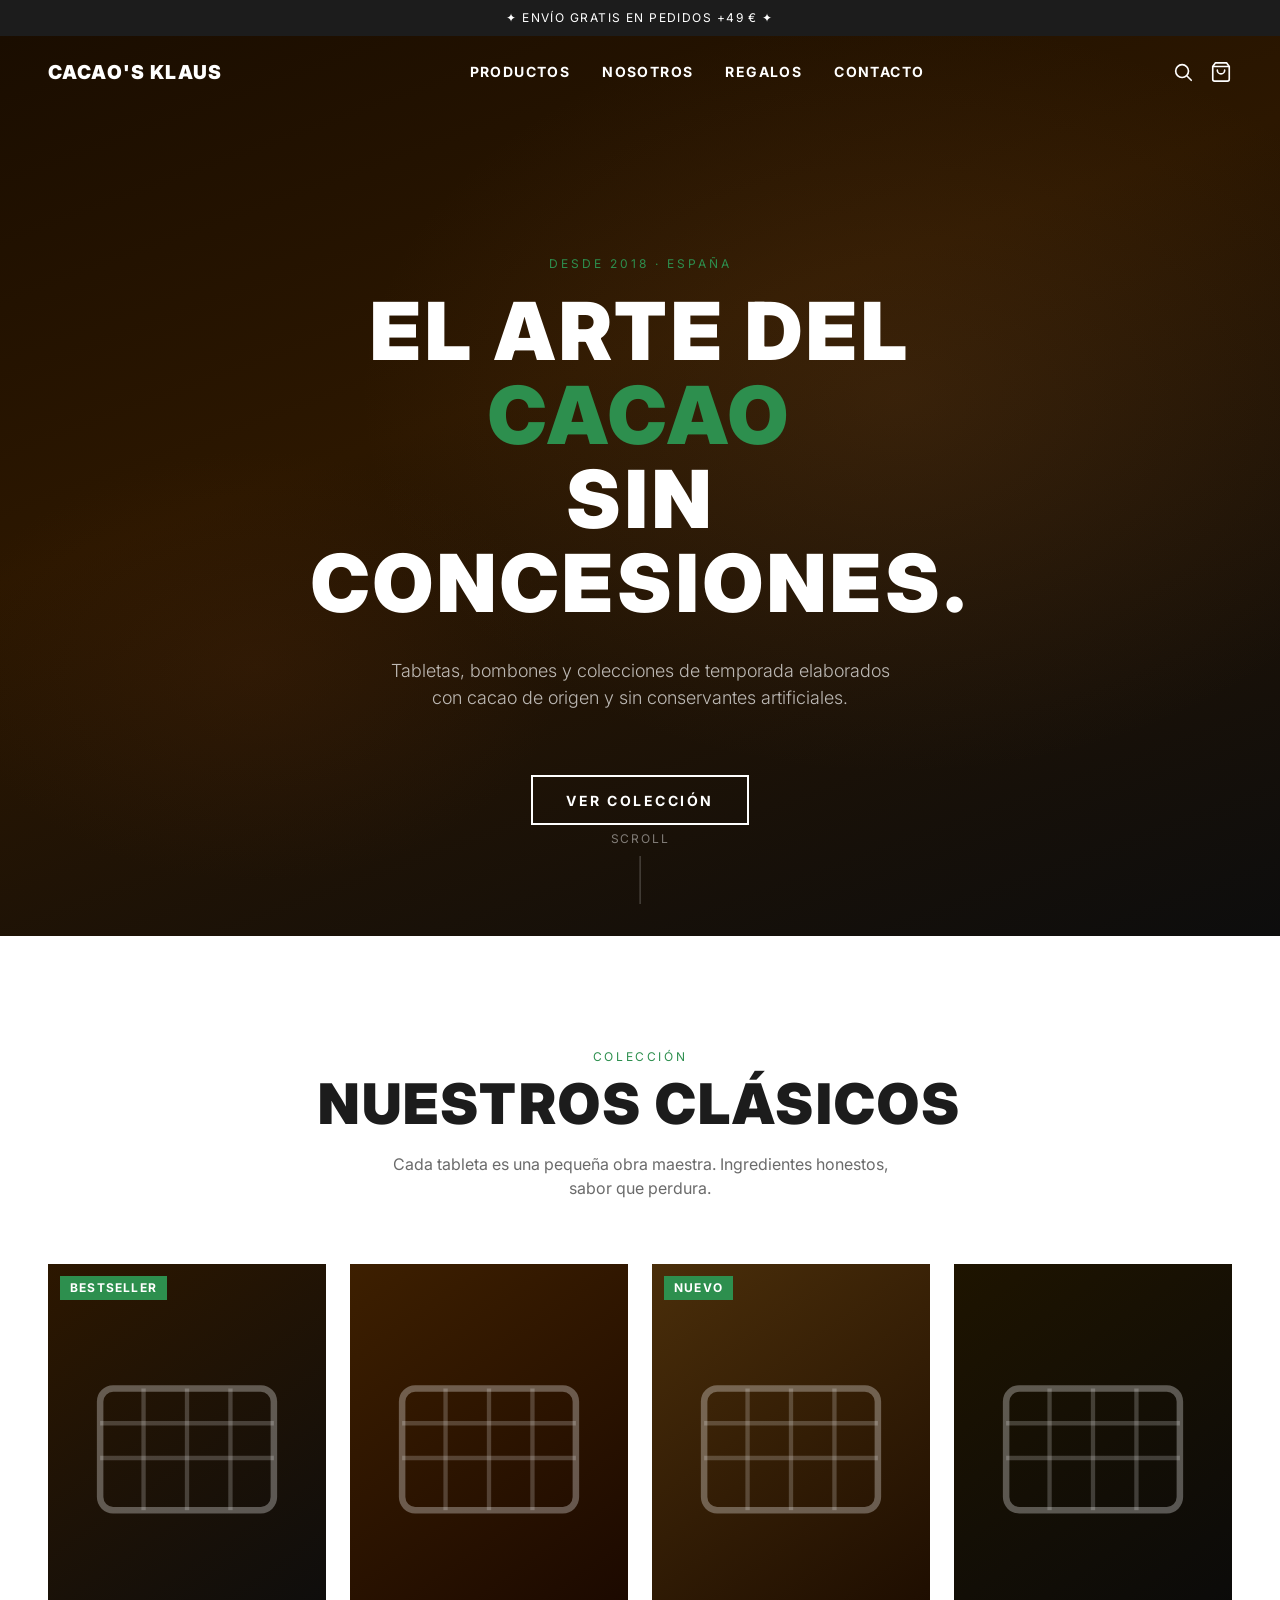
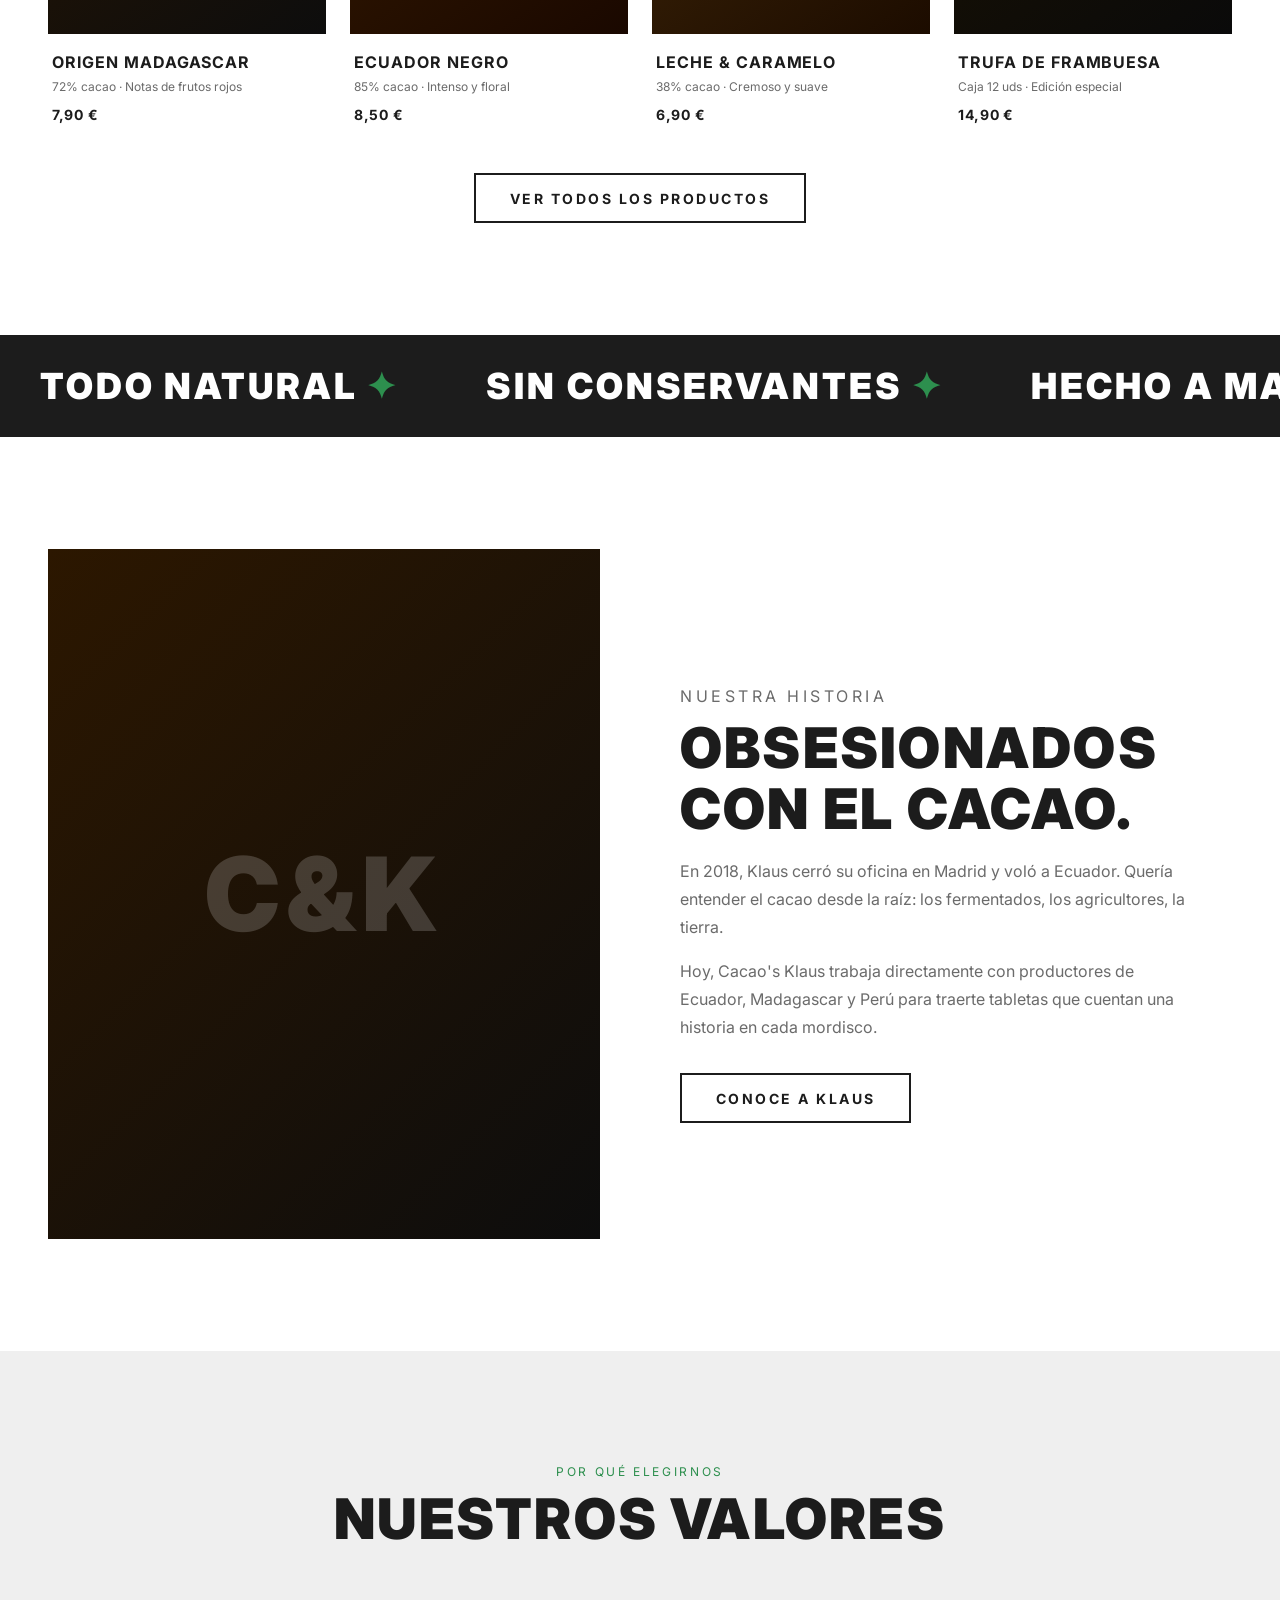
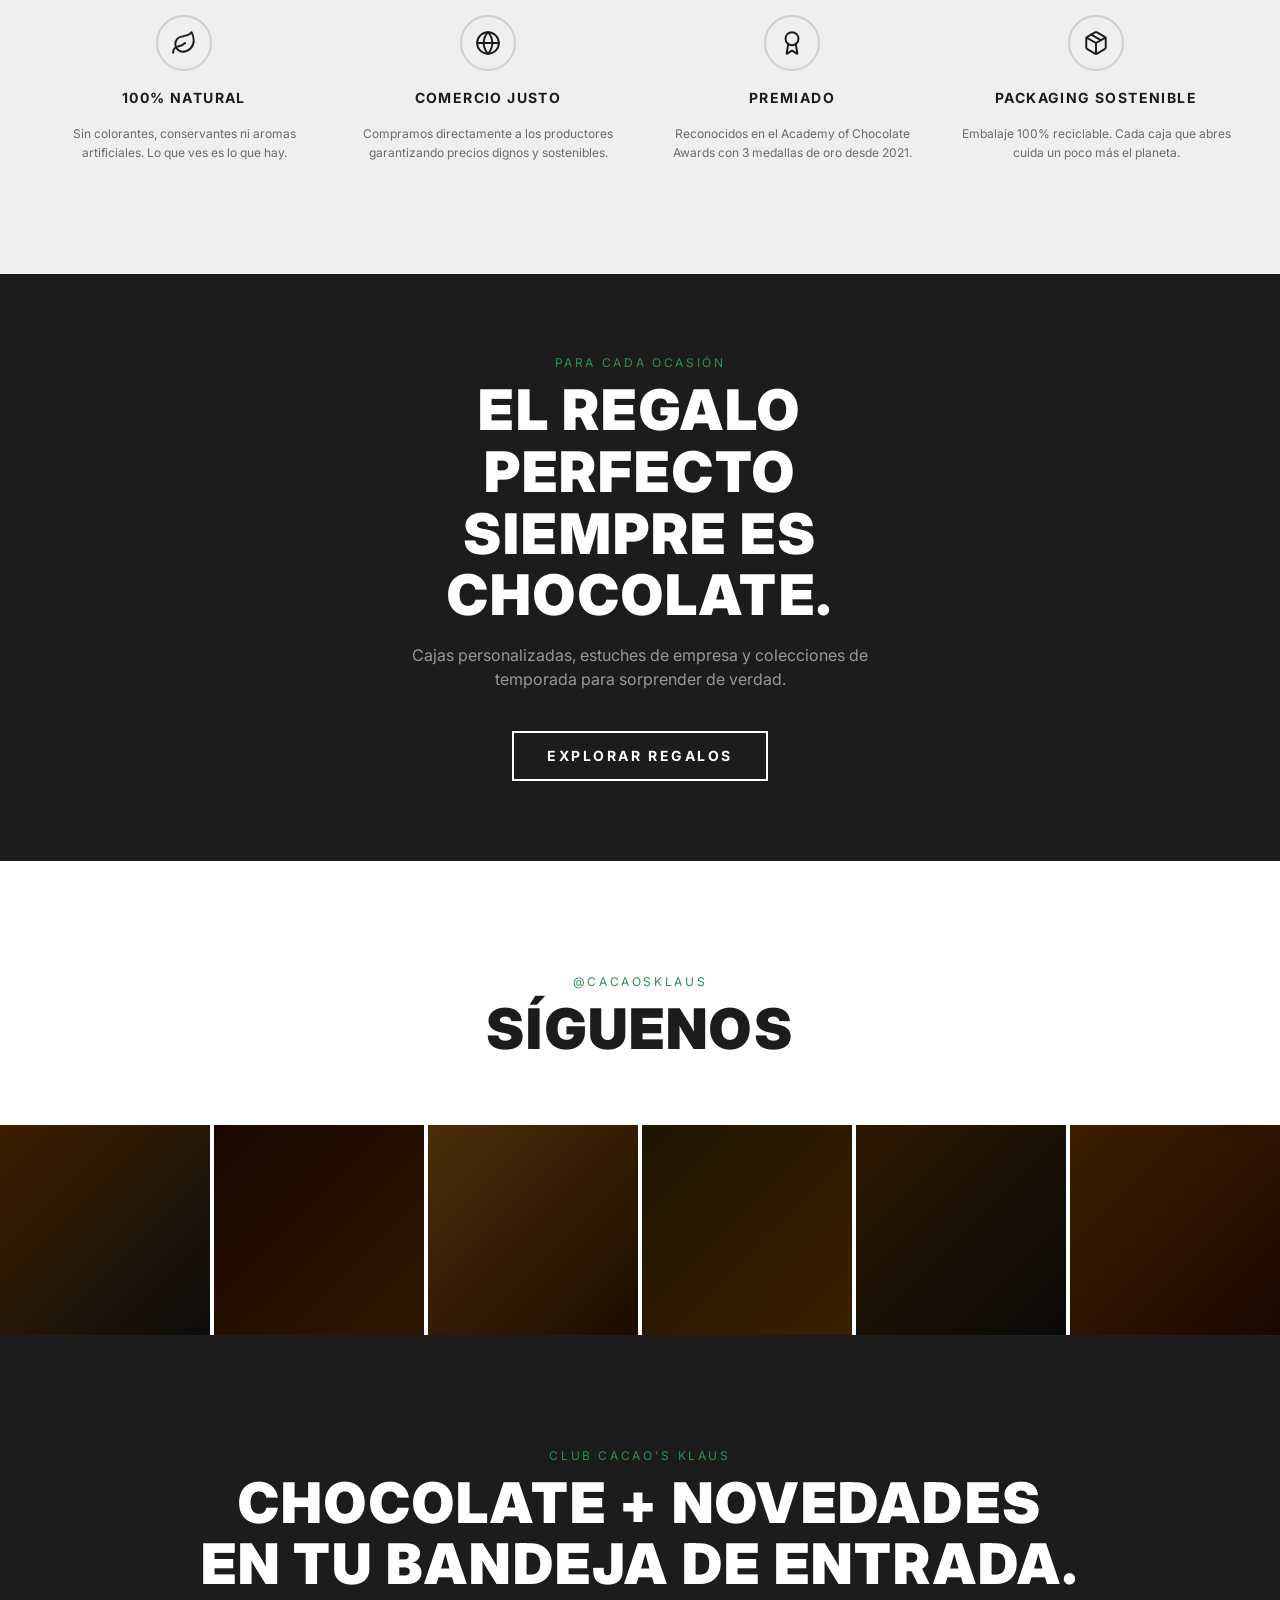
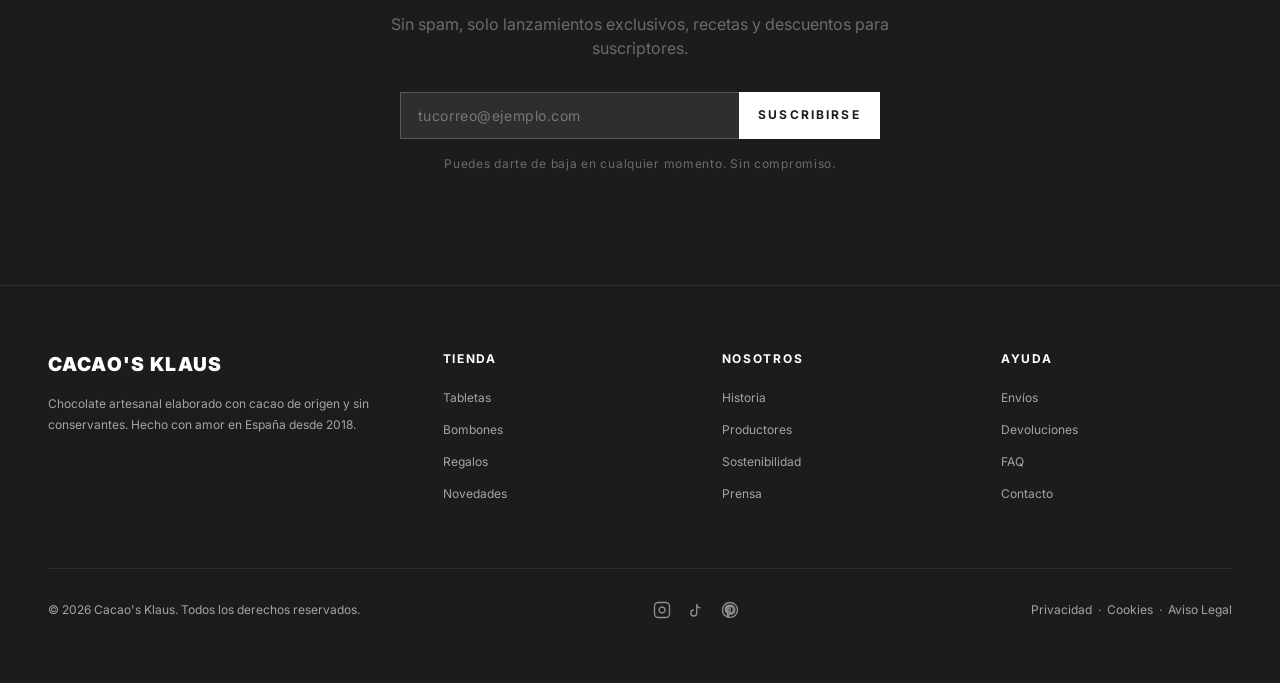
==== index.html @ acbaa9ec "feat: landing inicial Cacao's Klaus" ====
<!DOCTYPE html>
<html lang="es" dir="ltr">
<head>
  <meta charset="UTF-8" />
  <meta name="viewport" content="width=device-width, initial-scale=1.0" />
  <title>Cacao's Klaus — Chocolate Artesanal</title>
  <meta name="description" content="Chocolate de lujo elaborado con ingredientes naturales. Cacao's Klaus — hecho a mano en España desde 2018." />

  <!-- Fonts -->
  <link rel="preconnect" href="https://fonts.googleapis.com" />
  <link rel="preconnect" href="https://fonts.gstatic.com" crossorigin />
  <link href="https://fonts.googleapis.com/css2?family=Inter:wght@300;400;700;900&display=swap" rel="stylesheet" />

  <!-- Styles -->
  <link rel="stylesheet" href="assets/css/reset.css" />
  <link rel="stylesheet" href="assets/css/variables.css" />
  <link rel="stylesheet" href="assets/css/main.css" />
</head>
<body>

  <!-- ══════════════════════════════════════════════
       ANNOUNCEMENT BAR
  ══════════════════════════════════════════════ -->
  <div class="announcement-bar" role="region" aria-label="Anuncios">
    <span class="announcement-bar__item">✦ Envío gratis en pedidos +49 € ✦</span>
    <span class="announcement-bar__item">✦ Ingredientes 100% naturales ✦</span>
    <span class="announcement-bar__item">✦ Hecho a mano en España desde 2018 ✦</span>
    <span class="announcement-bar__item">✦ Devoluciones gratuitas 30 días ✦</span>
  </div>

  <!-- ══════════════════════════════════════════════
       HEADER
  ══════════════════════════════════════════════ -->
  <header class="site-header" role="banner">
    <div class="site-header__inner">
      <!-- Logo -->
      <a href="#" class="site-logo" aria-label="Cacao's Klaus — Inicio">
        Cacao's Klaus
      </a>

      <!-- Desktop nav -->
      <nav class="site-nav" aria-label="Navegación principal">
        <a href="#productos">Productos</a>
        <a href="#nosotros">Nosotros</a>
        <a href="#regalos">Regalos</a>
        <a href="#contacto">Contacto</a>
      </nav>

      <!-- Actions -->
      <div class="site-header__actions">
        <!-- Search icon -->
        <button aria-label="Buscar">
          <svg class="header-icon" viewBox="0 0 24 24"><circle cx="11" cy="11" r="7"/><path d="m21 21-4.35-4.35"/></svg>
        </button>
        <!-- Cart icon -->
        <button aria-label="Carrito de compra">
          <svg class="header-icon" viewBox="0 0 24 24"><path d="M6 2 3 6v14a2 2 0 0 0 2 2h14a2 2 0 0 0 2-2V6l-3-4z"/><line x1="3" y1="6" x2="21" y2="6"/><path d="M16 10a4 4 0 0 1-8 0"/></svg>
        </button>
        <!-- Hamburger (mobile) -->
        <button class="hamburger" aria-label="Menú" aria-expanded="false">
          <span></span><span></span><span></span>
        </button>
      </div>
    </div>
  </header>

  <!-- Mobile nav drawer -->
  <nav class="mobile-nav" aria-label="Menú móvil">
    <a href="#productos">Productos</a>
    <a href="#nosotros">Nosotros</a>
    <a href="#regalos">Regalos</a>
    <a href="#contacto">Contacto</a>
  </nav>

  <main>

    <!-- ══════════════════════════════════════════════
         HERO
    ══════════════════════════════════════════════ -->
    <section class="hero" aria-label="Hero principal">
      <div class="hero__bg"></div>
      <div class="hero__content">
        <p class="hero__eyebrow">Desde 2018 · España</p>
        <h1 class="hero__title">
          El arte del<br><span>cacao</span><br>sin concesiones.
        </h1>
        <p class="hero__sub">
          Tabletas, bombones y colecciones de temporada elaborados
          con cacao de origen y sin conservantes artificiales.
        </p>
        <a href="#productos" class="btn btn--white">Ver Colección</a>
      </div>
      <div class="hero__scroll-hint" aria-hidden="true">Scroll</div>
    </section>

    <!-- ══════════════════════════════════════════════
         PRODUCTOS DESTACADOS
    ══════════════════════════════════════════════ -->
    <section id="productos" class="section">
      <div class="container">
        <div class="section__header">
          <p class="section__eyebrow" data-animate>Colección</p>
          <h2 class="section__title" data-animate data-delay="1">Nuestros Clásicos</h2>
          <p class="section__sub" data-animate data-delay="2">
            Cada tableta es una pequeña obra maestra. Ingredientes honestos,
            sabor que perdura.
          </p>
        </div>

        <div class="product-grid">
          <!-- Card 1 -->
          <article class="product-card" data-animate>
            <div class="product-card__img-wrap">
              <div class="placeholder-img" style="background:linear-gradient(145deg,#2c1700,#0d0d0d);">
                <svg width="64" height="64" viewBox="0 0 64 64" fill="none" xmlns="http://www.w3.org/2000/svg" aria-hidden="true">
                  <rect x="12" y="18" width="40" height="28" rx="3" stroke="rgba(255,255,255,.3)" stroke-width="1.5"/>
                  <line x1="12" y1="26" x2="52" y2="26" stroke="rgba(255,255,255,.2)" stroke-width="1"/>
                  <line x1="12" y1="34" x2="52" y2="34" stroke="rgba(255,255,255,.2)" stroke-width="1"/>
                  <line x1="22" y1="18" x2="22" y2="46" stroke="rgba(255,255,255,.2)" stroke-width="1"/>
                  <line x1="32" y1="18" x2="32" y2="46" stroke="rgba(255,255,255,.2)" stroke-width="1"/>
                  <line x1="42" y1="18" x2="42" y2="46" stroke="rgba(255,255,255,.2)" stroke-width="1"/>
                </svg>
              </div>
              <span class="product-card__badge">Bestseller</span>
            </div>
            <div class="product-card__body">
              <h3 class="product-card__name">Origen Madagascar</h3>
              <p class="product-card__desc">72% cacao · Notas de frutos rojos</p>
              <p class="product-card__price">7,90 €</p>
            </div>
          </article>

          <!-- Card 2 -->
          <article class="product-card" data-animate data-delay="1">
            <div class="product-card__img-wrap">
              <div class="placeholder-img" style="background:linear-gradient(145deg,#3d1f00,#1a0800);">
                <svg width="64" height="64" viewBox="0 0 64 64" fill="none" xmlns="http://www.w3.org/2000/svg" aria-hidden="true">
                  <rect x="12" y="18" width="40" height="28" rx="3" stroke="rgba(255,255,255,.3)" stroke-width="1.5"/>
                  <line x1="12" y1="26" x2="52" y2="26" stroke="rgba(255,255,255,.2)" stroke-width="1"/>
                  <line x1="12" y1="34" x2="52" y2="34" stroke="rgba(255,255,255,.2)" stroke-width="1"/>
                  <line x1="22" y1="18" x2="22" y2="46" stroke="rgba(255,255,255,.2)" stroke-width="1"/>
                  <line x1="32" y1="18" x2="32" y2="46" stroke="rgba(255,255,255,.2)" stroke-width="1"/>
                  <line x1="42" y1="18" x2="42" y2="46" stroke="rgba(255,255,255,.2)" stroke-width="1"/>
                </svg>
              </div>
            </div>
            <div class="product-card__body">
              <h3 class="product-card__name">Ecuador Negro</h3>
              <p class="product-card__desc">85% cacao · Intenso y floral</p>
              <p class="product-card__price">8,50 €</p>
            </div>
          </article>

          <!-- Card 3 -->
          <article class="product-card" data-animate data-delay="2">
            <div class="product-card__img-wrap">
              <div class="placeholder-img" style="background:linear-gradient(145deg,#4a2e0a,#1c0c00);">
                <svg width="64" height="64" viewBox="0 0 64 64" fill="none" xmlns="http://www.w3.org/2000/svg" aria-hidden="true">
                  <rect x="12" y="18" width="40" height="28" rx="3" stroke="rgba(255,255,255,.3)" stroke-width="1.5"/>
                  <line x1="12" y1="26" x2="52" y2="26" stroke="rgba(255,255,255,.2)" stroke-width="1"/>
                  <line x1="12" y1="34" x2="52" y2="34" stroke="rgba(255,255,255,.2)" stroke-width="1"/>
                  <line x1="22" y1="18" x2="22" y2="46" stroke="rgba(255,255,255,.2)" stroke-width="1"/>
                  <line x1="32" y1="18" x2="32" y2="46" stroke="rgba(255,255,255,.2)" stroke-width="1"/>
                  <line x1="42" y1="18" x2="42" y2="46" stroke="rgba(255,255,255,.2)" stroke-width="1"/>
                </svg>
              </div>
              <span class="product-card__badge">Nuevo</span>
            </div>
            <div class="product-card__body">
              <h3 class="product-card__name">Leche & Caramelo</h3>
              <p class="product-card__desc">38% cacao · Cremoso y suave</p>
              <p class="product-card__price">6,90 €</p>
            </div>
          </article>

          <!-- Card 4 -->
          <article class="product-card" data-animate data-delay="3">
            <div class="product-card__img-wrap">
              <div class="placeholder-img" style="background:linear-gradient(145deg,#1e1400,#0a0a0a);">
                <svg width="64" height="64" viewBox="0 0 64 64" fill="none" xmlns="http://www.w3.org/2000/svg" aria-hidden="true">
                  <rect x="12" y="18" width="40" height="28" rx="3" stroke="rgba(255,255,255,.3)" stroke-width="1.5"/>
                  <line x1="12" y1="26" x2="52" y2="26" stroke="rgba(255,255,255,.2)" stroke-width="1"/>
                  <line x1="12" y1="34" x2="52" y2="34" stroke="rgba(255,255,255,.2)" stroke-width="1"/>
                  <line x1="22" y1="18" x2="22" y2="46" stroke="rgba(255,255,255,.2)" stroke-width="1"/>
                  <line x1="32" y1="18" x2="32" y2="46" stroke="rgba(255,255,255,.2)" stroke-width="1"/>
                  <line x1="42" y1="18" x2="42" y2="46" stroke="rgba(255,255,255,.2)" stroke-width="1"/>
                </svg>
              </div>
            </div>
            <div class="product-card__body">
              <h3 class="product-card__name">Trufa de Frambuesa</h3>
              <p class="product-card__desc">Caja 12 uds · Edición especial</p>
              <p class="product-card__price">14,90 €</p>
            </div>
          </article>
        </div>

        <div style="text-align:center; margin-top:3rem;" data-animate>
          <a href="#" class="btn btn--dark">Ver todos los productos</a>
        </div>
      </div>
    </section>

    <!-- ══════════════════════════════════════════════
         MARQUEE
    ══════════════════════════════════════════════ -->
    <div class="marquee-section" aria-hidden="true">
      <div class="marquee-track">
        <!-- duplicated for seamless loop -->
        <span class="marquee-item">Todo Natural<span class="dot">✦</span></span>
        <span class="marquee-item">Sin Conservantes<span class="dot">✦</span></span>
        <span class="marquee-item">Hecho a Mano<span class="dot">✦</span></span>
        <span class="marquee-item">Cacao de Origen<span class="dot">✦</span></span>
        <span class="marquee-item">Envío Sostenible<span class="dot">✦</span></span>
        <span class="marquee-item">Desde España<span class="dot">✦</span></span>
        <span class="marquee-item">Todo Natural<span class="dot">✦</span></span>
        <span class="marquee-item">Sin Conservantes<span class="dot">✦</span></span>
        <span class="marquee-item">Hecho a Mano<span class="dot">✦</span></span>
        <span class="marquee-item">Cacao de Origen<span class="dot">✦</span></span>
        <span class="marquee-item">Envío Sostenible<span class="dot">✦</span></span>
        <span class="marquee-item">Desde España<span class="dot">✦</span></span>
      </div>
    </div>

    <!-- ══════════════════════════════════════════════
         HISTORIA DE MARCA
    ══════════════════════════════════════════════ -->
    <section id="nosotros" class="section">
      <div class="container">
        <div class="story-grid">
          <!-- Imagen placeholder -->
          <div class="story-img-wrap" data-animate>
            <div class="story-img-label">C&amp;K</div>
          </div>
          <!-- Contenido -->
          <div class="story-content">
            <p class="section__eyebrow" data-animate>Nuestra historia</p>
            <h2 class="section__title" data-animate data-delay="1">
              Obsesionados<br>con el cacao.
            </h2>
            <p data-animate data-delay="2">
              En 2018, Klaus cerró su oficina en Madrid y voló a Ecuador.
              Quería entender el cacao desde la raíz: los fermentados,
              los agricultores, la tierra.
            </p>
            <p data-animate data-delay="2" style="margin-top:1rem;">
              Hoy, Cacao's Klaus trabaja directamente con productores
              de Ecuador, Madagascar y Perú para traerte tabletas que
              cuentan una historia en cada mordisco.
            </p>
            <div data-animate data-delay="3">
              <a href="#" class="btn btn--dark" style="margin-top:2rem;">Conoce a Klaus</a>
            </div>
          </div>
        </div>
      </div>
    </section>

    <!-- ══════════════════════════════════════════════
         USPs — POR QUÉ ELEGIRNOS
    ══════════════════════════════════════════════ -->
    <section class="section section--grey">
      <div class="container">
        <div class="section__header">
          <p class="section__eyebrow" data-animate>Por qué elegirnos</p>
          <h2 class="section__title" data-animate data-delay="1">Nuestros valores</h2>
        </div>
        <div class="usp-grid">
          <div class="usp-card" data-animate>
            <div class="usp-icon">
              <!-- Leaf icon -->
              <svg viewBox="0 0 24 24"><path d="M11 20A7 7 0 0 1 9.8 6.1C15.5 5 17 4.48 19 2c1 2 2 4.18 2 8 0 5.5-4.78 10-10 10z"/><path d="M2 21c0-3 1.85-5.36 5.08-6C9.5 14.52 12 13 13 12"/></svg>
            </div>
            <h3 class="usp-title">100% Natural</h3>
            <p class="usp-desc">Sin colorantes, conservantes ni aromas artificiales. Lo que ves es lo que hay.</p>
          </div>
          <div class="usp-card" data-animate data-delay="1">
            <div class="usp-icon">
              <!-- Globe icon -->
              <svg viewBox="0 0 24 24"><circle cx="12" cy="12" r="10"/><line x1="2" y1="12" x2="22" y2="12"/><path d="M12 2a15.3 15.3 0 0 1 4 10 15.3 15.3 0 0 1-4 10 15.3 15.3 0 0 1-4-10 15.3 15.3 0 0 1 4-10z"/></svg>
            </div>
            <h3 class="usp-title">Comercio Justo</h3>
            <p class="usp-desc">Compramos directamente a los productores garantizando precios dignos y sostenibles.</p>
          </div>
          <div class="usp-card" data-animate data-delay="2">
            <div class="usp-icon">
              <!-- Award icon -->
              <svg viewBox="0 0 24 24"><circle cx="12" cy="8" r="6"/><path d="M15.477 12.89 17 22l-5-3-5 3 1.523-9.11"/></svg>
            </div>
            <h3 class="usp-title">Premiado</h3>
            <p class="usp-desc">Reconocidos en el Academy of Chocolate Awards con 3 medallas de oro desde 2021.</p>
          </div>
          <div class="usp-card" data-animate data-delay="3">
            <div class="usp-icon">
              <!-- Package icon -->
              <svg viewBox="0 0 24 24"><path d="M16.5 9.4 7.55 4.24"/><path d="M21 16V8a2 2 0 0 0-1-1.73l-7-4a2 2 0 0 0-2 0l-7 4A2 2 0 0 0 3 8v8a2 2 0 0 0 1 1.73l7 4a2 2 0 0 0 2 0l7-4A2 2 0 0 0 21 16z"/><polyline points="3.29 7 12 12 20.71 7"/><line x1="12" y1="22" x2="12" y2="12"/></svg>
            </div>
            <h3 class="usp-title">Packaging Sostenible</h3>
            <p class="usp-desc">Embalaje 100% reciclable. Cada caja que abres cuida un poco más el planeta.</p>
          </div>
        </div>
      </div>
    </section>

    <!-- ══════════════════════════════════════════════
         REGALOS — CTA SECTION
    ══════════════════════════════════════════════ -->
    <section id="regalos" class="section section--dark" style="padding-block: 5rem;">
      <div class="container" style="text-align:center;">
        <p class="section__eyebrow" data-animate>Para cada ocasión</p>
        <h2 class="section__title" data-animate data-delay="1" style="max-width:640px; margin-inline:auto;">
          El regalo perfecto<br>siempre es chocolate.
        </h2>
        <p class="section__sub" data-animate data-delay="2">
          Cajas personalizadas, estuches de empresa y colecciones de temporada
          para sorprender de verdad.
        </p>
        <div data-animate data-delay="3" style="margin-top:2.5rem;">
          <a href="#" class="btn btn--white">Explorar regalos</a>
        </div>
      </div>
    </section>

    <!-- ══════════════════════════════════════════════
         INSTAGRAM GRID (placeholder)
    ══════════════════════════════════════════════ -->
    <section class="section" style="padding-block: 0;">
      <div class="section__header" style="padding-top: var(--space-xl);">
        <p class="section__eyebrow" data-animate>@cacaosklaus</p>
        <h2 class="section__title" data-animate data-delay="1">Síguenos</h2>
      </div>
      <div class="insta-grid" data-animate data-delay="2">
        <!-- 6 placeholder cells with distinct warm dark gradients -->
        <div class="insta-item">
          <div class="insta-placeholder" style="background:linear-gradient(135deg,#3d1f00,#0d0d0d);"></div>
          <div class="insta-item__icon">
            <svg viewBox="0 0 24 24"><rect x="2" y="2" width="20" height="20" rx="5" ry="5"/><path d="M16 11.37A4 4 0 1 1 12.63 8 4 4 0 0 1 16 11.37z"/><line x1="17.5" y1="6.5" x2="17.51" y2="6.5"/></svg>
          </div>
        </div>
        <div class="insta-item">
          <div class="insta-placeholder" style="background:linear-gradient(135deg,#1a0800,#2c1700);"></div>
          <div class="insta-item__icon">
            <svg viewBox="0 0 24 24"><rect x="2" y="2" width="20" height="20" rx="5" ry="5"/><path d="M16 11.37A4 4 0 1 1 12.63 8 4 4 0 0 1 16 11.37z"/><line x1="17.5" y1="6.5" x2="17.51" y2="6.5"/></svg>
          </div>
        </div>
        <div class="insta-item">
          <div class="insta-placeholder" style="background:linear-gradient(135deg,#4a2e0a,#1c0c00);"></div>
          <div class="insta-item__icon">
            <svg viewBox="0 0 24 24"><rect x="2" y="2" width="20" height="20" rx="5" ry="5"/><path d="M16 11.37A4 4 0 1 1 12.63 8 4 4 0 0 1 16 11.37z"/><line x1="17.5" y1="6.5" x2="17.51" y2="6.5"/></svg>
          </div>
        </div>
        <div class="insta-item">
          <div class="insta-placeholder" style="background:linear-gradient(135deg,#1e1400,#3a2000);"></div>
          <div class="insta-item__icon">
            <svg viewBox="0 0 24 24"><rect x="2" y="2" width="20" height="20" rx="5" ry="5"/><path d="M16 11.37A4 4 0 1 1 12.63 8 4 4 0 0 1 16 11.37z"/><line x1="17.5" y1="6.5" x2="17.51" y2="6.5"/></svg>
          </div>
        </div>
        <div class="insta-item">
          <div class="insta-placeholder" style="background:linear-gradient(135deg,#2c1700,#0a0a0a);"></div>
          <div class="insta-item__icon">
            <svg viewBox="0 0 24 24"><rect x="2" y="2" width="20" height="20" rx="5" ry="5"/><path d="M16 11.37A4 4 0 1 1 12.63 8 4 4 0 0 1 16 11.37z"/><line x1="17.5" y1="6.5" x2="17.51" y2="6.5"/></svg>
          </div>
        </div>
        <div class="insta-item">
          <div class="insta-placeholder" style="background:linear-gradient(135deg,#3d1f00,#1a0800);"></div>
          <div class="insta-item__icon">
            <svg viewBox="0 0 24 24"><rect x="2" y="2" width="20" height="20" rx="5" ry="5"/><path d="M16 11.37A4 4 0 1 1 12.63 8 4 4 0 0 1 16 11.37z"/><line x1="17.5" y1="6.5" x2="17.51" y2="6.5"/></svg>
          </div>
        </div>
      </div>
    </section>

    <!-- ══════════════════════════════════════════════
         NEWSLETTER
    ══════════════════════════════════════════════ -->
    <section class="newsletter" id="contacto">
      <div class="container">
        <p class="section__eyebrow" data-animate>Club Cacao's Klaus</p>
        <h2 class="section__title" data-animate data-delay="1">
          Chocolate + novedades<br>en tu bandeja de entrada.
        </h2>
        <p class="section__sub" data-animate data-delay="2">
          Sin spam, solo lanzamientos exclusivos, recetas y descuentos para suscriptores.
        </p>
        <form class="newsletter__form" data-animate data-delay="3" action="#" method="post" novalidate>
          <input
            class="newsletter__input"
            type="email"
            name="email"
            placeholder="tucorreo@ejemplo.com"
            autocomplete="email"
            required
            aria-label="Tu correo electrónico"
          />
          <button type="submit" class="newsletter__btn">Suscribirse</button>
        </form>
        <p class="newsletter__note" data-animate data-delay="4">
          Puedes darte de baja en cualquier momento. Sin compromiso.
        </p>
      </div>
    </section>

  </main>

  <!-- ══════════════════════════════════════════════
       FOOTER
  ══════════════════════════════════════════════ -->
  <footer class="site-footer" role="contentinfo">
    <div class="container">
      <div class="footer-inner">
        <!-- Brand -->
        <div class="footer-brand">
          <span class="site-logo">Cacao's Klaus</span>
          <p>
            Chocolate artesanal elaborado con cacao de origen y
            sin conservantes. Hecho con amor en España desde 2018.
          </p>
        </div>

        <!-- Col 1 -->
        <div class="footer-col">
          <h4>Tienda</h4>
          <ul>
            <li><a href="#">Tabletas</a></li>
            <li><a href="#">Bombones</a></li>
            <li><a href="#">Regalos</a></li>
            <li><a href="#">Novedades</a></li>
          </ul>
        </div>

        <!-- Col 2 -->
        <div class="footer-col">
          <h4>Nosotros</h4>
          <ul>
            <li><a href="#">Historia</a></li>
            <li><a href="#">Productores</a></li>
            <li><a href="#">Sostenibilidad</a></li>
            <li><a href="#">Prensa</a></li>
          </ul>
        </div>

        <!-- Col 3 -->
        <div class="footer-col">
          <h4>Ayuda</h4>
          <ul>
            <li><a href="#">Envíos</a></li>
            <li><a href="#">Devoluciones</a></li>
            <li><a href="#">FAQ</a></li>
            <li><a href="#">Contacto</a></li>
          </ul>
        </div>
      </div>

      <div class="footer-bottom">
        <span>© 2026 Cacao's Klaus. Todos los derechos reservados.</span>
        <div class="footer-social" aria-label="Redes sociales">
          <!-- Instagram -->
          <a href="#" aria-label="Instagram">
            <svg viewBox="0 0 24 24"><rect x="2" y="2" width="20" height="20" rx="5" ry="5"/><path d="M16 11.37A4 4 0 1 1 12.63 8 4 4 0 0 1 16 11.37z"/><line x1="17.5" y1="6.5" x2="17.51" y2="6.5"/></svg>
          </a>
          <!-- TikTok (simplified) -->
          <a href="#" aria-label="TikTok">
            <svg viewBox="0 0 24 24"><path d="M9 12a4 4 0 1 0 4 4V4a5 5 0 0 0 5 5"/></svg>
          </a>
          <!-- Pinterest -->
          <a href="#" aria-label="Pinterest">
            <svg viewBox="0 0 24 24"><path d="M12 2C6.48 2 2 6.48 2 12c0 4.24 2.65 7.86 6.39 9.29-.09-.78-.17-1.98.04-2.83.18-.77 1.23-5.22 1.23-5.22s-.31-.63-.31-1.56c0-1.46.85-2.55 1.9-2.55.9 0 1.33.67 1.33 1.48 0 .9-.58 2.25-.87 3.5-.25 1.05.52 1.9 1.54 1.9 1.85 0 3.27-1.95 3.27-4.76 0-2.49-1.79-4.23-4.34-4.23-2.96 0-4.69 2.22-4.69 4.51 0 .89.34 1.85.77 2.37.08.1.09.19.07.29-.08.32-.25 1.05-.28 1.2-.04.19-.14.23-.33.14-1.25-.58-2.03-2.42-2.03-3.89 0-3.15 2.29-6.05 6.61-6.05 3.47 0 6.16 2.47 6.16 5.77 0 3.44-2.17 6.21-5.18 6.21-1.01 0-1.96-.53-2.29-1.15l-.62 2.33c-.22.86-.83 1.94-1.24 2.6.93.29 1.93.45 2.95.45 5.52 0 10-4.48 10-10S17.52 2 12 2z"/></svg>
          </a>
        </div>
        <span>
          <a href="#" style="color:inherit;">Privacidad</a> &nbsp;·&nbsp;
          <a href="#" style="color:inherit;">Cookies</a> &nbsp;·&nbsp;
          <a href="#" style="color:inherit;">Aviso Legal</a>
        </span>
      </div>
    </div>
  </footer>

  <!-- Scripts -->
  <script src="assets/js/header.js" defer></script>
  <script src="assets/js/scroll.js" defer></script>

</body>
</html>
---- assets/css/variables.css ----
:root {
  /* Palette */
  --clr-black:   #1c1c1c;
  --clr-white:   #ffffff;
  --clr-grey:    #efefef;
  --clr-grey-md: #cfcfcf;
  --clr-accent:  #2D8F4E;
  --clr-text:    #1c1c1c;
  --clr-muted:   #6b6b6b;

  /* Typography */
  --ff-head: 'Inter', Helvetica, Arial, sans-serif;
  --ff-body: 'Inter', Helvetica, Arial, sans-serif;
  --fw-light:   300;
  --fw-regular: 400;
  --fw-bold:    700;
  --fw-black:   900;

  /* Font sizes (fluid) */
  --fs-xs:   0.75rem;
  --fs-sm:   0.875rem;
  --fs-base: 1rem;
  --fs-lg:   1.125rem;
  --fs-xl:   clamp(1.5rem,  3vw, 2.25rem);
  --fs-2xl:  clamp(2rem,    5vw, 3.5rem);
  --fs-3xl:  clamp(2.5rem,  7vw, 5rem);

  /* Spacing */
  --space-xs:  0.5rem;
  --space-sm:  1rem;
  --space-md:  2rem;
  --space-lg:  4rem;
  --space-xl:  7rem;

  /* Layout */
  --max-w: 1360px;
  --gutter: clamp(1.25rem, 4vw, 3rem);
  --header-h: 72px;
  --bar-h: 36px;

  /* Transitions */
  --ease: cubic-bezier(0.4, 0, 0.2, 1);
  --dur: 0.35s;

  /* Borders */
  --radius-sm: 4px;
  --radius-md: 8px;
}

@media (max-width: 749px) {
  :root { --header-h: 56px; --bar-h: 32px; }
}
---- assets/css/main.css ----
/* ============================================================
   main.css — Cacao's Klaus
   ============================================================ */

/* ── Base ── */
body {
  font-family: var(--ff-body);
  font-weight: var(--fw-regular);
  color: var(--clr-text);
  background: var(--clr-white);
  overflow-x: hidden;
}

.container {
  width: 100%;
  max-width: var(--max-w);
  margin-inline: auto;
  padding-inline: var(--gutter);
}

/* ── Scroll Animations ── */
[data-animate] {
  opacity: 0;
  transform: translateY(32px);
  transition: opacity 0.65s var(--ease), transform 0.65s var(--ease);
}
[data-animate].is-visible {
  opacity: 1;
  transform: translateY(0);
}
[data-animate][data-delay="1"] { transition-delay: 0.1s; }
[data-animate][data-delay="2"] { transition-delay: 0.2s; }
[data-animate][data-delay="3"] { transition-delay: 0.3s; }
[data-animate][data-delay="4"] { transition-delay: 0.4s; }

/* ── Announcement Bar ── */
.announcement-bar {
  height: var(--bar-h);
  background: var(--clr-black);
  color: var(--clr-white);
  display: flex;
  align-items: center;
  justify-content: center;
  font-size: var(--fs-xs);
  letter-spacing: 0.12em;
  text-transform: uppercase;
  overflow: hidden;
  position: relative;
  z-index: 200;
}

.announcement-bar__track {
  display: flex;
  gap: 4rem;
  white-space: nowrap;
}

.announcement-bar__item {
  opacity: 0;
  position: absolute;
  left: 50%;
  transform: translateX(-50%);
  transition: opacity 0.5s var(--ease);
}
.announcement-bar__item.active { opacity: 1; }

/* ── Header ── */
.site-header {
  position: fixed;
  top: var(--bar-h);
  left: 0;
  right: 0;
  z-index: 100;
  height: var(--header-h);
  display: flex;
  align-items: center;
  transition: background var(--dur) var(--ease), box-shadow var(--dur) var(--ease);
}

.site-header.scrolled {
  background: var(--clr-white);
  box-shadow: 0 2px 12px rgb(0 0 0 / .08);
}

.site-header__inner {
  width: 100%;
  max-width: var(--max-w);
  margin-inline: auto;
  padding-inline: var(--gutter);
  display: flex;
  align-items: center;
  justify-content: space-between;
  gap: var(--space-md);
}

/* Logo */
.site-logo {
  font-family: var(--ff-head);
  font-weight: var(--fw-black);
  font-size: 1.2rem;
  letter-spacing: 0.06em;
  text-transform: uppercase;
  color: var(--clr-white);
  transition: color var(--dur) var(--ease);
  flex-shrink: 0;
}
.site-header.scrolled .site-logo { color: var(--clr-black); }

/* Nav */
.site-nav { display: flex; gap: 2rem; }
.site-nav a {
  font-size: var(--fs-sm);
  letter-spacing: 0.1em;
  text-transform: uppercase;
  font-weight: var(--fw-bold);
  color: var(--clr-white);
  transition: opacity var(--dur);
}
.site-header.scrolled .site-nav a { color: var(--clr-black); }
.site-nav a:hover { opacity: 0.6; }

/* Header actions */
.site-header__actions { display: flex; gap: var(--space-sm); align-items: center; }
.header-icon {
  width: 22px; height: 22px;
  stroke: var(--clr-white);
  fill: none;
  stroke-width: 1.8;
  stroke-linecap: round;
  stroke-linejoin: round;
  transition: stroke var(--dur) var(--ease);
}
.site-header.scrolled .header-icon { stroke: var(--clr-black); }

/* Mobile hamburger */
.hamburger {
  display: none;
  flex-direction: column;
  gap: 5px;
  padding: 4px;
}
.hamburger span {
  display: block;
  width: 24px; height: 2px;
  background: var(--clr-white);
  transition: background var(--dur) var(--ease), transform 0.3s var(--ease), opacity 0.3s;
}
.site-header.scrolled .hamburger span { background: var(--clr-black); }
.hamburger.open span:nth-child(1) { transform: translateY(7px) rotate(45deg); }
.hamburger.open span:nth-child(2) { opacity: 0; }
.hamburger.open span:nth-child(3) { transform: translateY(-7px) rotate(-45deg); }

/* Mobile nav drawer */
.mobile-nav {
  display: none;
  position: fixed;
  inset: 0;
  top: calc(var(--bar-h) + var(--header-h));
  background: var(--clr-white);
  z-index: 99;
  flex-direction: column;
  align-items: center;
  justify-content: center;
  gap: 2.5rem;
}
.mobile-nav.open { display: flex; }
.mobile-nav a {
  font-size: 1.5rem;
  font-weight: var(--fw-black);
  text-transform: uppercase;
  letter-spacing: 0.1em;
}

/* ── Hero ── */
.hero {
  position: relative;
  height: 100svh;
  min-height: 560px;
  display: flex;
  align-items: center;
  justify-content: center;
  text-align: center;
  overflow: hidden;
  margin-top: 0;
  padding-top: calc(var(--bar-h) + var(--header-h));
}

.hero__bg {
  position: absolute;
  inset: 0;
  background:
    linear-gradient(160deg, #1a0d00 0%, #2c1700 40%, #0d0d0d 100%);
  z-index: 0;
}

/* Decorative cocoa texture overlay */
.hero__bg::after {
  content: '';
  position: absolute;
  inset: 0;
  background-image:
    radial-gradient(ellipse 60% 60% at 70% 40%, rgba(139,90,43,.18) 0%, transparent 70%),
    radial-gradient(ellipse 40% 40% at 20% 70%, rgba(80,40,10,.25) 0%, transparent 60%);
}

.hero__content {
  position: relative;
  z-index: 1;
  color: var(--clr-white);
  padding-inline: var(--gutter);
  max-width: 860px;
}

.hero__eyebrow {
  font-size: var(--fs-xs);
  letter-spacing: 0.25em;
  text-transform: uppercase;
  color: var(--clr-accent);
  margin-bottom: var(--space-sm);
}

.hero__title {
  font-size: var(--fs-3xl);
  font-weight: var(--fw-black);
  text-transform: uppercase;
  letter-spacing: 0.05em;
  line-height: 1.05;
  margin-bottom: var(--space-md);
}

.hero__title span { color: var(--clr-accent); }

.hero__sub {
  font-size: var(--fs-lg);
  font-weight: var(--fw-light);
  color: rgba(255,255,255,.7);
  margin-bottom: var(--space-lg);
  max-width: 520px;
  margin-inline: auto;
}

.btn {
  display: inline-block;
  padding: 0.9em 2.4em;
  font-size: var(--fs-sm);
  font-weight: var(--fw-bold);
  letter-spacing: 0.18em;
  text-transform: uppercase;
  border: 2px solid currentColor;
  transition: background var(--dur) var(--ease), color var(--dur) var(--ease);
}
.btn--white {
  color: var(--clr-white);
  border-color: var(--clr-white);
}
.btn--white:hover {
  background: var(--clr-white);
  color: var(--clr-black);
}
.btn--dark {
  color: var(--clr-black);
  border-color: var(--clr-black);
  background: transparent;
}
.btn--dark:hover {
  background: var(--clr-black);
  color: var(--clr-white);
}
.btn--filled {
  background: var(--clr-black);
  color: var(--clr-white);
  border-color: var(--clr-black);
}
.btn--filled:hover {
  background: transparent;
  color: var(--clr-black);
}

.hero__scroll-hint {
  position: absolute;
  bottom: 2rem;
  left: 50%;
  transform: translateX(-50%);
  display: flex;
  flex-direction: column;
  align-items: center;
  gap: 8px;
  color: rgba(255,255,255,.45);
  font-size: var(--fs-xs);
  letter-spacing: 0.15em;
  text-transform: uppercase;
}
.hero__scroll-hint::after {
  content: '';
  display: block;
  width: 1px;
  height: 48px;
  background: rgba(255,255,255,.3);
  animation: scrollLine 1.8s ease-in-out infinite;
}
@keyframes scrollLine {
  0%   { transform: scaleY(0); transform-origin: top; opacity: 1; }
  50%  { transform: scaleY(1); transform-origin: top; opacity: 1; }
  100% { transform: scaleY(1); transform-origin: bottom; opacity: 0; }
}

/* ── Section Base ── */
.section {
  padding-block: var(--space-xl);
}
.section--grey { background: var(--clr-grey); }
.section--dark  { background: var(--clr-black); color: var(--clr-white); }

.section__header {
  text-align: center;
  margin-bottom: var(--space-lg);
}
.section__eyebrow {
  font-size: var(--fs-xs);
  letter-spacing: 0.22em;
  text-transform: uppercase;
  color: var(--clr-accent);
  margin-bottom: var(--space-xs);
}
.section__title {
  font-size: var(--fs-2xl);
  font-weight: var(--fw-black);
  text-transform: uppercase;
  letter-spacing: 0.04em;
  line-height: 1.1;
}
.section__sub {
  margin-top: var(--space-sm);
  font-size: var(--fs-base);
  color: var(--clr-muted);
  max-width: 540px;
  margin-inline: auto;
}
.section--dark .section__sub { color: rgba(255,255,255,.55); }

/* ── Product Grid ── */
.product-grid {
  display: grid;
  grid-template-columns: repeat(4, 1fr);
  gap: 1.5rem;
}

.product-card {
  display: flex;
  flex-direction: column;
  gap: var(--space-sm);
}

.product-card__img-wrap {
  position: relative;
  aspect-ratio: 3 / 4;
  overflow: hidden;
  background: var(--clr-grey);
}

/* SVG placeholder fills the card */
.product-card__img-wrap svg {
  width: 100%;
  height: 100%;
}

.product-card__img-wrap::after {
  content: '';
  position: absolute;
  inset: 0;
  background: var(--clr-black);
  opacity: 0;
  transition: opacity var(--dur) var(--ease);
}
.product-card:hover .product-card__img-wrap::after { opacity: 0.08; }
.product-card__img-wrap img,
.product-card__img-wrap .placeholder-img {
  width: 100%;
  height: 100%;
  object-fit: cover;
  transition: transform 0.6s var(--ease);
}
.product-card:hover .placeholder-img { transform: scale(1.04); }

.product-card__badge {
  position: absolute;
  top: 12px;
  left: 12px;
  background: var(--clr-accent);
  color: var(--clr-white);
  font-size: var(--fs-xs);
  font-weight: var(--fw-bold);
  letter-spacing: 0.1em;
  text-transform: uppercase;
  padding: 3px 10px;
  z-index: 1;
}

.product-card__body { padding: 0 4px; }

.product-card__name {
  font-size: var(--fs-base);
  font-weight: var(--fw-bold);
  text-transform: uppercase;
  letter-spacing: 0.06em;
  margin-bottom: 4px;
}
.product-card__desc {
  font-size: var(--fs-xs);
  color: var(--clr-muted);
  margin-bottom: var(--space-xs);
}
.product-card__price {
  font-size: var(--fs-sm);
  font-weight: var(--fw-bold);
  letter-spacing: 0.05em;
}

/* Placeholder colored box (no real image needed) */
.placeholder-img {
  display: flex;
  align-items: center;
  justify-content: center;
  font-size: var(--fs-xs);
  letter-spacing: 0.12em;
  text-transform: uppercase;
  color: rgba(255,255,255,.6);
  font-weight: var(--fw-bold);
  width: 100%;
  height: 100%;
  position: absolute;
  inset: 0;
  transition: transform 0.6s var(--ease);
}

/* ── Marquee ── */
.marquee-section {
  padding-block: 1.5rem;
  background: var(--clr-black);
  overflow: hidden;
}
.marquee-track {
  display: flex;
  width: max-content;
  animation: marquee 22s linear infinite;
}
.marquee-track:hover { animation-play-state: paused; }
.marquee-item {
  white-space: nowrap;
  font-size: var(--fs-xl);
  font-weight: var(--fw-black);
  text-transform: uppercase;
  letter-spacing: 0.08em;
  color: var(--clr-white);
  padding-inline: 2.5rem;
}
.marquee-item .dot {
  color: var(--clr-accent);
  margin-inline: 0.5rem;
}
@keyframes marquee {
  from { transform: translateX(0); }
  to   { transform: translateX(-50%); }
}

/* ── Story Section ── */
.story-grid {
  display: grid;
  grid-template-columns: 1fr 1fr;
  gap: 5rem;
  align-items: center;
}
.story-img-wrap {
  aspect-ratio: 4 / 5;
  background: #1a0d00;
  position: relative;
  overflow: hidden;
  display: flex;
  align-items: center;
  justify-content: center;
}
.story-img-wrap::before {
  content: '';
  position: absolute;
  inset: 0;
  background: linear-gradient(135deg, #2c1700 0%, #0d0d0d 100%);
}
.story-img-label {
  position: relative;
  z-index: 1;
  color: rgba(255,255,255,.18);
  font-size: clamp(3rem, 8vw, 7rem);
  font-weight: var(--fw-black);
  text-transform: uppercase;
  letter-spacing: 0.06em;
  text-align: center;
  line-height: 1;
  user-select: none;
}
.story-content { max-width: 520px; }
.story-content .section__eyebrow { text-align: left; }
.story-content .section__title { text-align: left; }
.story-content p {
  margin-top: var(--space-sm);
  font-size: var(--fs-base);
  color: var(--clr-muted);
  line-height: 1.75;
}
.story-content .btn { margin-top: var(--space-md); }

/* ── USP Section ── */
.usp-grid {
  display: grid;
  grid-template-columns: repeat(4, 1fr);
  gap: 2rem;
  text-align: center;
}
.usp-card { display: flex; flex-direction: column; align-items: center; gap: var(--space-sm); }
.usp-icon {
  width: 56px; height: 56px;
  border: 2px solid var(--clr-grey-md);
  border-radius: 50%;
  display: flex;
  align-items: center;
  justify-content: center;
  flex-shrink: 0;
}
.usp-icon svg { width: 26px; height: 26px; stroke: var(--clr-black); fill: none; stroke-width: 1.8; stroke-linecap: round; stroke-linejoin: round; }
.usp-title {
  font-size: var(--fs-sm);
  font-weight: var(--fw-bold);
  text-transform: uppercase;
  letter-spacing: 0.1em;
}
.usp-desc { font-size: var(--fs-xs); color: var(--clr-muted); line-height: 1.6; }

/* ── Instagram Grid ── */
.insta-grid {
  display: grid;
  grid-template-columns: repeat(6, 1fr);
  gap: 4px;
}
.insta-item {
  aspect-ratio: 1;
  position: relative;
  overflow: hidden;
  cursor: pointer;
}
.insta-placeholder {
  width: 100%;
  height: 100%;
  display: flex;
  align-items: center;
  justify-content: center;
}
.insta-item::after {
  content: '';
  position: absolute;
  inset: 0;
  background: var(--clr-black);
  opacity: 0;
  transition: opacity var(--dur) var(--ease);
}
.insta-item:hover::after { opacity: 0.35; }
.insta-item__icon {
  position: absolute;
  inset: 0;
  display: flex;
  align-items: center;
  justify-content: center;
  z-index: 1;
  opacity: 0;
  transition: opacity var(--dur) var(--ease);
}
.insta-item:hover .insta-item__icon { opacity: 1; }
.insta-item__icon svg { width: 28px; height: 28px; stroke: white; fill: none; stroke-width: 1.8; }

/* ── Newsletter ── */
.newsletter {
  padding-block: var(--space-xl);
  background: var(--clr-black);
  color: var(--clr-white);
  text-align: center;
}
.newsletter__form {
  margin-top: var(--space-md);
  display: flex;
  max-width: 480px;
  margin-inline: auto;
}
.newsletter__input {
  flex: 1;
  padding: 0.85em 1.2em;
  background: rgba(255,255,255,.08);
  border: 1px solid rgba(255,255,255,.2);
  border-right: none;
  color: var(--clr-white);
  font-size: var(--fs-sm);
  letter-spacing: 0.04em;
  outline: none;
  transition: border-color var(--dur);
}
.newsletter__input::placeholder { color: rgba(255,255,255,.35); }
.newsletter__input:focus { border-color: rgba(255,255,255,.5); }
.newsletter__btn {
  padding: 0.85em 1.6em;
  background: var(--clr-white);
  color: var(--clr-black);
  font-size: var(--fs-xs);
  font-weight: var(--fw-bold);
  letter-spacing: 0.18em;
  text-transform: uppercase;
  flex-shrink: 0;
  transition: background var(--dur), color var(--dur);
}
.newsletter__btn:hover { background: var(--clr-accent); color: var(--clr-white); }
.newsletter__note {
  margin-top: var(--space-sm);
  font-size: var(--fs-xs);
  color: rgba(255,255,255,.35);
  letter-spacing: 0.06em;
}

/* ── Footer ── */
.site-footer {
  background: var(--clr-black);
  color: rgba(255,255,255,.6);
  padding-block: var(--space-lg);
  border-top: 1px solid rgba(255,255,255,.08);
}
.footer-inner {
  display: grid;
  grid-template-columns: 1.5fr 1fr 1fr 1fr;
  gap: 3rem;
  margin-bottom: var(--space-lg);
}
.footer-brand .site-logo { color: var(--clr-white); display: block; margin-bottom: var(--space-sm); }
.footer-brand p { font-size: var(--fs-xs); line-height: 1.7; }
.footer-col h4 {
  font-size: var(--fs-xs);
  font-weight: var(--fw-bold);
  letter-spacing: 0.14em;
  text-transform: uppercase;
  color: var(--clr-white);
  margin-bottom: var(--space-sm);
}
.footer-col ul { display: flex; flex-direction: column; gap: 0.5rem; }
.footer-col a { font-size: var(--fs-xs); transition: color var(--dur); }
.footer-col a:hover { color: var(--clr-white); }
.footer-bottom {
  padding-top: var(--space-md);
  border-top: 1px solid rgba(255,255,255,.08);
  display: flex;
  justify-content: space-between;
  align-items: center;
  gap: var(--space-sm);
  font-size: var(--fs-xs);
}
.footer-social { display: flex; gap: var(--space-sm); }
.footer-social a svg { width: 18px; height: 18px; stroke: rgba(255,255,255,.5); fill: none; stroke-width: 1.8; transition: stroke var(--dur); }
.footer-social a:hover svg { stroke: var(--clr-white); }

/* ── Responsive ── */
@media (max-width: 1024px) {
  .product-grid { grid-template-columns: repeat(2, 1fr); }
  .usp-grid { grid-template-columns: repeat(2, 1fr); }
  .footer-inner { grid-template-columns: 1fr 1fr; }
  .insta-grid { grid-template-columns: repeat(3, 1fr); }
}

@media (max-width: 768px) {
  .story-grid { grid-template-columns: 1fr; gap: 2.5rem; }
  .story-img-wrap { aspect-ratio: 16 / 9; }
  .site-nav { display: none; }
  .hamburger { display: flex; }
  .footer-inner { grid-template-columns: 1fr; gap: 2rem; }
  .footer-bottom { flex-direction: column; text-align: center; }
  .insta-grid { grid-template-columns: repeat(3, 1fr); }
}

@media (max-width: 480px) {
  .product-grid { grid-template-columns: repeat(2, 1fr); gap: 0.75rem; }
  .usp-grid { grid-template-columns: 1fr 1fr; gap: 1.5rem; }
  .newsletter__form { flex-direction: column; }
  .newsletter__input { border-right: 1px solid rgba(255,255,255,.2); border-bottom: none; }
  .newsletter__btn { border-top: none; }
  .insta-grid { grid-template-columns: repeat(2, 1fr); }
}
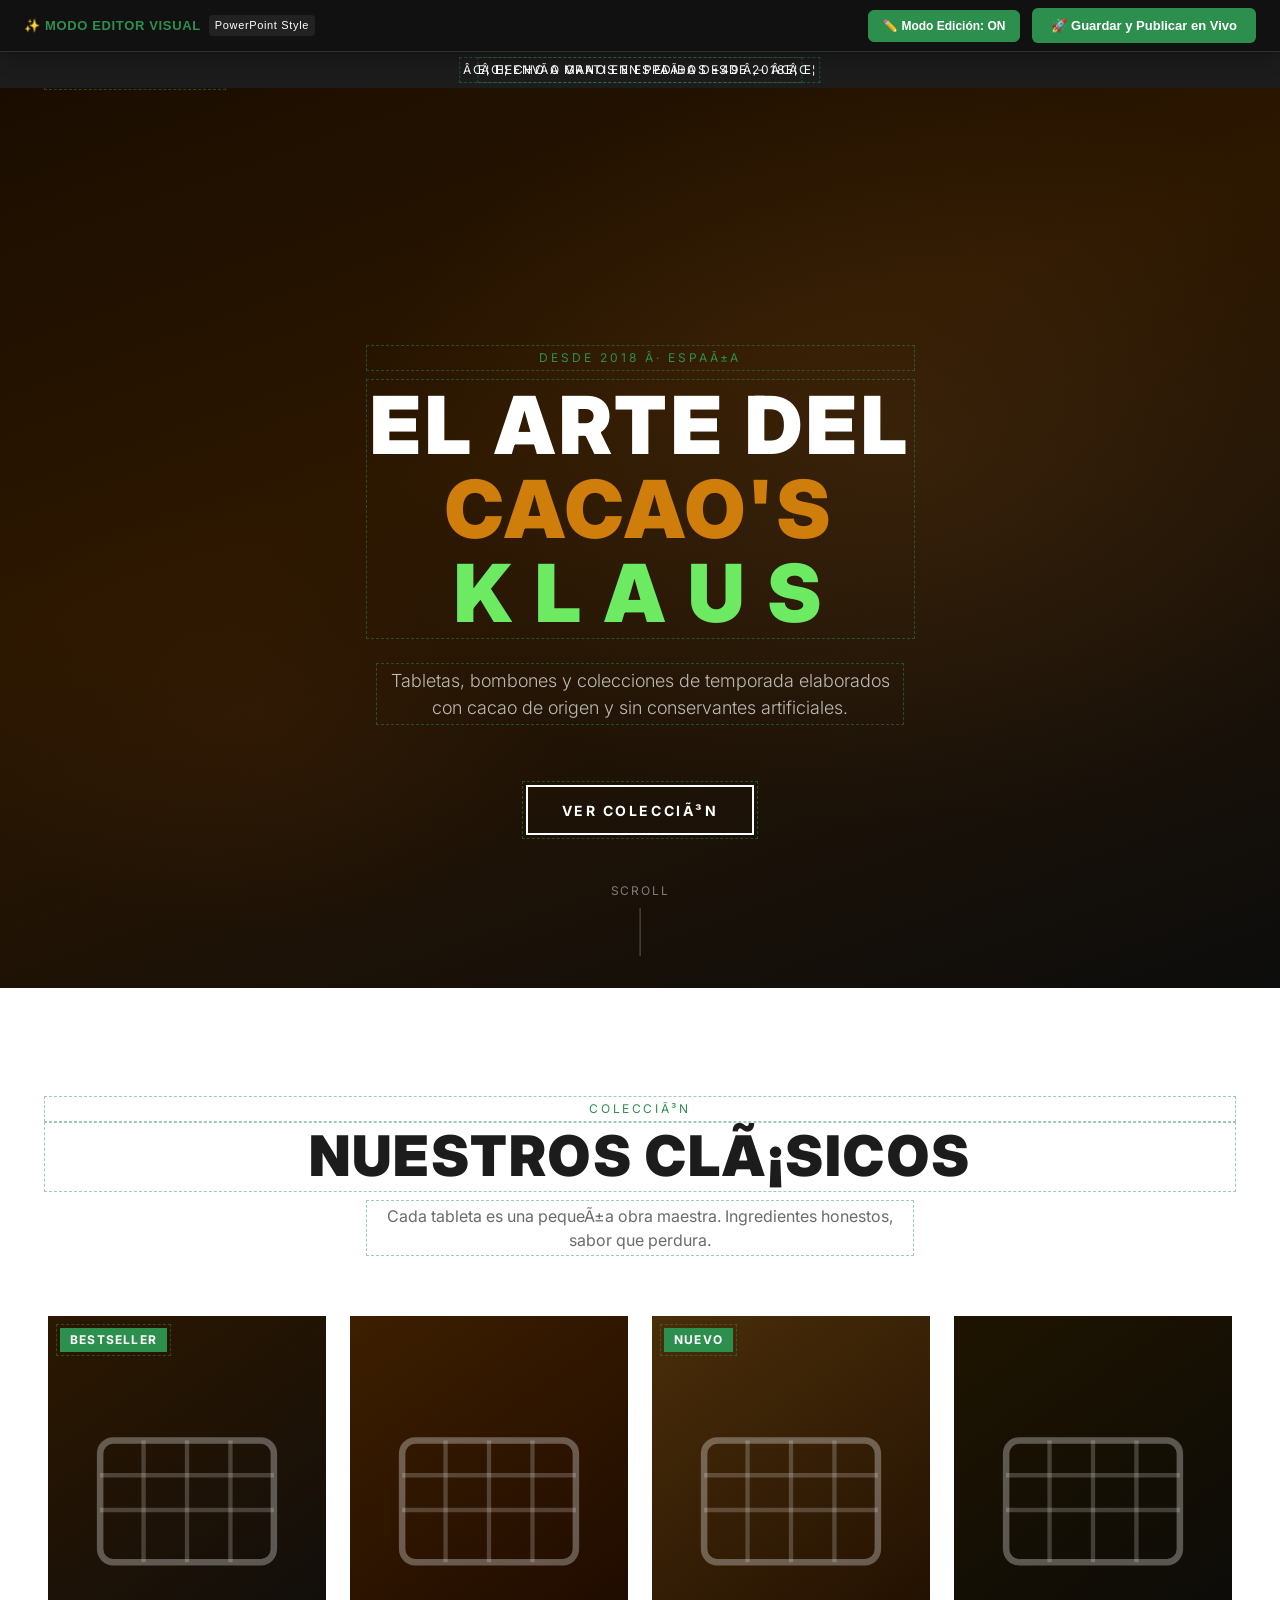
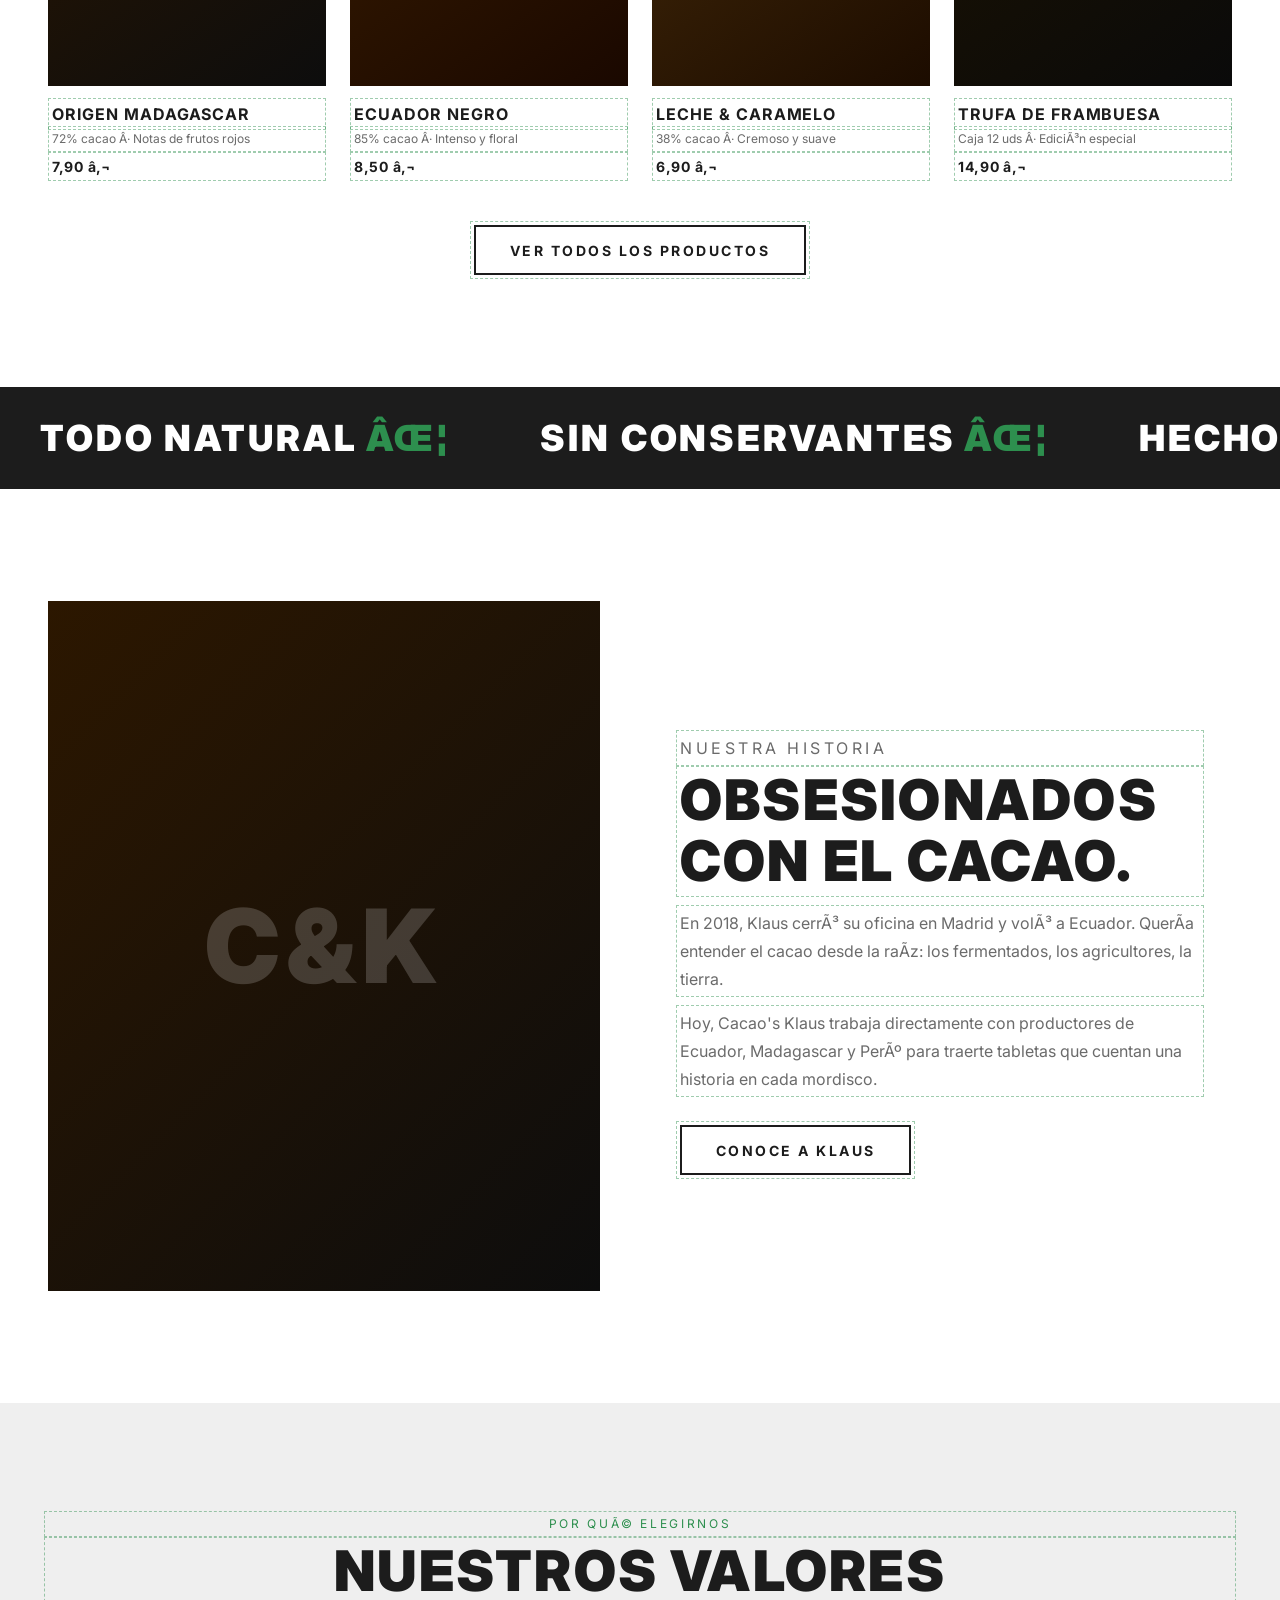
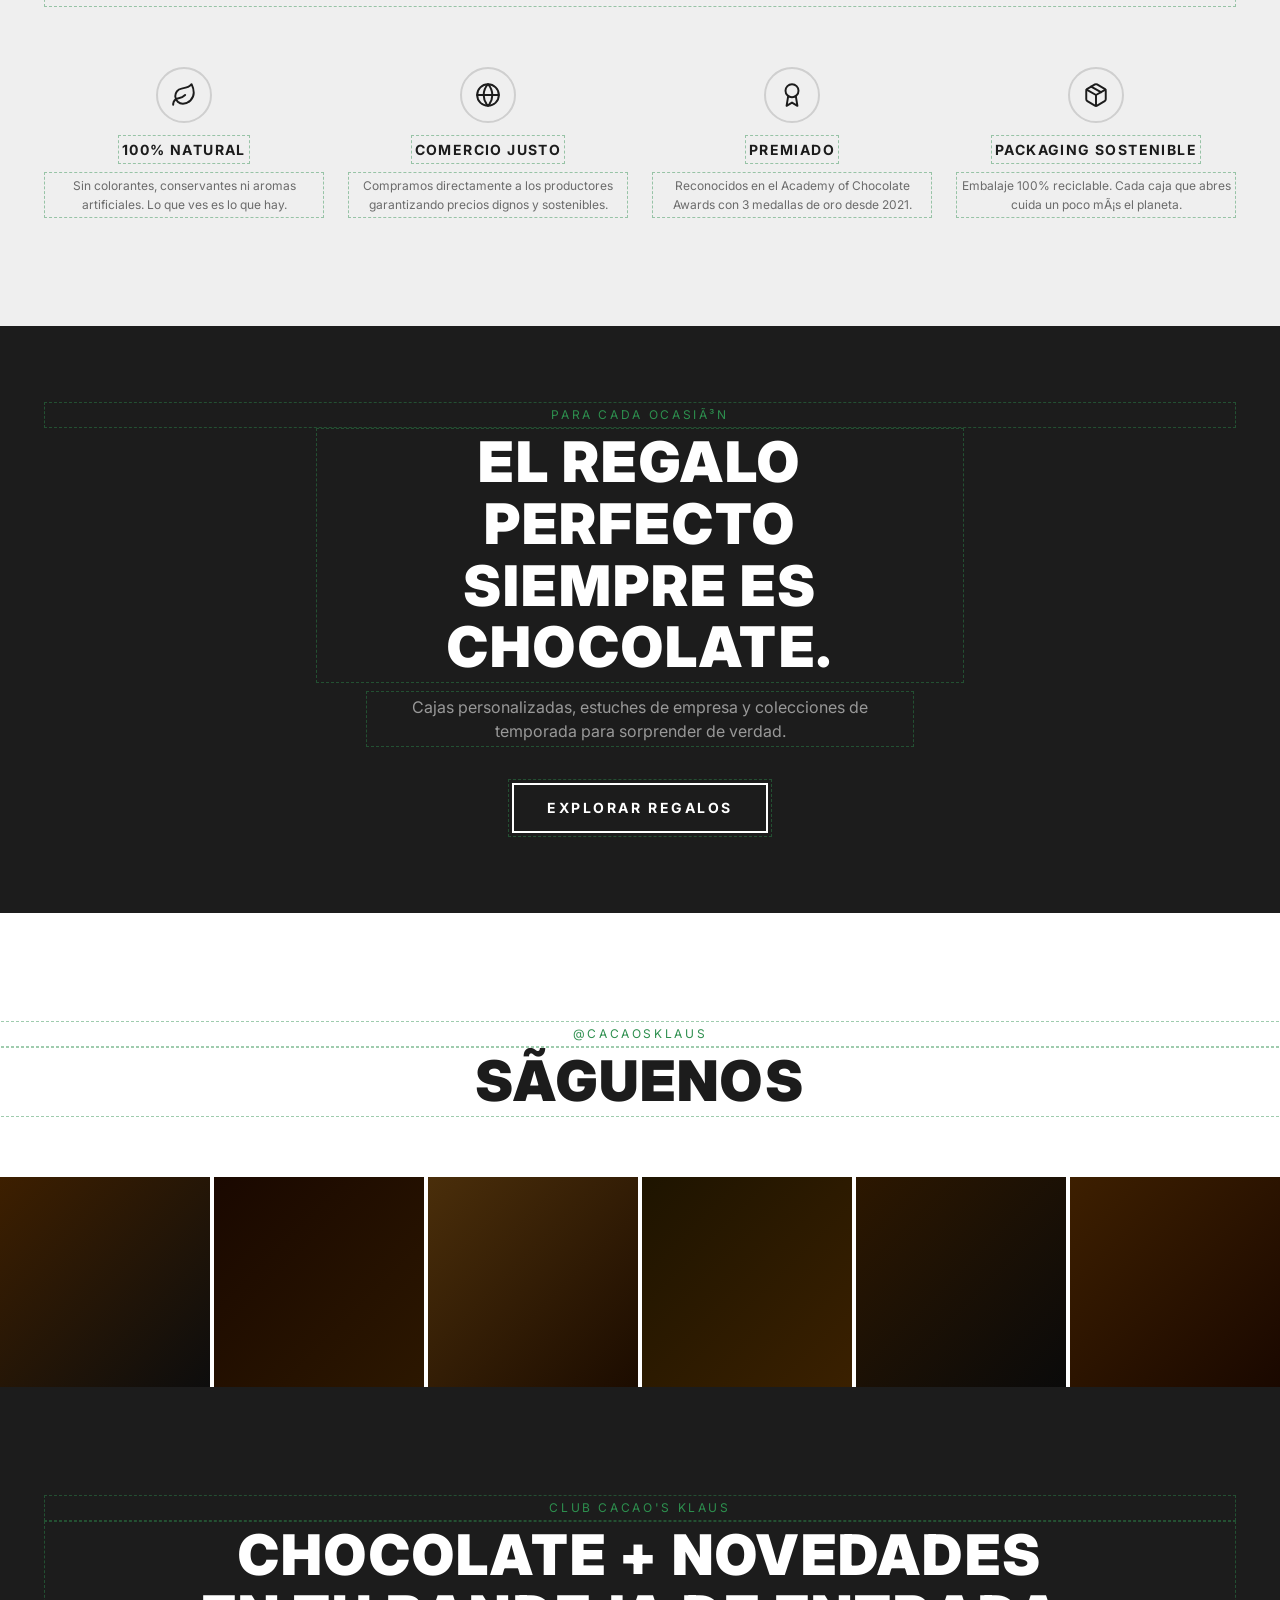
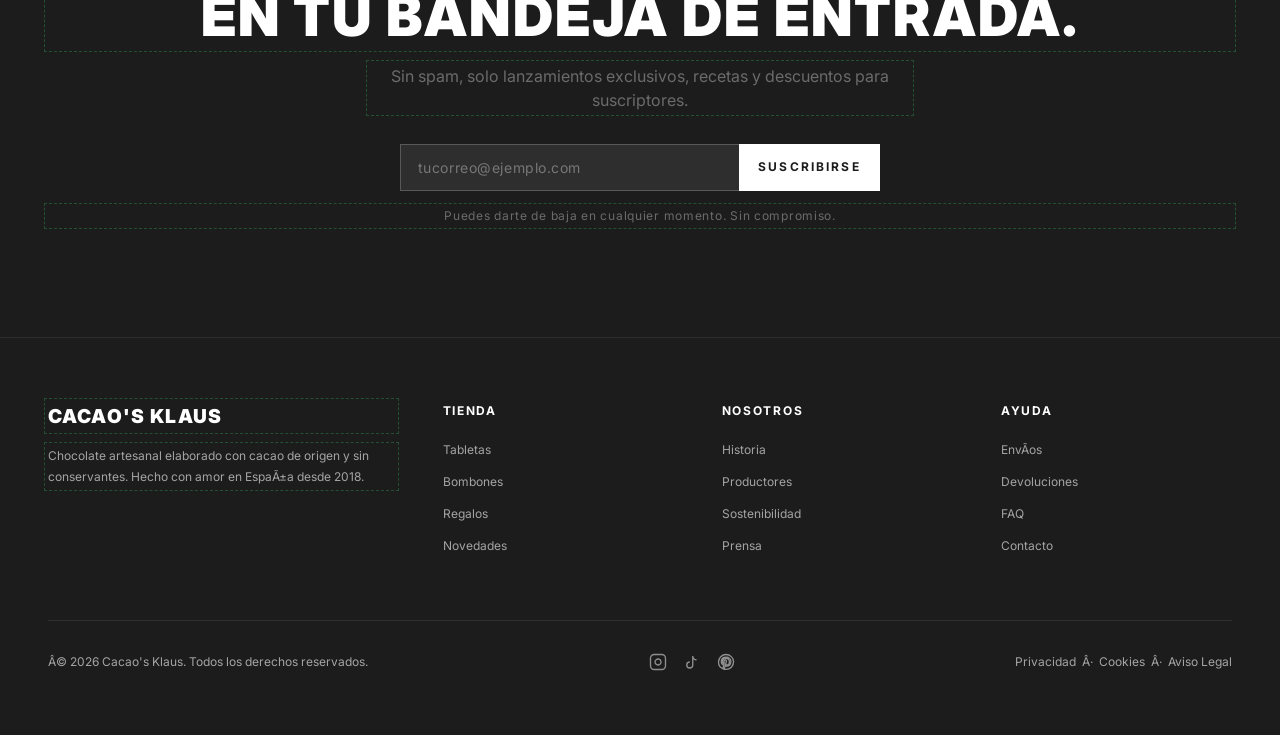
==== commit 04e8e095: "update: cambios visuales en landing" ====
--- a/index.html
+++ b/index.html
@@ -1,45 +1,45 @@
 <!DOCTYPE html>
-<html lang="es" dir="ltr">
-<head>
-  <meta charset="UTF-8" />
-  <meta name="viewport" content="width=device-width, initial-scale=1.0" />
-  <title>Cacao's Klaus — Chocolate Artesanal</title>
-  <meta name="description" content="Chocolate de lujo elaborado con ingredientes naturales. Cacao's Klaus — hecho a mano en España desde 2018." />
+<html lang="es" dir="ltr"><head>
+  <meta charset="UTF-8">
+  <meta name="viewport" content="width=device-width, initial-scale=1.0">
+  <title>Cacao's Klaus â€” Chocolate Artesanal</title>
+  <meta name="description" content="Chocolate de lujo elaborado con ingredientes naturales. Cacao's Klaus â€” hecho a mano en EspaÃ±a desde 2018.">
 
   <!-- Fonts -->
-  <link rel="preconnect" href="https://fonts.googleapis.com" />
-  <link rel="preconnect" href="https://fonts.gstatic.com" crossorigin />
-  <link href="https://fonts.googleapis.com/css2?family=Inter:wght@300;400;700;900&display=swap" rel="stylesheet" />
+  <link rel="preconnect" href="https://fonts.googleapis.com">
+  <link rel="preconnect" href="https://fonts.gstatic.com" crossorigin="">
+  <link href="https://fonts.googleapis.com/css2?family=Inter:wght@300;400;700;900&amp;display=swap" rel="stylesheet">
 
   <!-- Styles -->
-  <link rel="stylesheet" href="assets/css/reset.css" />
-  <link rel="stylesheet" href="assets/css/variables.css" />
-  <link rel="stylesheet" href="assets/css/main.css" />
+  <link rel="stylesheet" href="assets/css/reset.css">
+  <link rel="stylesheet" href="assets/css/variables.css">
+  <link rel="stylesheet" href="assets/css/main.css">
+  <link rel="stylesheet" href="assets/css/visual-editor.css">
 </head>
-<body>
-
-  <!-- ══════════════════════════════════════════════
+<body class="" style="">
+
+  <!-- â•â•â•â•â•â•â•â•â•â•â•â•â•â•â•â•â•â•â•â•â•â•â•â•â•â•â•â•â•â•â•â•â•â•â•â•â•â•â•â•â•â•â•â•â•â•
        ANNOUNCEMENT BAR
-  ══════════════════════════════════════════════ -->
+  â•â•â•â•â•â•â•â•â•â•â•â•â•â•â•â•â•â•â•â•â•â•â•â•â•â•â•â•â•â•â•â•â•â•â•â•â•â•â•â•â•â•â•â•â•â• -->
   <div class="announcement-bar" role="region" aria-label="Anuncios">
-    <span class="announcement-bar__item">✦ Envío gratis en pedidos +49 € ✦</span>
-    <span class="announcement-bar__item">✦ Ingredientes 100% naturales ✦</span>
-    <span class="announcement-bar__item">✦ Hecho a mano en España desde 2018 ✦</span>
-    <span class="announcement-bar__item">✦ Devoluciones gratuitas 30 días ✦</span>
+    <span class="announcement-bar__item">âœ¦ EnvÃ­o gratis en pedidos +49 â‚¬ âœ¦</span>
+    <span class="announcement-bar__item">âœ¦ Ingredientes 100% naturales âœ¦</span>
+    <span class="announcement-bar__item active">âœ¦ Hecho a mano en EspaÃ±a desde 2018 âœ¦</span>
+    <span class="announcement-bar__item">âœ¦ Devoluciones gratuitas 30 dÃ­as âœ¦</span>
   </div>
 
-  <!-- ══════════════════════════════════════════════
+  <!-- â•â•â•â•â•â•â•â•â•â•â•â•â•â•â•â•â•â•â•â•â•â•â•â•â•â•â•â•â•â•â•â•â•â•â•â•â•â•â•â•â•â•â•â•â•â•
        HEADER
-  ══════════════════════════════════════════════ -->
+  â•â•â•â•â•â•â•â•â•â•â•â•â•â•â•â•â•â•â•â•â•â•â•â•â•â•â•â•â•â•â•â•â•â•â•â•â•â•â•â•â•â•â•â•â•â• -->
   <header class="site-header" role="banner">
     <div class="site-header__inner">
       <!-- Logo -->
-      <a href="#" class="site-logo" aria-label="Cacao's Klaus — Inicio">
+      <a href="#" class="site-logo" aria-label="Cacao's Klaus â€” Inicio">
         Cacao's Klaus
       </a>
 
       <!-- Desktop nav -->
-      <nav class="site-nav" aria-label="Navegación principal">
+      <nav class="site-nav" aria-label="NavegaciÃ³n principal">
         <a href="#productos">Productos</a>
         <a href="#nosotros">Nosotros</a>
         <a href="#regalos">Regalos</a>
@@ -50,14 +50,14 @@
       <div class="site-header__actions">
         <!-- Search icon -->
         <button aria-label="Buscar">
-          <svg class="header-icon" viewBox="0 0 24 24"><circle cx="11" cy="11" r="7"/><path d="m21 21-4.35-4.35"/></svg>
+          <svg class="header-icon" viewBox="0 0 24 24"><circle cx="11" cy="11" r="7"></circle><path d="m21 21-4.35-4.35"></path></svg>
         </button>
         <!-- Cart icon -->
         <button aria-label="Carrito de compra">
-          <svg class="header-icon" viewBox="0 0 24 24"><path d="M6 2 3 6v14a2 2 0 0 0 2 2h14a2 2 0 0 0 2-2V6l-3-4z"/><line x1="3" y1="6" x2="21" y2="6"/><path d="M16 10a4 4 0 0 1-8 0"/></svg>
+          <svg class="header-icon" viewBox="0 0 24 24"><path d="M6 2 3 6v14a2 2 0 0 0 2 2h14a2 2 0 0 0 2-2V6l-3-4z"></path><line x1="3" y1="6" x2="21" y2="6"></line><path d="M16 10a4 4 0 0 1-8 0"></path></svg>
         </button>
         <!-- Hamburger (mobile) -->
-        <button class="hamburger" aria-label="Menú" aria-expanded="false">
+        <button class="hamburger" aria-label="MenÃº" aria-expanded="false">
           <span></span><span></span><span></span>
         </button>
       </div>
@@ -65,7 +65,7 @@
   </header>
 
   <!-- Mobile nav drawer -->
-  <nav class="mobile-nav" aria-label="Menú móvil">
+  <nav class="mobile-nav" aria-label="MenÃº mÃ³vil">
     <a href="#productos">Productos</a>
     <a href="#nosotros">Nosotros</a>
     <a href="#regalos">Regalos</a>
@@ -74,181 +74,180 @@
 
   <main>
 
-    <!-- ══════════════════════════════════════════════
+    <!-- â•â•â•â•â•â•â•â•â•â•â•â•â•â•â•â•â•â•â•â•â•â•â•â•â•â•â•â•â•â•â•â•â•â•â•â•â•â•â•â•â•â•â•â•â•â•
          HERO
-    ══════════════════════════════════════════════ -->
+    â•â•â•â•â•â•â•â•â•â•â•â•â•â•â•â•â•â•â•â•â•â•â•â•â•â•â•â•â•â•â•â•â•â•â•â•â•â•â•â•â•â•â•â•â•â• -->
     <section class="hero" aria-label="Hero principal">
       <div class="hero__bg"></div>
       <div class="hero__content">
-        <p class="hero__eyebrow">Desde 2018 · España</p>
+        <p class="hero__eyebrow">Desde 2018 Â· EspaÃ±a</p>
         <h1 class="hero__title">
-          El arte del<br><span>cacao</span><br>sin concesiones.
-        </h1>
+          El arte del<br><span><font color="#cf7e0c">cacao'S</font></span><br><font color="#6bea62">k l a u s</font></h1>
         <p class="hero__sub">
           Tabletas, bombones y colecciones de temporada elaborados
           con cacao de origen y sin conservantes artificiales.
         </p>
-        <a href="#productos" class="btn btn--white">Ver Colección</a>
+        <a href="#productos" class="btn btn--white">Ver ColecciÃ³n</a>
       </div>
       <div class="hero__scroll-hint" aria-hidden="true">Scroll</div>
     </section>
 
-    <!-- ══════════════════════════════════════════════
+    <!-- â•â•â•â•â•â•â•â•â•â•â•â•â•â•â•â•â•â•â•â•â•â•â•â•â•â•â•â•â•â•â•â•â•â•â•â•â•â•â•â•â•â•â•â•â•â•
          PRODUCTOS DESTACADOS
-    ══════════════════════════════════════════════ -->
+    â•â•â•â•â•â•â•â•â•â•â•â•â•â•â•â•â•â•â•â•â•â•â•â•â•â•â•â•â•â•â•â•â•â•â•â•â•â•â•â•â•â•â•â•â•â• -->
     <section id="productos" class="section">
       <div class="container">
         <div class="section__header">
-          <p class="section__eyebrow" data-animate>Colección</p>
-          <h2 class="section__title" data-animate data-delay="1">Nuestros Clásicos</h2>
-          <p class="section__sub" data-animate data-delay="2">
-            Cada tableta es una pequeña obra maestra. Ingredientes honestos,
+          <p class="section__eyebrow is-visible" data-animate="">ColecciÃ³n</p>
+          <h2 class="section__title is-visible" data-animate="" data-delay="1">Nuestros ClÃ¡sicos</h2>
+          <p class="section__sub is-visible" data-animate="" data-delay="2">
+            Cada tableta es una pequeÃ±a obra maestra. Ingredientes honestos,
             sabor que perdura.
           </p>
         </div>
 
         <div class="product-grid">
           <!-- Card 1 -->
-          <article class="product-card" data-animate>
+          <article class="product-card is-visible" data-animate="">
             <div class="product-card__img-wrap">
               <div class="placeholder-img" style="background:linear-gradient(145deg,#2c1700,#0d0d0d);">
                 <svg width="64" height="64" viewBox="0 0 64 64" fill="none" xmlns="http://www.w3.org/2000/svg" aria-hidden="true">
-                  <rect x="12" y="18" width="40" height="28" rx="3" stroke="rgba(255,255,255,.3)" stroke-width="1.5"/>
-                  <line x1="12" y1="26" x2="52" y2="26" stroke="rgba(255,255,255,.2)" stroke-width="1"/>
-                  <line x1="12" y1="34" x2="52" y2="34" stroke="rgba(255,255,255,.2)" stroke-width="1"/>
-                  <line x1="22" y1="18" x2="22" y2="46" stroke="rgba(255,255,255,.2)" stroke-width="1"/>
-                  <line x1="32" y1="18" x2="32" y2="46" stroke="rgba(255,255,255,.2)" stroke-width="1"/>
-                  <line x1="42" y1="18" x2="42" y2="46" stroke="rgba(255,255,255,.2)" stroke-width="1"/>
+                  <rect x="12" y="18" width="40" height="28" rx="3" stroke="rgba(255,255,255,.3)" stroke-width="1.5"></rect>
+                  <line x1="12" y1="26" x2="52" y2="26" stroke="rgba(255,255,255,.2)" stroke-width="1"></line>
+                  <line x1="12" y1="34" x2="52" y2="34" stroke="rgba(255,255,255,.2)" stroke-width="1"></line>
+                  <line x1="22" y1="18" x2="22" y2="46" stroke="rgba(255,255,255,.2)" stroke-width="1"></line>
+                  <line x1="32" y1="18" x2="32" y2="46" stroke="rgba(255,255,255,.2)" stroke-width="1"></line>
+                  <line x1="42" y1="18" x2="42" y2="46" stroke="rgba(255,255,255,.2)" stroke-width="1"></line>
                 </svg>
               </div>
               <span class="product-card__badge">Bestseller</span>
             </div>
             <div class="product-card__body">
               <h3 class="product-card__name">Origen Madagascar</h3>
-              <p class="product-card__desc">72% cacao · Notas de frutos rojos</p>
-              <p class="product-card__price">7,90 €</p>
+              <p class="product-card__desc">72% cacao Â· Notas de frutos rojos</p>
+              <p class="product-card__price">7,90 â‚¬</p>
             </div>
           </article>
 
           <!-- Card 2 -->
-          <article class="product-card" data-animate data-delay="1">
+          <article class="product-card is-visible" data-animate="" data-delay="1">
             <div class="product-card__img-wrap">
               <div class="placeholder-img" style="background:linear-gradient(145deg,#3d1f00,#1a0800);">
                 <svg width="64" height="64" viewBox="0 0 64 64" fill="none" xmlns="http://www.w3.org/2000/svg" aria-hidden="true">
-                  <rect x="12" y="18" width="40" height="28" rx="3" stroke="rgba(255,255,255,.3)" stroke-width="1.5"/>
-                  <line x1="12" y1="26" x2="52" y2="26" stroke="rgba(255,255,255,.2)" stroke-width="1"/>
-                  <line x1="12" y1="34" x2="52" y2="34" stroke="rgba(255,255,255,.2)" stroke-width="1"/>
-                  <line x1="22" y1="18" x2="22" y2="46" stroke="rgba(255,255,255,.2)" stroke-width="1"/>
-                  <line x1="32" y1="18" x2="32" y2="46" stroke="rgba(255,255,255,.2)" stroke-width="1"/>
-                  <line x1="42" y1="18" x2="42" y2="46" stroke="rgba(255,255,255,.2)" stroke-width="1"/>
+                  <rect x="12" y="18" width="40" height="28" rx="3" stroke="rgba(255,255,255,.3)" stroke-width="1.5"></rect>
+                  <line x1="12" y1="26" x2="52" y2="26" stroke="rgba(255,255,255,.2)" stroke-width="1"></line>
+                  <line x1="12" y1="34" x2="52" y2="34" stroke="rgba(255,255,255,.2)" stroke-width="1"></line>
+                  <line x1="22" y1="18" x2="22" y2="46" stroke="rgba(255,255,255,.2)" stroke-width="1"></line>
+                  <line x1="32" y1="18" x2="32" y2="46" stroke="rgba(255,255,255,.2)" stroke-width="1"></line>
+                  <line x1="42" y1="18" x2="42" y2="46" stroke="rgba(255,255,255,.2)" stroke-width="1"></line>
                 </svg>
               </div>
             </div>
             <div class="product-card__body">
               <h3 class="product-card__name">Ecuador Negro</h3>
-              <p class="product-card__desc">85% cacao · Intenso y floral</p>
-              <p class="product-card__price">8,50 €</p>
+              <p class="product-card__desc">85% cacao Â· Intenso y floral</p>
+              <p class="product-card__price">8,50 â‚¬</p>
             </div>
           </article>
 
           <!-- Card 3 -->
-          <article class="product-card" data-animate data-delay="2">
+          <article class="product-card is-visible" data-animate="" data-delay="2">
             <div class="product-card__img-wrap">
               <div class="placeholder-img" style="background:linear-gradient(145deg,#4a2e0a,#1c0c00);">
                 <svg width="64" height="64" viewBox="0 0 64 64" fill="none" xmlns="http://www.w3.org/2000/svg" aria-hidden="true">
-                  <rect x="12" y="18" width="40" height="28" rx="3" stroke="rgba(255,255,255,.3)" stroke-width="1.5"/>
-                  <line x1="12" y1="26" x2="52" y2="26" stroke="rgba(255,255,255,.2)" stroke-width="1"/>
-                  <line x1="12" y1="34" x2="52" y2="34" stroke="rgba(255,255,255,.2)" stroke-width="1"/>
-                  <line x1="22" y1="18" x2="22" y2="46" stroke="rgba(255,255,255,.2)" stroke-width="1"/>
-                  <line x1="32" y1="18" x2="32" y2="46" stroke="rgba(255,255,255,.2)" stroke-width="1"/>
-                  <line x1="42" y1="18" x2="42" y2="46" stroke="rgba(255,255,255,.2)" stroke-width="1"/>
+                  <rect x="12" y="18" width="40" height="28" rx="3" stroke="rgba(255,255,255,.3)" stroke-width="1.5"></rect>
+                  <line x1="12" y1="26" x2="52" y2="26" stroke="rgba(255,255,255,.2)" stroke-width="1"></line>
+                  <line x1="12" y1="34" x2="52" y2="34" stroke="rgba(255,255,255,.2)" stroke-width="1"></line>
+                  <line x1="22" y1="18" x2="22" y2="46" stroke="rgba(255,255,255,.2)" stroke-width="1"></line>
+                  <line x1="32" y1="18" x2="32" y2="46" stroke="rgba(255,255,255,.2)" stroke-width="1"></line>
+                  <line x1="42" y1="18" x2="42" y2="46" stroke="rgba(255,255,255,.2)" stroke-width="1"></line>
                 </svg>
               </div>
               <span class="product-card__badge">Nuevo</span>
             </div>
             <div class="product-card__body">
-              <h3 class="product-card__name">Leche & Caramelo</h3>
-              <p class="product-card__desc">38% cacao · Cremoso y suave</p>
-              <p class="product-card__price">6,90 €</p>
+              <h3 class="product-card__name">Leche &amp; Caramelo</h3>
+              <p class="product-card__desc">38% cacao Â· Cremoso y suave</p>
+              <p class="product-card__price">6,90 â‚¬</p>
             </div>
           </article>
 
           <!-- Card 4 -->
-          <article class="product-card" data-animate data-delay="3">
+          <article class="product-card is-visible" data-animate="" data-delay="3">
             <div class="product-card__img-wrap">
               <div class="placeholder-img" style="background:linear-gradient(145deg,#1e1400,#0a0a0a);">
                 <svg width="64" height="64" viewBox="0 0 64 64" fill="none" xmlns="http://www.w3.org/2000/svg" aria-hidden="true">
-                  <rect x="12" y="18" width="40" height="28" rx="3" stroke="rgba(255,255,255,.3)" stroke-width="1.5"/>
-                  <line x1="12" y1="26" x2="52" y2="26" stroke="rgba(255,255,255,.2)" stroke-width="1"/>
-                  <line x1="12" y1="34" x2="52" y2="34" stroke="rgba(255,255,255,.2)" stroke-width="1"/>
-                  <line x1="22" y1="18" x2="22" y2="46" stroke="rgba(255,255,255,.2)" stroke-width="1"/>
-                  <line x1="32" y1="18" x2="32" y2="46" stroke="rgba(255,255,255,.2)" stroke-width="1"/>
-                  <line x1="42" y1="18" x2="42" y2="46" stroke="rgba(255,255,255,.2)" stroke-width="1"/>
+                  <rect x="12" y="18" width="40" height="28" rx="3" stroke="rgba(255,255,255,.3)" stroke-width="1.5"></rect>
+                  <line x1="12" y1="26" x2="52" y2="26" stroke="rgba(255,255,255,.2)" stroke-width="1"></line>
+                  <line x1="12" y1="34" x2="52" y2="34" stroke="rgba(255,255,255,.2)" stroke-width="1"></line>
+                  <line x1="22" y1="18" x2="22" y2="46" stroke="rgba(255,255,255,.2)" stroke-width="1"></line>
+                  <line x1="32" y1="18" x2="32" y2="46" stroke="rgba(255,255,255,.2)" stroke-width="1"></line>
+                  <line x1="42" y1="18" x2="42" y2="46" stroke="rgba(255,255,255,.2)" stroke-width="1"></line>
                 </svg>
               </div>
             </div>
             <div class="product-card__body">
               <h3 class="product-card__name">Trufa de Frambuesa</h3>
-              <p class="product-card__desc">Caja 12 uds · Edición especial</p>
-              <p class="product-card__price">14,90 €</p>
+              <p class="product-card__desc">Caja 12 uds Â· EdiciÃ³n especial</p>
+              <p class="product-card__price">14,90 â‚¬</p>
             </div>
           </article>
         </div>
 
-        <div style="text-align:center; margin-top:3rem;" data-animate>
+        <div style="text-align:center; margin-top:3rem;" data-animate="">
           <a href="#" class="btn btn--dark">Ver todos los productos</a>
         </div>
       </div>
     </section>
 
-    <!-- ══════════════════════════════════════════════
+    <!-- â•â•â•â•â•â•â•â•â•â•â•â•â•â•â•â•â•â•â•â•â•â•â•â•â•â•â•â•â•â•â•â•â•â•â•â•â•â•â•â•â•â•â•â•â•â•
          MARQUEE
-    ══════════════════════════════════════════════ -->
+    â•â•â•â•â•â•â•â•â•â•â•â•â•â•â•â•â•â•â•â•â•â•â•â•â•â•â•â•â•â•â•â•â•â•â•â•â•â•â•â•â•â•â•â•â•â• -->
     <div class="marquee-section" aria-hidden="true">
       <div class="marquee-track">
         <!-- duplicated for seamless loop -->
-        <span class="marquee-item">Todo Natural<span class="dot">✦</span></span>
-        <span class="marquee-item">Sin Conservantes<span class="dot">✦</span></span>
-        <span class="marquee-item">Hecho a Mano<span class="dot">✦</span></span>
-        <span class="marquee-item">Cacao de Origen<span class="dot">✦</span></span>
-        <span class="marquee-item">Envío Sostenible<span class="dot">✦</span></span>
-        <span class="marquee-item">Desde España<span class="dot">✦</span></span>
-        <span class="marquee-item">Todo Natural<span class="dot">✦</span></span>
-        <span class="marquee-item">Sin Conservantes<span class="dot">✦</span></span>
-        <span class="marquee-item">Hecho a Mano<span class="dot">✦</span></span>
-        <span class="marquee-item">Cacao de Origen<span class="dot">✦</span></span>
-        <span class="marquee-item">Envío Sostenible<span class="dot">✦</span></span>
-        <span class="marquee-item">Desde España<span class="dot">✦</span></span>
+        <span class="marquee-item">Todo Natural<span class="dot">âœ¦</span></span>
+        <span class="marquee-item">Sin Conservantes<span class="dot">âœ¦</span></span>
+        <span class="marquee-item">Hecho a Mano<span class="dot">âœ¦</span></span>
+        <span class="marquee-item">Cacao de Origen<span class="dot">âœ¦</span></span>
+        <span class="marquee-item">EnvÃ­o Sostenible<span class="dot">âœ¦</span></span>
+        <span class="marquee-item">Desde EspaÃ±a<span class="dot">âœ¦</span></span>
+        <span class="marquee-item">Todo Natural<span class="dot">âœ¦</span></span>
+        <span class="marquee-item">Sin Conservantes<span class="dot">âœ¦</span></span>
+        <span class="marquee-item">Hecho a Mano<span class="dot">âœ¦</span></span>
+        <span class="marquee-item">Cacao de Origen<span class="dot">âœ¦</span></span>
+        <span class="marquee-item">EnvÃ­o Sostenible<span class="dot">âœ¦</span></span>
+        <span class="marquee-item">Desde EspaÃ±a<span class="dot">âœ¦</span></span>
       </div>
     </div>
 
-    <!-- ══════════════════════════════════════════════
+    <!-- â•â•â•â•â•â•â•â•â•â•â•â•â•â•â•â•â•â•â•â•â•â•â•â•â•â•â•â•â•â•â•â•â•â•â•â•â•â•â•â•â•â•â•â•â•â•
          HISTORIA DE MARCA
-    ══════════════════════════════════════════════ -->
+    â•â•â•â•â•â•â•â•â•â•â•â•â•â•â•â•â•â•â•â•â•â•â•â•â•â•â•â•â•â•â•â•â•â•â•â•â•â•â•â•â•â•â•â•â•â• -->
     <section id="nosotros" class="section">
       <div class="container">
         <div class="story-grid">
           <!-- Imagen placeholder -->
-          <div class="story-img-wrap" data-animate>
+          <div class="story-img-wrap" data-animate="">
             <div class="story-img-label">C&amp;K</div>
           </div>
           <!-- Contenido -->
           <div class="story-content">
-            <p class="section__eyebrow" data-animate>Nuestra historia</p>
-            <h2 class="section__title" data-animate data-delay="1">
+            <p class="section__eyebrow" data-animate="">Nuestra historia</p>
+            <h2 class="section__title" data-animate="" data-delay="1">
               Obsesionados<br>con el cacao.
             </h2>
-            <p data-animate data-delay="2">
-              En 2018, Klaus cerró su oficina en Madrid y voló a Ecuador.
-              Quería entender el cacao desde la raíz: los fermentados,
+            <p data-animate="" data-delay="2">
+              En 2018, Klaus cerrÃ³ su oficina en Madrid y volÃ³ a Ecuador.
+              QuerÃ­a entender el cacao desde la raÃ­z: los fermentados,
               los agricultores, la tierra.
             </p>
-            <p data-animate data-delay="2" style="margin-top:1rem;">
+            <p data-animate="" data-delay="2" style="margin-top:1rem;">
               Hoy, Cacao's Klaus trabaja directamente con productores
-              de Ecuador, Madagascar y Perú para traerte tabletas que
+              de Ecuador, Madagascar y PerÃº para traerte tabletas que
               cuentan una historia en cada mordisco.
             </p>
-            <div data-animate data-delay="3">
+            <div data-animate="" data-delay="3">
               <a href="#" class="btn btn--dark" style="margin-top:2rem;">Conoce a Klaus</a>
             </div>
           </div>
@@ -256,145 +255,137 @@
       </div>
     </section>
 
-    <!-- ══════════════════════════════════════════════
-         USPs — POR QUÉ ELEGIRNOS
-    ══════════════════════════════════════════════ -->
+    <!-- â•â•â•â•â•â•â•â•â•â•â•â•â•â•â•â•â•â•â•â•â•â•â•â•â•â•â•â•â•â•â•â•â•â•â•â•â•â•â•â•â•â•â•â•â•â•
+         USPs â€” POR QUÃ‰ ELEGIRNOS
+    â•â•â•â•â•â•â•â•â•â•â•â•â•â•â•â•â•â•â•â•â•â•â•â•â•â•â•â•â•â•â•â•â•â•â•â•â•â•â•â•â•â•â•â•â•â• -->
     <section class="section section--grey">
       <div class="container">
         <div class="section__header">
-          <p class="section__eyebrow" data-animate>Por qué elegirnos</p>
-          <h2 class="section__title" data-animate data-delay="1">Nuestros valores</h2>
+          <p class="section__eyebrow" data-animate="">Por quÃ© elegirnos</p>
+          <h2 class="section__title" data-animate="" data-delay="1">Nuestros valores</h2>
         </div>
         <div class="usp-grid">
-          <div class="usp-card" data-animate>
+          <div class="usp-card" data-animate="">
             <div class="usp-icon">
               <!-- Leaf icon -->
-              <svg viewBox="0 0 24 24"><path d="M11 20A7 7 0 0 1 9.8 6.1C15.5 5 17 4.48 19 2c1 2 2 4.18 2 8 0 5.5-4.78 10-10 10z"/><path d="M2 21c0-3 1.85-5.36 5.08-6C9.5 14.52 12 13 13 12"/></svg>
+              <svg viewBox="0 0 24 24"><path d="M11 20A7 7 0 0 1 9.8 6.1C15.5 5 17 4.48 19 2c1 2 2 4.18 2 8 0 5.5-4.78 10-10 10z"></path><path d="M2 21c0-3 1.85-5.36 5.08-6C9.5 14.52 12 13 13 12"></path></svg>
             </div>
             <h3 class="usp-title">100% Natural</h3>
             <p class="usp-desc">Sin colorantes, conservantes ni aromas artificiales. Lo que ves es lo que hay.</p>
           </div>
-          <div class="usp-card" data-animate data-delay="1">
+          <div class="usp-card" data-animate="" data-delay="1">
             <div class="usp-icon">
               <!-- Globe icon -->
-              <svg viewBox="0 0 24 24"><circle cx="12" cy="12" r="10"/><line x1="2" y1="12" x2="22" y2="12"/><path d="M12 2a15.3 15.3 0 0 1 4 10 15.3 15.3 0 0 1-4 10 15.3 15.3 0 0 1-4-10 15.3 15.3 0 0 1 4-10z"/></svg>
+              <svg viewBox="0 0 24 24"><circle cx="12" cy="12" r="10"></circle><line x1="2" y1="12" x2="22" y2="12"></line><path d="M12 2a15.3 15.3 0 0 1 4 10 15.3 15.3 0 0 1-4 10 15.3 15.3 0 0 1-4-10 15.3 15.3 0 0 1 4-10z"></path></svg>
             </div>
             <h3 class="usp-title">Comercio Justo</h3>
             <p class="usp-desc">Compramos directamente a los productores garantizando precios dignos y sostenibles.</p>
           </div>
-          <div class="usp-card" data-animate data-delay="2">
+          <div class="usp-card" data-animate="" data-delay="2">
             <div class="usp-icon">
               <!-- Award icon -->
-              <svg viewBox="0 0 24 24"><circle cx="12" cy="8" r="6"/><path d="M15.477 12.89 17 22l-5-3-5 3 1.523-9.11"/></svg>
+              <svg viewBox="0 0 24 24"><circle cx="12" cy="8" r="6"></circle><path d="M15.477 12.89 17 22l-5-3-5 3 1.523-9.11"></path></svg>
             </div>
             <h3 class="usp-title">Premiado</h3>
             <p class="usp-desc">Reconocidos en el Academy of Chocolate Awards con 3 medallas de oro desde 2021.</p>
           </div>
-          <div class="usp-card" data-animate data-delay="3">
+          <div class="usp-card" data-animate="" data-delay="3">
             <div class="usp-icon">
               <!-- Package icon -->
-              <svg viewBox="0 0 24 24"><path d="M16.5 9.4 7.55 4.24"/><path d="M21 16V8a2 2 0 0 0-1-1.73l-7-4a2 2 0 0 0-2 0l-7 4A2 2 0 0 0 3 8v8a2 2 0 0 0 1 1.73l7 4a2 2 0 0 0 2 0l7-4A2 2 0 0 0 21 16z"/><polyline points="3.29 7 12 12 20.71 7"/><line x1="12" y1="22" x2="12" y2="12"/></svg>
+              <svg viewBox="0 0 24 24"><path d="M16.5 9.4 7.55 4.24"></path><path d="M21 16V8a2 2 0 0 0-1-1.73l-7-4a2 2 0 0 0-2 0l-7 4A2 2 0 0 0 3 8v8a2 2 0 0 0 1 1.73l7 4a2 2 0 0 0 2 0l7-4A2 2 0 0 0 21 16z"></path><polyline points="3.29 7 12 12 20.71 7"></polyline><line x1="12" y1="22" x2="12" y2="12"></line></svg>
             </div>
             <h3 class="usp-title">Packaging Sostenible</h3>
-            <p class="usp-desc">Embalaje 100% reciclable. Cada caja que abres cuida un poco más el planeta.</p>
-          </div>
-        </div>
-      </div>
-    </section>
-
-    <!-- ══════════════════════════════════════════════
-         REGALOS — CTA SECTION
-    ══════════════════════════════════════════════ -->
+            <p class="usp-desc">Embalaje 100% reciclable. Cada caja que abres cuida un poco mÃ¡s el planeta.</p>
+          </div>
+        </div>
+      </div>
+    </section>
+
+    <!-- â•â•â•â•â•â•â•â•â•â•â•â•â•â•â•â•â•â•â•â•â•â•â•â•â•â•â•â•â•â•â•â•â•â•â•â•â•â•â•â•â•â•â•â•â•â•
+         REGALOS â€” CTA SECTION
+    â•â•â•â•â•â•â•â•â•â•â•â•â•â•â•â•â•â•â•â•â•â•â•â•â•â•â•â•â•â•â•â•â•â•â•â•â•â•â•â•â•â•â•â•â•â• -->
     <section id="regalos" class="section section--dark" style="padding-block: 5rem;">
       <div class="container" style="text-align:center;">
-        <p class="section__eyebrow" data-animate>Para cada ocasión</p>
-        <h2 class="section__title" data-animate data-delay="1" style="max-width:640px; margin-inline:auto;">
+        <p class="section__eyebrow" data-animate="">Para cada ocasiÃ³n</p>
+        <h2 class="section__title" data-animate="" data-delay="1" style="max-width:640px; margin-inline:auto;">
           El regalo perfecto<br>siempre es chocolate.
         </h2>
-        <p class="section__sub" data-animate data-delay="2">
+        <p class="section__sub" data-animate="" data-delay="2">
           Cajas personalizadas, estuches de empresa y colecciones de temporada
           para sorprender de verdad.
         </p>
-        <div data-animate data-delay="3" style="margin-top:2.5rem;">
+        <div data-animate="" data-delay="3" style="margin-top:2.5rem;">
           <a href="#" class="btn btn--white">Explorar regalos</a>
         </div>
       </div>
     </section>
 
-    <!-- ══════════════════════════════════════════════
+    <!-- â•â•â•â•â•â•â•â•â•â•â•â•â•â•â•â•â•â•â•â•â•â•â•â•â•â•â•â•â•â•â•â•â•â•â•â•â•â•â•â•â•â•â•â•â•â•
          INSTAGRAM GRID (placeholder)
-    ══════════════════════════════════════════════ -->
+    â•â•â•â•â•â•â•â•â•â•â•â•â•â•â•â•â•â•â•â•â•â•â•â•â•â•â•â•â•â•â•â•â•â•â•â•â•â•â•â•â•â•â•â•â•â• -->
     <section class="section" style="padding-block: 0;">
       <div class="section__header" style="padding-top: var(--space-xl);">
-        <p class="section__eyebrow" data-animate>@cacaosklaus</p>
-        <h2 class="section__title" data-animate data-delay="1">Síguenos</h2>
-      </div>
-      <div class="insta-grid" data-animate data-delay="2">
+        <p class="section__eyebrow" data-animate="">@cacaosklaus</p>
+        <h2 class="section__title" data-animate="" data-delay="1">SÃ­guenos</h2>
+      </div>
+      <div class="insta-grid" data-animate="" data-delay="2">
         <!-- 6 placeholder cells with distinct warm dark gradients -->
         <div class="insta-item">
           <div class="insta-placeholder" style="background:linear-gradient(135deg,#3d1f00,#0d0d0d);"></div>
           <div class="insta-item__icon">
-            <svg viewBox="0 0 24 24"><rect x="2" y="2" width="20" height="20" rx="5" ry="5"/><path d="M16 11.37A4 4 0 1 1 12.63 8 4 4 0 0 1 16 11.37z"/><line x1="17.5" y1="6.5" x2="17.51" y2="6.5"/></svg>
+            <svg viewBox="0 0 24 24"><rect x="2" y="2" width="20" height="20" rx="5" ry="5"></rect><path d="M16 11.37A4 4 0 1 1 12.63 8 4 4 0 0 1 16 11.37z"></path><line x1="17.5" y1="6.5" x2="17.51" y2="6.5"></line></svg>
           </div>
         </div>
         <div class="insta-item">
           <div class="insta-placeholder" style="background:linear-gradient(135deg,#1a0800,#2c1700);"></div>
           <div class="insta-item__icon">
-            <svg viewBox="0 0 24 24"><rect x="2" y="2" width="20" height="20" rx="5" ry="5"/><path d="M16 11.37A4 4 0 1 1 12.63 8 4 4 0 0 1 16 11.37z"/><line x1="17.5" y1="6.5" x2="17.51" y2="6.5"/></svg>
+            <svg viewBox="0 0 24 24"><rect x="2" y="2" width="20" height="20" rx="5" ry="5"></rect><path d="M16 11.37A4 4 0 1 1 12.63 8 4 4 0 0 1 16 11.37z"></path><line x1="17.5" y1="6.5" x2="17.51" y2="6.5"></line></svg>
           </div>
         </div>
         <div class="insta-item">
           <div class="insta-placeholder" style="background:linear-gradient(135deg,#4a2e0a,#1c0c00);"></div>
           <div class="insta-item__icon">
-            <svg viewBox="0 0 24 24"><rect x="2" y="2" width="20" height="20" rx="5" ry="5"/><path d="M16 11.37A4 4 0 1 1 12.63 8 4 4 0 0 1 16 11.37z"/><line x1="17.5" y1="6.5" x2="17.51" y2="6.5"/></svg>
+            <svg viewBox="0 0 24 24"><rect x="2" y="2" width="20" height="20" rx="5" ry="5"></rect><path d="M16 11.37A4 4 0 1 1 12.63 8 4 4 0 0 1 16 11.37z"></path><line x1="17.5" y1="6.5" x2="17.51" y2="6.5"></line></svg>
           </div>
         </div>
         <div class="insta-item">
           <div class="insta-placeholder" style="background:linear-gradient(135deg,#1e1400,#3a2000);"></div>
           <div class="insta-item__icon">
-            <svg viewBox="0 0 24 24"><rect x="2" y="2" width="20" height="20" rx="5" ry="5"/><path d="M16 11.37A4 4 0 1 1 12.63 8 4 4 0 0 1 16 11.37z"/><line x1="17.5" y1="6.5" x2="17.51" y2="6.5"/></svg>
+            <svg viewBox="0 0 24 24"><rect x="2" y="2" width="20" height="20" rx="5" ry="5"></rect><path d="M16 11.37A4 4 0 1 1 12.63 8 4 4 0 0 1 16 11.37z"></path><line x1="17.5" y1="6.5" x2="17.51" y2="6.5"></line></svg>
           </div>
         </div>
         <div class="insta-item">
           <div class="insta-placeholder" style="background:linear-gradient(135deg,#2c1700,#0a0a0a);"></div>
           <div class="insta-item__icon">
-            <svg viewBox="0 0 24 24"><rect x="2" y="2" width="20" height="20" rx="5" ry="5"/><path d="M16 11.37A4 4 0 1 1 12.63 8 4 4 0 0 1 16 11.37z"/><line x1="17.5" y1="6.5" x2="17.51" y2="6.5"/></svg>
+            <svg viewBox="0 0 24 24"><rect x="2" y="2" width="20" height="20" rx="5" ry="5"></rect><path d="M16 11.37A4 4 0 1 1 12.63 8 4 4 0 0 1 16 11.37z"></path><line x1="17.5" y1="6.5" x2="17.51" y2="6.5"></line></svg>
           </div>
         </div>
         <div class="insta-item">
           <div class="insta-placeholder" style="background:linear-gradient(135deg,#3d1f00,#1a0800);"></div>
           <div class="insta-item__icon">
-            <svg viewBox="0 0 24 24"><rect x="2" y="2" width="20" height="20" rx="5" ry="5"/><path d="M16 11.37A4 4 0 1 1 12.63 8 4 4 0 0 1 16 11.37z"/><line x1="17.5" y1="6.5" x2="17.51" y2="6.5"/></svg>
-          </div>
-        </div>
-      </div>
-    </section>
-
-    <!-- ══════════════════════════════════════════════
+            <svg viewBox="0 0 24 24"><rect x="2" y="2" width="20" height="20" rx="5" ry="5"></rect><path d="M16 11.37A4 4 0 1 1 12.63 8 4 4 0 0 1 16 11.37z"></path><line x1="17.5" y1="6.5" x2="17.51" y2="6.5"></line></svg>
+          </div>
+        </div>
+      </div>
+    </section>
+
+    <!-- â•â•â•â•â•â•â•â•â•â•â•â•â•â•â•â•â•â•â•â•â•â•â•â•â•â•â•â•â•â•â•â•â•â•â•â•â•â•â•â•â•â•â•â•â•â•
          NEWSLETTER
-    ══════════════════════════════════════════════ -->
+    â•â•â•â•â•â•â•â•â•â•â•â•â•â•â•â•â•â•â•â•â•â•â•â•â•â•â•â•â•â•â•â•â•â•â•â•â•â•â•â•â•â•â•â•â•â• -->
     <section class="newsletter" id="contacto">
       <div class="container">
-        <p class="section__eyebrow" data-animate>Club Cacao's Klaus</p>
-        <h2 class="section__title" data-animate data-delay="1">
+        <p class="section__eyebrow" data-animate="">Club Cacao's Klaus</p>
+        <h2 class="section__title" data-animate="" data-delay="1">
           Chocolate + novedades<br>en tu bandeja de entrada.
         </h2>
-        <p class="section__sub" data-animate data-delay="2">
+        <p class="section__sub" data-animate="" data-delay="2">
           Sin spam, solo lanzamientos exclusivos, recetas y descuentos para suscriptores.
         </p>
-        <form class="newsletter__form" data-animate data-delay="3" action="#" method="post" novalidate>
-          <input
-            class="newsletter__input"
-            type="email"
-            name="email"
-            placeholder="tucorreo@ejemplo.com"
-            autocomplete="email"
-            required
-            aria-label="Tu correo electrónico"
-          />
+        <form class="newsletter__form" data-animate="" data-delay="3" action="#" method="post" novalidate="">
+          <input class="newsletter__input" type="email" name="email" placeholder="tucorreo@ejemplo.com" autocomplete="email" required="" aria-label="Tu correo electrÃ³nico">
           <button type="submit" class="newsletter__btn">Suscribirse</button>
         </form>
-        <p class="newsletter__note" data-animate data-delay="4">
+        <p class="newsletter__note" data-animate="" data-delay="4">
           Puedes darte de baja en cualquier momento. Sin compromiso.
         </p>
       </div>
@@ -402,9 +393,9 @@
 
   </main>
 
-  <!-- ══════════════════════════════════════════════
+  <!-- â•â•â•â•â•â•â•â•â•â•â•â•â•â•â•â•â•â•â•â•â•â•â•â•â•â•â•â•â•â•â•â•â•â•â•â•â•â•â•â•â•â•â•â•â•â•
        FOOTER
-  ══════════════════════════════════════════════ -->
+  â•â•â•â•â•â•â•â•â•â•â•â•â•â•â•â•â•â•â•â•â•â•â•â•â•â•â•â•â•â•â•â•â•â•â•â•â•â•â•â•â•â•â•â•â•â• -->
   <footer class="site-footer" role="contentinfo">
     <div class="container">
       <div class="footer-inner">
@@ -413,7 +404,7 @@
           <span class="site-logo">Cacao's Klaus</span>
           <p>
             Chocolate artesanal elaborado con cacao de origen y
-            sin conservantes. Hecho con amor en España desde 2018.
+            sin conservantes. Hecho con amor en EspaÃ±a desde 2018.
           </p>
         </div>
 
@@ -443,7 +434,7 @@
         <div class="footer-col">
           <h4>Ayuda</h4>
           <ul>
-            <li><a href="#">Envíos</a></li>
+            <li><a href="#">EnvÃ­os</a></li>
             <li><a href="#">Devoluciones</a></li>
             <li><a href="#">FAQ</a></li>
             <li><a href="#">Contacto</a></li>
@@ -452,24 +443,24 @@
       </div>
 
       <div class="footer-bottom">
-        <span>© 2026 Cacao's Klaus. Todos los derechos reservados.</span>
+        <span>Â© 2026 Cacao's Klaus. Todos los derechos reservados.</span>
         <div class="footer-social" aria-label="Redes sociales">
           <!-- Instagram -->
           <a href="#" aria-label="Instagram">
-            <svg viewBox="0 0 24 24"><rect x="2" y="2" width="20" height="20" rx="5" ry="5"/><path d="M16 11.37A4 4 0 1 1 12.63 8 4 4 0 0 1 16 11.37z"/><line x1="17.5" y1="6.5" x2="17.51" y2="6.5"/></svg>
+            <svg viewBox="0 0 24 24"><rect x="2" y="2" width="20" height="20" rx="5" ry="5"></rect><path d="M16 11.37A4 4 0 1 1 12.63 8 4 4 0 0 1 16 11.37z"></path><line x1="17.5" y1="6.5" x2="17.51" y2="6.5"></line></svg>
           </a>
           <!-- TikTok (simplified) -->
           <a href="#" aria-label="TikTok">
-            <svg viewBox="0 0 24 24"><path d="M9 12a4 4 0 1 0 4 4V4a5 5 0 0 0 5 5"/></svg>
+            <svg viewBox="0 0 24 24"><path d="M9 12a4 4 0 1 0 4 4V4a5 5 0 0 0 5 5"></path></svg>
           </a>
           <!-- Pinterest -->
           <a href="#" aria-label="Pinterest">
-            <svg viewBox="0 0 24 24"><path d="M12 2C6.48 2 2 6.48 2 12c0 4.24 2.65 7.86 6.39 9.29-.09-.78-.17-1.98.04-2.83.18-.77 1.23-5.22 1.23-5.22s-.31-.63-.31-1.56c0-1.46.85-2.55 1.9-2.55.9 0 1.33.67 1.33 1.48 0 .9-.58 2.25-.87 3.5-.25 1.05.52 1.9 1.54 1.9 1.85 0 3.27-1.95 3.27-4.76 0-2.49-1.79-4.23-4.34-4.23-2.96 0-4.69 2.22-4.69 4.51 0 .89.34 1.85.77 2.37.08.1.09.19.07.29-.08.32-.25 1.05-.28 1.2-.04.19-.14.23-.33.14-1.25-.58-2.03-2.42-2.03-3.89 0-3.15 2.29-6.05 6.61-6.05 3.47 0 6.16 2.47 6.16 5.77 0 3.44-2.17 6.21-5.18 6.21-1.01 0-1.96-.53-2.29-1.15l-.62 2.33c-.22.86-.83 1.94-1.24 2.6.93.29 1.93.45 2.95.45 5.52 0 10-4.48 10-10S17.52 2 12 2z"/></svg>
+            <svg viewBox="0 0 24 24"><path d="M12 2C6.48 2 2 6.48 2 12c0 4.24 2.65 7.86 6.39 9.29-.09-.78-.17-1.98.04-2.83.18-.77 1.23-5.22 1.23-5.22s-.31-.63-.31-1.56c0-1.46.85-2.55 1.9-2.55.9 0 1.33.67 1.33 1.48 0 .9-.58 2.25-.87 3.5-.25 1.05.52 1.9 1.54 1.9 1.85 0 3.27-1.95 3.27-4.76 0-2.49-1.79-4.23-4.34-4.23-2.96 0-4.69 2.22-4.69 4.51 0 .89.34 1.85.77 2.37.08.1.09.19.07.29-.08.32-.25 1.05-.28 1.2-.04.19-.14.23-.33.14-1.25-.58-2.03-2.42-2.03-3.89 0-3.15 2.29-6.05 6.61-6.05 3.47 0 6.16 2.47 6.16 5.77 0 3.44-2.17 6.21-5.18 6.21-1.01 0-1.96-.53-2.29-1.15l-.62 2.33c-.22.86-.83 1.94-1.24 2.6.93.29 1.93.45 2.95.45 5.52 0 10-4.48 10-10S17.52 2 12 2z"></path></svg>
           </a>
         </div>
         <span>
-          <a href="#" style="color:inherit;">Privacidad</a> &nbsp;·&nbsp;
-          <a href="#" style="color:inherit;">Cookies</a> &nbsp;·&nbsp;
+          <a href="#" style="color:inherit;">Privacidad</a> &nbsp;Â·&nbsp;
+          <a href="#" style="color:inherit;">Cookies</a> &nbsp;Â·&nbsp;
           <a href="#" style="color:inherit;">Aviso Legal</a>
         </span>
       </div>
@@ -477,8 +468,11 @@
   </footer>
 
   <!-- Scripts -->
-  <script src="assets/js/header.js" defer></script>
-  <script src="assets/js/scroll.js" defer></script>
-
-</body>
-</html>
+  <script src="assets/js/header.js" defer=""></script>
+  <script src="assets/js/scroll.js" defer=""></script>
+
+  <script src="assets/js/visual-editor.js" defer=""></script>
+
+
+
+</body></html>
--- a/assets/css/visual-editor.css
+++ b/assets/css/visual-editor.css
@@ -0,0 +1,256 @@
+/* ============================================================
+   visual-editor.css — Panel de Control y herramientas visuales
+   ============================================================ */
+
+/* Barra de herramientas superior flotante */
+#visual-editor-bar {
+  position: fixed;
+  top: 0;
+  left: 0;
+  right: 0;
+  height: 52px;
+  background: #111111;
+  color: #ffffff;
+  z-index: 999999;
+  display: flex;
+  align-items: center;
+  justify-content: space-between;
+  padding: 0 1.5rem;
+  font-family: -apple-system, BlinkMacSystemFont, "Segoe UI", Roboto, sans-serif;
+  font-size: 13px;
+  box-shadow: 0 4px 20px rgba(0,0,0,0.35);
+  border-bottom: 1px solid rgba(255,255,255,0.12);
+}
+
+.ve-logo {
+  display: flex;
+  align-items: center;
+  gap: 8px;
+  font-weight: 700;
+  letter-spacing: 0.05em;
+  color: #2D8F4E;
+}
+
+.ve-logo span {
+  color: #ffffff;
+  font-weight: 400;
+  font-size: 11px;
+  background: #222;
+  padding: 2px 6px;
+  border-radius: 4px;
+}
+
+.ve-controls {
+  display: flex;
+  align-items: center;
+  gap: 12px;
+}
+
+.ve-btn {
+  display: inline-flex;
+  align-items: center;
+  gap: 6px;
+  padding: 6px 14px;
+  border-radius: 6px;
+  font-size: 12px;
+  font-weight: 600;
+  cursor: pointer;
+  border: 1px solid transparent;
+  transition: all 0.2s ease;
+  user-select: none;
+}
+
+.ve-btn-mode {
+  background: #2a2a2a;
+  color: #ffffff;
+  border-color: #444;
+}
+.ve-btn-mode.active {
+  background: #2D8F4E;
+  color: #ffffff;
+  border-color: #2D8F4E;
+}
+
+.ve-btn-save {
+  background: #ffffff;
+  color: #000000;
+}
+.ve-btn-save:hover {
+  background: #e0e0e0;
+}
+
+.ve-btn-publish {
+  background: #0066cc;
+  color: #ffffff;
+}
+.ve-btn-publish:hover {
+  background: #0052a3;
+}
+
+/* MINI TOOLBAR FLOTANTE DE FORMATO Y COLOR (Estilo Word / Notion) */
+#ve-floating-toolbar {
+  position: absolute;
+  display: none;
+  background: #1e1e1e;
+  border: 1px solid #3c3c3c;
+  border-radius: 8px;
+  padding: 4px 8px;
+  gap: 6px;
+  align-items: center;
+  z-index: 1000000;
+  box-shadow: 0 8px 24px rgba(0,0,0,0.5);
+  user-select: none;
+}
+
+.ve-tool-btn {
+  background: #2b2b2b;
+  color: #fff;
+  border: 1px solid #444;
+  border-radius: 4px;
+  padding: 4px 8px;
+  font-size: 12px;
+  font-weight: bold;
+  cursor: pointer;
+  display: flex;
+  align-items: center;
+  justify-content: center;
+  min-width: 24px;
+  height: 26px;
+  transition: background 0.15s;
+}
+.ve-tool-btn:hover {
+  background: #3e3e3e;
+}
+
+.ve-color-wrapper {
+  position: relative;
+  display: flex;
+  align-items: center;
+  gap: 4px;
+  background: #2b2b2b;
+  border: 1px solid #444;
+  border-radius: 4px;
+  padding: 2px 6px;
+  cursor: pointer;
+}
+
+.ve-color-wrapper label {
+  font-size: 11px;
+  color: #bbb;
+  cursor: pointer;
+  display: flex;
+  align-items: center;
+  gap: 3px;
+}
+
+.ve-color-input {
+  opacity: 0;
+  position: absolute;
+  width: 100%;
+  height: 100%;
+  left: 0;
+  top: 0;
+  cursor: pointer;
+}
+
+.ve-color-preview {
+  width: 14px;
+  height: 14px;
+  border-radius: 3px;
+  border: 1px solid #fff;
+  display: inline-block;
+  background: #2D8F4E;
+}
+
+/* Indicador visual de modo edición */
+body.ve-editing-mode [data-ve-editable="true"],
+body.ve-editing-mode h1,
+body.ve-editing-mode h2,
+body.ve-editing-mode h3,
+body.ve-editing-mode p,
+body.ve-editing-mode .btn,
+body.ve-editing-mode .site-logo,
+body.ve-editing-mode .product-card__name,
+body.ve-editing-mode .product-card__price,
+body.ve-editing-mode .product-card__badge,
+body.ve-editing-mode .announcement-bar__item {
+  outline: 1px dashed rgba(45, 143, 78, 0.45);
+  outline-offset: 3px;
+  cursor: text !important;
+  transition: outline 0.15s ease;
+}
+
+body.ve-editing-mode [data-ve-editable="true"]:hover,
+body.ve-editing-mode h1:hover,
+body.ve-editing-mode h2:hover,
+body.ve-editing-mode h3:hover,
+body.ve-editing-mode p:hover,
+body.ve-editing-mode .btn:hover,
+body.ve-editing-mode .site-logo:hover,
+body.ve-editing-mode .product-card__name:hover,
+body.ve-editing-mode .product-card__price:hover,
+body.ve-editing-mode .product-card__badge:hover {
+  outline: 2px solid #2D8F4E !important;
+  background-color: rgba(45, 143, 78, 0.08);
+}
+
+body.ve-editing-mode [contenteditable="true"]:focus {
+  outline: 2px solid #2D8F4E !important;
+  background-color: rgba(45, 143, 78, 0.12);
+}
+
+/* Modal flotante de confirmación */
+.ve-modal-overlay {
+  display: none;
+  position: fixed;
+  inset: 0;
+  background: rgba(0,0,0,0.65);
+  backdrop-filter: blur(4px);
+  z-index: 1000000;
+  align-items: center;
+  justify-content: center;
+}
+.ve-modal-overlay.open {
+  display: flex;
+}
+
+.ve-modal-card {
+  background: #1e1e1e;
+  color: #fff;
+  border-radius: 12px;
+  padding: 24px;
+  max-width: 500px;
+  width: 90%;
+  box-shadow: 0 10px 40px rgba(0,0,0,0.5);
+  border: 1px solid #333;
+  font-family: -apple-system, BlinkMacSystemFont, "Segoe UI", Roboto, sans-serif;
+}
+
+.ve-modal-card h3 {
+  font-size: 18px;
+  margin-bottom: 12px;
+  color: #2D8F4E;
+}
+
+.ve-modal-card p {
+  font-size: 14px;
+  color: #bbb;
+  line-height: 1.5;
+  margin-bottom: 18px;
+}
+
+.ve-modal-card pre {
+  background: #111;
+  padding: 12px;
+  border-radius: 6px;
+  font-size: 12px;
+  color: #79c0ff;
+  overflow-x: auto;
+  margin-bottom: 18px;
+}
+
+.ve-modal-actions {
+  display: flex;
+  justify-content: flex-end;
+  gap: 10px;
+}
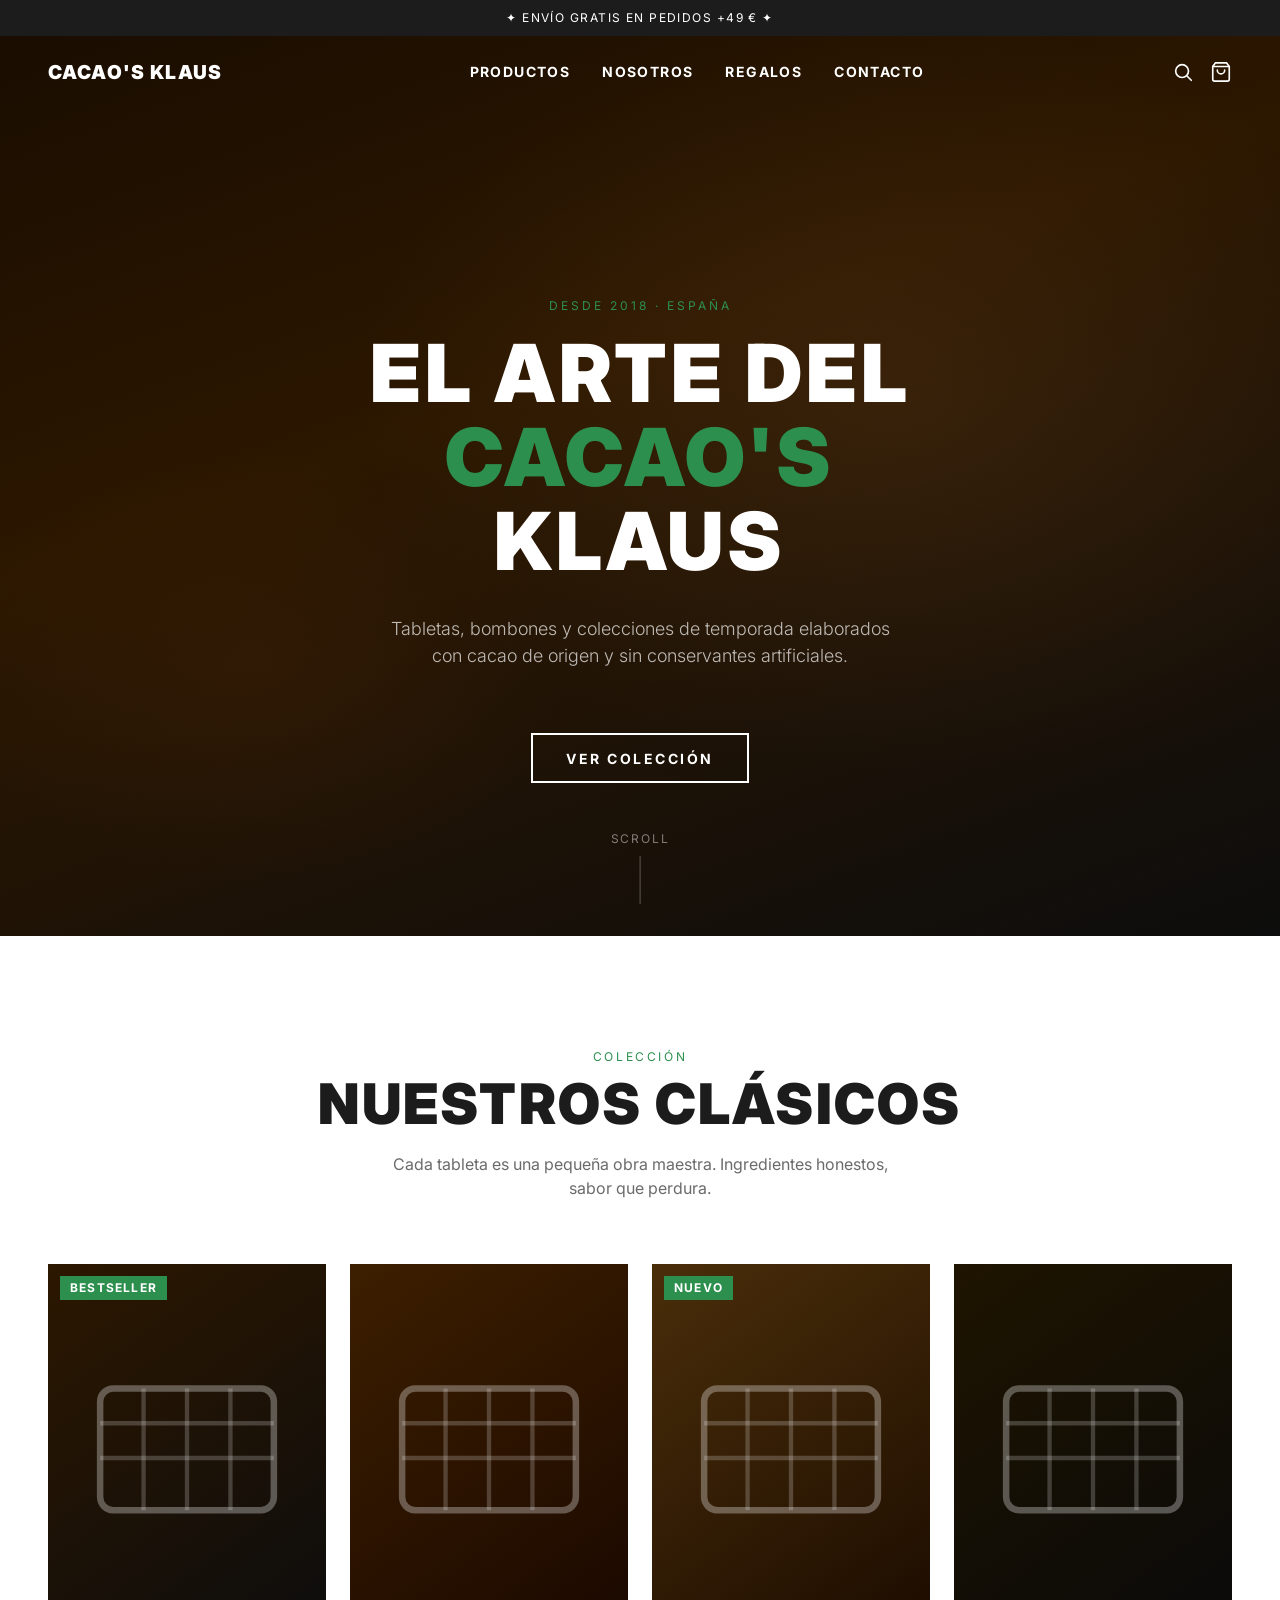
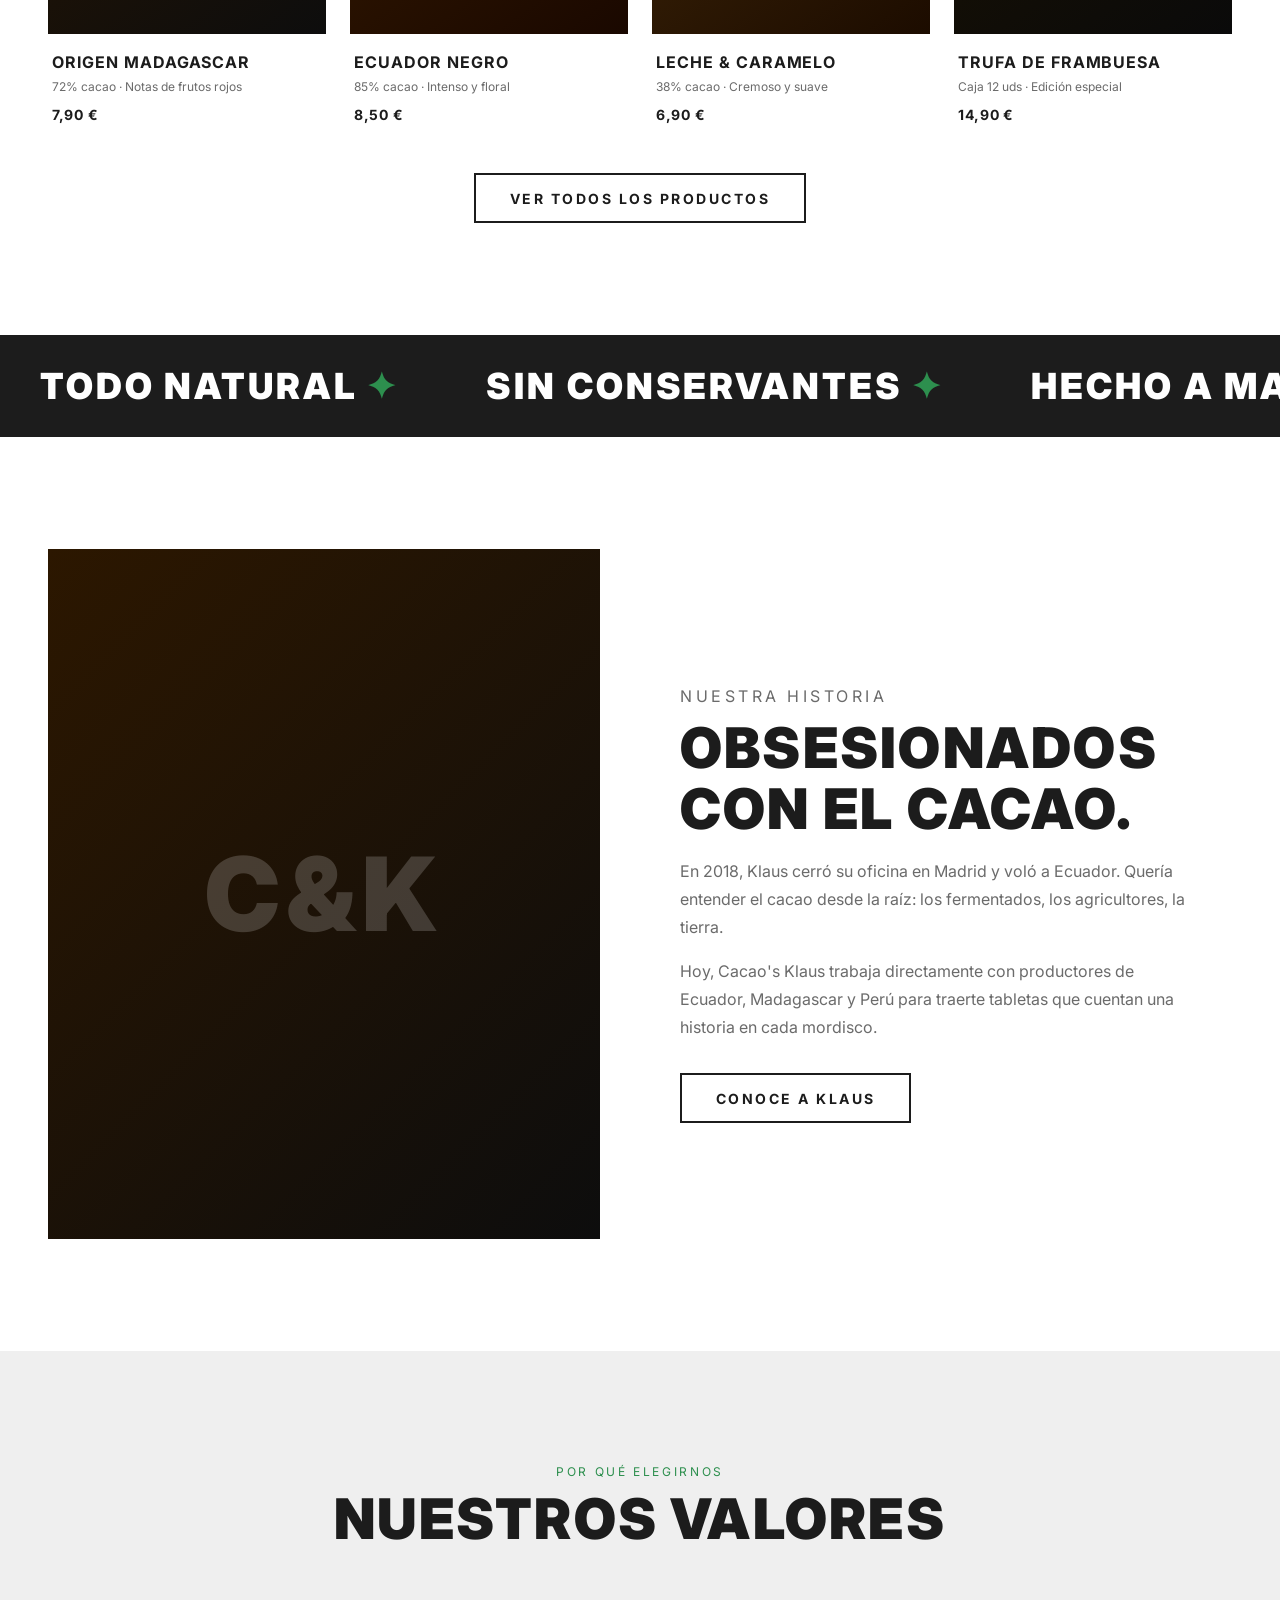
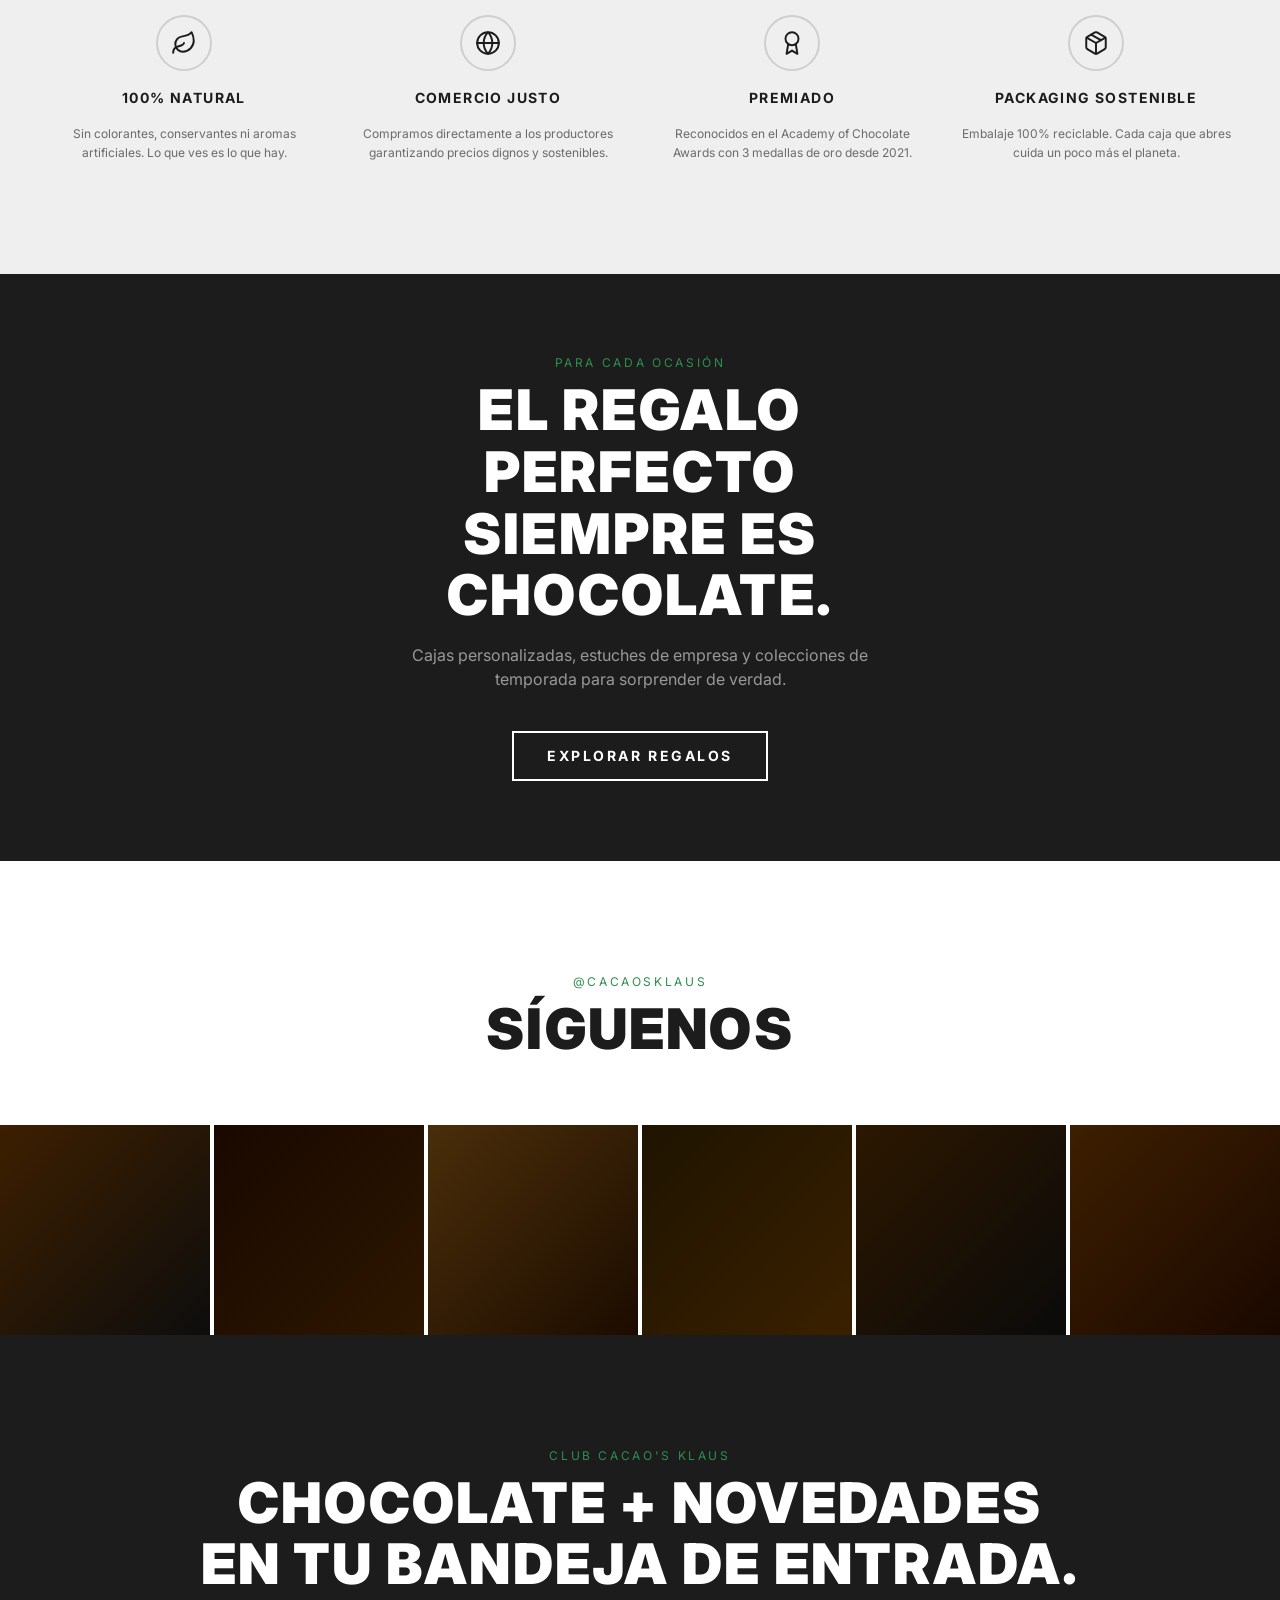
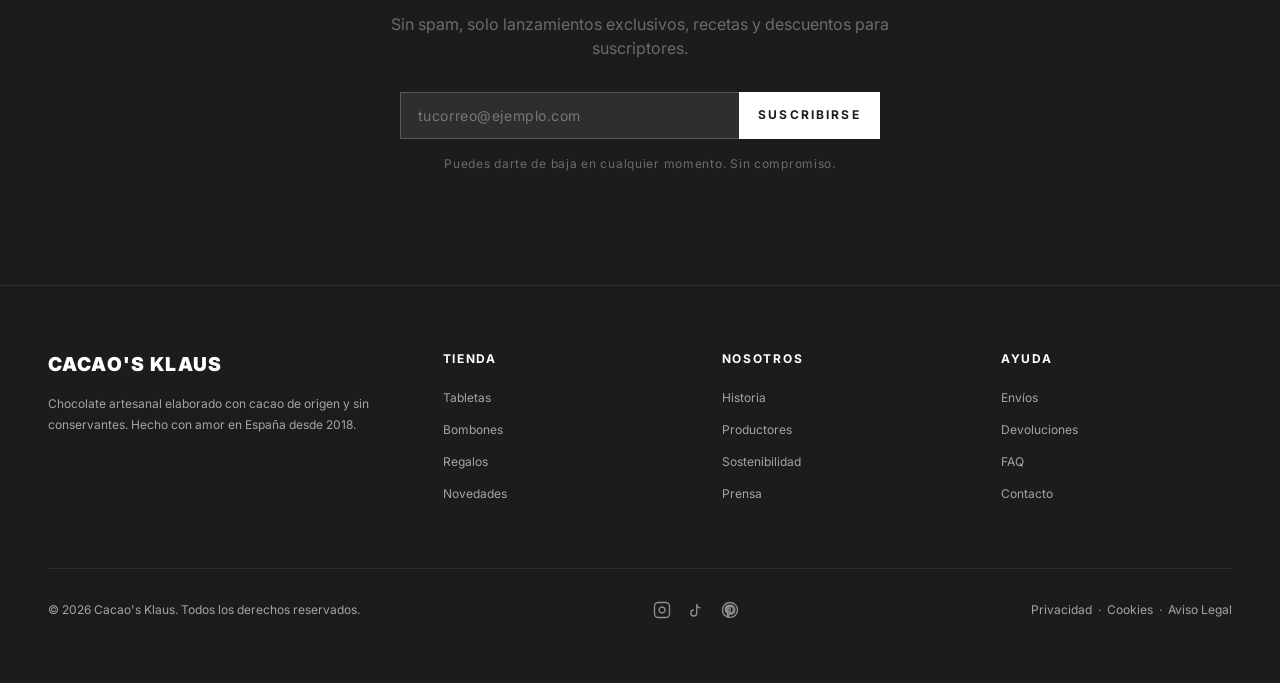
==== commit a595d830: "fix: clean public index.html without editor scripts and fix utf-8 characters" ====
--- a/index.html
+++ b/index.html
@@ -1,45 +1,45 @@
 <!DOCTYPE html>
-<html lang="es" dir="ltr"><head>
-  <meta charset="UTF-8">
-  <meta name="viewport" content="width=device-width, initial-scale=1.0">
-  <title>Cacao's Klaus â€” Chocolate Artesanal</title>
-  <meta name="description" content="Chocolate de lujo elaborado con ingredientes naturales. Cacao's Klaus â€” hecho a mano en EspaÃ±a desde 2018.">
+<html lang="es" dir="ltr">
+<head>
+  <meta charset="UTF-8" />
+  <meta name="viewport" content="width=device-width, initial-scale=1.0" />
+  <title>Cacao's Klaus — Chocolate Artesanal</title>
+  <meta name="description" content="Chocolate de lujo elaborado con ingredientes naturales. Cacao's Klaus — hecho a mano en España desde 2018." />
 
   <!-- Fonts -->
-  <link rel="preconnect" href="https://fonts.googleapis.com">
-  <link rel="preconnect" href="https://fonts.gstatic.com" crossorigin="">
-  <link href="https://fonts.googleapis.com/css2?family=Inter:wght@300;400;700;900&amp;display=swap" rel="stylesheet">
+  <link rel="preconnect" href="https://fonts.googleapis.com" />
+  <link rel="preconnect" href="https://fonts.gstatic.com" crossorigin />
+  <link href="https://fonts.googleapis.com/css2?family=Inter:wght@300;400;700;900&display=swap" rel="stylesheet" />
 
   <!-- Styles -->
-  <link rel="stylesheet" href="assets/css/reset.css">
-  <link rel="stylesheet" href="assets/css/variables.css">
-  <link rel="stylesheet" href="assets/css/main.css">
-  <link rel="stylesheet" href="assets/css/visual-editor.css">
+  <link rel="stylesheet" href="assets/css/reset.css" />
+  <link rel="stylesheet" href="assets/css/variables.css" />
+  <link rel="stylesheet" href="assets/css/main.css" />
 </head>
-<body class="" style="">
-
-  <!-- â•â•â•â•â•â•â•â•â•â•â•â•â•â•â•â•â•â•â•â•â•â•â•â•â•â•â•â•â•â•â•â•â•â•â•â•â•â•â•â•â•â•â•â•â•â•
+<body>
+
+  <!-- ══════════════════════════════════════════════
        ANNOUNCEMENT BAR
-  â•â•â•â•â•â•â•â•â•â•â•â•â•â•â•â•â•â•â•â•â•â•â•â•â•â•â•â•â•â•â•â•â•â•â•â•â•â•â•â•â•â•â•â•â•â• -->
+  ══════════════════════════════════════════════ -->
   <div class="announcement-bar" role="region" aria-label="Anuncios">
-    <span class="announcement-bar__item">âœ¦ EnvÃ­o gratis en pedidos +49 â‚¬ âœ¦</span>
-    <span class="announcement-bar__item">âœ¦ Ingredientes 100% naturales âœ¦</span>
-    <span class="announcement-bar__item active">âœ¦ Hecho a mano en EspaÃ±a desde 2018 âœ¦</span>
-    <span class="announcement-bar__item">âœ¦ Devoluciones gratuitas 30 dÃ­as âœ¦</span>
+    <span class="announcement-bar__item">✦ Envío gratis en pedidos +49 € ✦</span>
+    <span class="announcement-bar__item">✦ Ingredientes 100% naturales ✦</span>
+    <span class="announcement-bar__item">✦ Hecho a mano en España desde 2018 ✦</span>
+    <span class="announcement-bar__item">✦ Devoluciones gratuitas 30 días ✦</span>
   </div>
 
-  <!-- â•â•â•â•â•â•â•â•â•â•â•â•â•â•â•â•â•â•â•â•â•â•â•â•â•â•â•â•â•â•â•â•â•â•â•â•â•â•â•â•â•â•â•â•â•â•
+  <!-- ══════════════════════════════════════════════
        HEADER
-  â•â•â•â•â•â•â•â•â•â•â•â•â•â•â•â•â•â•â•â•â•â•â•â•â•â•â•â•â•â•â•â•â•â•â•â•â•â•â•â•â•â•â•â•â•â• -->
+  ══════════════════════════════════════════════ -->
   <header class="site-header" role="banner">
     <div class="site-header__inner">
       <!-- Logo -->
-      <a href="#" class="site-logo" aria-label="Cacao's Klaus â€” Inicio">
+      <a href="#" class="site-logo" aria-label="Cacao's Klaus — Inicio">
         Cacao's Klaus
       </a>
 
       <!-- Desktop nav -->
-      <nav class="site-nav" aria-label="NavegaciÃ³n principal">
+      <nav class="site-nav" aria-label="Navegación principal">
         <a href="#productos">Productos</a>
         <a href="#nosotros">Nosotros</a>
         <a href="#regalos">Regalos</a>
@@ -50,14 +50,14 @@
       <div class="site-header__actions">
         <!-- Search icon -->
         <button aria-label="Buscar">
-          <svg class="header-icon" viewBox="0 0 24 24"><circle cx="11" cy="11" r="7"></circle><path d="m21 21-4.35-4.35"></path></svg>
+          <svg class="header-icon" viewBox="0 0 24 24"><circle cx="11" cy="11" r="7"/><path d="m21 21-4.35-4.35"/></svg>
         </button>
         <!-- Cart icon -->
         <button aria-label="Carrito de compra">
-          <svg class="header-icon" viewBox="0 0 24 24"><path d="M6 2 3 6v14a2 2 0 0 0 2 2h14a2 2 0 0 0 2-2V6l-3-4z"></path><line x1="3" y1="6" x2="21" y2="6"></line><path d="M16 10a4 4 0 0 1-8 0"></path></svg>
+          <svg class="header-icon" viewBox="0 0 24 24"><path d="M6 2 3 6v14a2 2 0 0 0 2 2h14a2 2 0 0 0 2-2V6l-3-4z"/><line x1="3" y1="6" x2="21" y2="6"/><path d="M16 10a4 4 0 0 1-8 0"/></svg>
         </button>
         <!-- Hamburger (mobile) -->
-        <button class="hamburger" aria-label="MenÃº" aria-expanded="false">
+        <button class="hamburger" aria-label="Menú" aria-expanded="false">
           <span></span><span></span><span></span>
         </button>
       </div>
@@ -65,7 +65,7 @@
   </header>
 
   <!-- Mobile nav drawer -->
-  <nav class="mobile-nav" aria-label="MenÃº mÃ³vil">
+  <nav class="mobile-nav" aria-label="Menú móvil">
     <a href="#productos">Productos</a>
     <a href="#nosotros">Nosotros</a>
     <a href="#regalos">Regalos</a>
@@ -74,180 +74,178 @@
 
   <main>
 
-    <!-- â•â•â•â•â•â•â•â•â•â•â•â•â•â•â•â•â•â•â•â•â•â•â•â•â•â•â•â•â•â•â•â•â•â•â•â•â•â•â•â•â•â•â•â•â•â•
+    <!-- ══════════════════════════════════════════════
          HERO
-    â•â•â•â•â•â•â•â•â•â•â•â•â•â•â•â•â•â•â•â•â•â•â•â•â•â•â•â•â•â•â•â•â•â•â•â•â•â•â•â•â•â•â•â•â•â• -->
+    ══════════════════════════════════════════════ -->
     <section class="hero" aria-label="Hero principal">
       <div class="hero__bg"></div>
       <div class="hero__content">
-        <p class="hero__eyebrow">Desde 2018 Â· EspaÃ±a</p>
+        <p class="hero__eyebrow">Desde 2018 · España</p>
         <h1 class="hero__title">
-          El arte del<br><span><font color="#cf7e0c">cacao'S</font></span><br><font color="#6bea62">k l a u s</font></h1>
+          El arte del<br><span>Cacao's</span><br>Klaus
+        </h1>
         <p class="hero__sub">
           Tabletas, bombones y colecciones de temporada elaborados
           con cacao de origen y sin conservantes artificiales.
         </p>
-        <a href="#productos" class="btn btn--white">Ver ColecciÃ³n</a>
+        <a href="#productos" class="btn btn--white">Ver Colección</a>
       </div>
       <div class="hero__scroll-hint" aria-hidden="true">Scroll</div>
     </section>
 
-    <!-- â•â•â•â•â•â•â•â•â•â•â•â•â•â•â•â•â•â•â•â•â•â•â•â•â•â•â•â•â•â•â•â•â•â•â•â•â•â•â•â•â•â•â•â•â•â•
+    <!-- ══════════════════════════════════════════════
          PRODUCTOS DESTACADOS
-    â•â•â•â•â•â•â•â•â•â•â•â•â•â•â•â•â•â•â•â•â•â•â•â•â•â•â•â•â•â•â•â•â•â•â•â•â•â•â•â•â•â•â•â•â•â• -->
+    ══════════════════════════════════════════════ -->
     <section id="productos" class="section">
       <div class="container">
         <div class="section__header">
-          <p class="section__eyebrow is-visible" data-animate="">ColecciÃ³n</p>
-          <h2 class="section__title is-visible" data-animate="" data-delay="1">Nuestros ClÃ¡sicos</h2>
-          <p class="section__sub is-visible" data-animate="" data-delay="2">
-            Cada tableta es una pequeÃ±a obra maestra. Ingredientes honestos,
+          <p class="section__eyebrow" data-animate>Colección</p>
+          <h2 class="section__title" data-animate data-delay="1">Nuestros Clásicos</h2>
+          <p class="section__sub" data-animate data-delay="2">
+            Cada tableta es una pequeña obra maestra. Ingredientes honestos,
             sabor que perdura.
           </p>
         </div>
 
         <div class="product-grid">
           <!-- Card 1 -->
-          <article class="product-card is-visible" data-animate="">
+          <article class="product-card" data-animate>
             <div class="product-card__img-wrap">
               <div class="placeholder-img" style="background:linear-gradient(145deg,#2c1700,#0d0d0d);">
                 <svg width="64" height="64" viewBox="0 0 64 64" fill="none" xmlns="http://www.w3.org/2000/svg" aria-hidden="true">
-                  <rect x="12" y="18" width="40" height="28" rx="3" stroke="rgba(255,255,255,.3)" stroke-width="1.5"></rect>
-                  <line x1="12" y1="26" x2="52" y2="26" stroke="rgba(255,255,255,.2)" stroke-width="1"></line>
-                  <line x1="12" y1="34" x2="52" y2="34" stroke="rgba(255,255,255,.2)" stroke-width="1"></line>
-                  <line x1="22" y1="18" x2="22" y2="46" stroke="rgba(255,255,255,.2)" stroke-width="1"></line>
-                  <line x1="32" y1="18" x2="32" y2="46" stroke="rgba(255,255,255,.2)" stroke-width="1"></line>
-                  <line x1="42" y1="18" x2="42" y2="46" stroke="rgba(255,255,255,.2)" stroke-width="1"></line>
+                  <rect x="12" y="18" width="40" height="28" rx="3" stroke="rgba(255,255,255,.3)" stroke-width="1.5"/>
+                  <line x1="12" y1="26" x2="52" y2="26" stroke="rgba(255,255,255,.2)" stroke-width="1"/>
+                  <line x1="12" y1="34" x2="52" y2="34" stroke="rgba(255,255,255,.2)" stroke-width="1"/>
+                  <line x1="22" y1="18" x2="22" y2="46" stroke="rgba(255,255,255,.2)" stroke-width="1"/>
+                  <line x1="32" y1="18" x2="32" y2="46" stroke="rgba(255,255,255,.2)" stroke-width="1"/>
+                  <line x1="42" y1="18" x2="42" y2="46" stroke="rgba(255,255,255,.2)" stroke-width="1"/>
                 </svg>
               </div>
               <span class="product-card__badge">Bestseller</span>
             </div>
             <div class="product-card__body">
               <h3 class="product-card__name">Origen Madagascar</h3>
-              <p class="product-card__desc">72% cacao Â· Notas de frutos rojos</p>
-              <p class="product-card__price">7,90 â‚¬</p>
+              <p class="product-card__desc">72% cacao · Notas de frutos rojos</p>
+              <p class="product-card__price">7,90 €</p>
             </div>
           </article>
 
           <!-- Card 2 -->
-          <article class="product-card is-visible" data-animate="" data-delay="1">
+          <article class="product-card" data-animate data-delay="1">
             <div class="product-card__img-wrap">
               <div class="placeholder-img" style="background:linear-gradient(145deg,#3d1f00,#1a0800);">
                 <svg width="64" height="64" viewBox="0 0 64 64" fill="none" xmlns="http://www.w3.org/2000/svg" aria-hidden="true">
-                  <rect x="12" y="18" width="40" height="28" rx="3" stroke="rgba(255,255,255,.3)" stroke-width="1.5"></rect>
-                  <line x1="12" y1="26" x2="52" y2="26" stroke="rgba(255,255,255,.2)" stroke-width="1"></line>
-                  <line x1="12" y1="34" x2="52" y2="34" stroke="rgba(255,255,255,.2)" stroke-width="1"></line>
-                  <line x1="22" y1="18" x2="22" y2="46" stroke="rgba(255,255,255,.2)" stroke-width="1"></line>
-                  <line x1="32" y1="18" x2="32" y2="46" stroke="rgba(255,255,255,.2)" stroke-width="1"></line>
-                  <line x1="42" y1="18" x2="42" y2="46" stroke="rgba(255,255,255,.2)" stroke-width="1"></line>
+                  <rect x="12" y="18" width="40" height="28" rx="3" stroke="rgba(255,255,255,.3)" stroke-width="1.5"/>
+                  <line x1="12" y1="26" x2="52" y2="26" stroke="rgba(255,255,255,.2)" stroke-width="1"/>
+                  <line x1="12" y1="34" x2="52" y2="34" stroke="rgba(255,255,255,.2)" stroke-width="1"/>
+                  <line x1="22" y1="18" x2="22" y2="46" stroke="rgba(255,255,255,.2)" stroke-width="1"/>
+                  <line x1="32" y1="18" x2="32" y2="46" stroke="rgba(255,255,255,.2)" stroke-width="1"/>
+                  <line x1="42" y1="18" x2="42" y2="46" stroke="rgba(255,255,255,.2)" stroke-width="1"/>
                 </svg>
               </div>
             </div>
             <div class="product-card__body">
               <h3 class="product-card__name">Ecuador Negro</h3>
-              <p class="product-card__desc">85% cacao Â· Intenso y floral</p>
-              <p class="product-card__price">8,50 â‚¬</p>
+              <p class="product-card__desc">85% cacao · Intenso y floral</p>
+              <p class="product-card__price">8,50 €</p>
             </div>
           </article>
 
           <!-- Card 3 -->
-          <article class="product-card is-visible" data-animate="" data-delay="2">
+          <article class="product-card" data-animate data-delay="2">
             <div class="product-card__img-wrap">
               <div class="placeholder-img" style="background:linear-gradient(145deg,#4a2e0a,#1c0c00);">
                 <svg width="64" height="64" viewBox="0 0 64 64" fill="none" xmlns="http://www.w3.org/2000/svg" aria-hidden="true">
-                  <rect x="12" y="18" width="40" height="28" rx="3" stroke="rgba(255,255,255,.3)" stroke-width="1.5"></rect>
-                  <line x1="12" y1="26" x2="52" y2="26" stroke="rgba(255,255,255,.2)" stroke-width="1"></line>
-                  <line x1="12" y1="34" x2="52" y2="34" stroke="rgba(255,255,255,.2)" stroke-width="1"></line>
-                  <line x1="22" y1="18" x2="22" y2="46" stroke="rgba(255,255,255,.2)" stroke-width="1"></line>
-                  <line x1="32" y1="18" x2="32" y2="46" stroke="rgba(255,255,255,.2)" stroke-width="1"></line>
-                  <line x1="42" y1="18" x2="42" y2="46" stroke="rgba(255,255,255,.2)" stroke-width="1"></line>
+                  <rect x="12" y="18" width="40" height="28" rx="3" stroke="rgba(255,255,255,.3)" stroke-width="1.5"/>
+                  <line x1="12" y1="26" x2="52" y2="26" stroke="rgba(255,255,255,.2)" stroke-width="1"/>
+                  <line x1="12" y1="34" x2="52" y2="34" stroke="rgba(255,255,255,.2)" stroke-width="1"/>
+                  <line x1="22" y1="18" x2="22" y2="46" stroke="rgba(255,255,255,.2)" stroke-width="1"/>
+                  <line x1="32" y1="18" x2="32" y2="46" stroke="rgba(255,255,255,.2)" stroke-width="1"/>
+                  <line x1="42" y1="18" x2="42" y2="46" stroke="rgba(255,255,255,.2)" stroke-width="1"/>
                 </svg>
               </div>
               <span class="product-card__badge">Nuevo</span>
             </div>
             <div class="product-card__body">
-              <h3 class="product-card__name">Leche &amp; Caramelo</h3>
-              <p class="product-card__desc">38% cacao Â· Cremoso y suave</p>
-              <p class="product-card__price">6,90 â‚¬</p>
+              <h3 class="product-card__name">Leche & Caramelo</h3>
+              <p class="product-card__desc">38% cacao · Cremoso y suave</p>
+              <p class="product-card__price">6,90 €</p>
             </div>
           </article>
 
           <!-- Card 4 -->
-          <article class="product-card is-visible" data-animate="" data-delay="3">
+          <article class="product-card" data-animate data-delay="3">
             <div class="product-card__img-wrap">
               <div class="placeholder-img" style="background:linear-gradient(145deg,#1e1400,#0a0a0a);">
                 <svg width="64" height="64" viewBox="0 0 64 64" fill="none" xmlns="http://www.w3.org/2000/svg" aria-hidden="true">
-                  <rect x="12" y="18" width="40" height="28" rx="3" stroke="rgba(255,255,255,.3)" stroke-width="1.5"></rect>
-                  <line x1="12" y1="26" x2="52" y2="26" stroke="rgba(255,255,255,.2)" stroke-width="1"></line>
-                  <line x1="12" y1="34" x2="52" y2="34" stroke="rgba(255,255,255,.2)" stroke-width="1"></line>
-                  <line x1="22" y1="18" x2="22" y2="46" stroke="rgba(255,255,255,.2)" stroke-width="1"></line>
-                  <line x1="32" y1="18" x2="32" y2="46" stroke="rgba(255,255,255,.2)" stroke-width="1"></line>
-                  <line x1="42" y1="18" x2="42" y2="46" stroke="rgba(255,255,255,.2)" stroke-width="1"></line>
+                  <rect x="12" y="18" width="40" height="28" rx="3" stroke="rgba(255,255,255,.3)" stroke-width="1.5"/>
+                  <line x1="12" y1="26" x2="52" y2="26" stroke="rgba(255,255,255,.2)" stroke-width="1"/>
+                  <line x1="12" y1="34" x2="52" y2="34" stroke="rgba(255,255,255,.2)" stroke-width="1"/>
+                  <line x1="22" y1="18" x2="22" y2="46" stroke="rgba(255,255,255,.2)" stroke-width="1"/>
+                  <line x1="32" y1="18" x2="32" y2="46" stroke="rgba(255,255,255,.2)" stroke-width="1"/>
+                  <line x1="42" y1="18" x2="42" y2="46" stroke="rgba(255,255,255,.2)" stroke-width="1"/>
                 </svg>
               </div>
             </div>
             <div class="product-card__body">
               <h3 class="product-card__name">Trufa de Frambuesa</h3>
-              <p class="product-card__desc">Caja 12 uds Â· EdiciÃ³n especial</p>
-              <p class="product-card__price">14,90 â‚¬</p>
+              <p class="product-card__desc">Caja 12 uds · Edición especial</p>
+              <p class="product-card__price">14,90 €</p>
             </div>
           </article>
         </div>
 
-        <div style="text-align:center; margin-top:3rem;" data-animate="">
+        <div style="text-align:center; margin-top:3rem;" data-animate>
           <a href="#" class="btn btn--dark">Ver todos los productos</a>
         </div>
       </div>
     </section>
 
-    <!-- â•â•â•â•â•â•â•â•â•â•â•â•â•â•â•â•â•â•â•â•â•â•â•â•â•â•â•â•â•â•â•â•â•â•â•â•â•â•â•â•â•â•â•â•â•â•
+    <!-- ══════════════════════════════════════════════
          MARQUEE
-    â•â•â•â•â•â•â•â•â•â•â•â•â•â•â•â•â•â•â•â•â•â•â•â•â•â•â•â•â•â•â•â•â•â•â•â•â•â•â•â•â•â•â•â•â•â• -->
+    ══════════════════════════════════════════════ -->
     <div class="marquee-section" aria-hidden="true">
       <div class="marquee-track">
-        <!-- duplicated for seamless loop -->
-        <span class="marquee-item">Todo Natural<span class="dot">âœ¦</span></span>
-        <span class="marquee-item">Sin Conservantes<span class="dot">âœ¦</span></span>
-        <span class="marquee-item">Hecho a Mano<span class="dot">âœ¦</span></span>
-        <span class="marquee-item">Cacao de Origen<span class="dot">âœ¦</span></span>
-        <span class="marquee-item">EnvÃ­o Sostenible<span class="dot">âœ¦</span></span>
-        <span class="marquee-item">Desde EspaÃ±a<span class="dot">âœ¦</span></span>
-        <span class="marquee-item">Todo Natural<span class="dot">âœ¦</span></span>
-        <span class="marquee-item">Sin Conservantes<span class="dot">âœ¦</span></span>
-        <span class="marquee-item">Hecho a Mano<span class="dot">âœ¦</span></span>
-        <span class="marquee-item">Cacao de Origen<span class="dot">âœ¦</span></span>
-        <span class="marquee-item">EnvÃ­o Sostenible<span class="dot">âœ¦</span></span>
-        <span class="marquee-item">Desde EspaÃ±a<span class="dot">âœ¦</span></span>
+        <span class="marquee-item">Todo Natural<span class="dot">✦</span></span>
+        <span class="marquee-item">Sin Conservantes<span class="dot">✦</span></span>
+        <span class="marquee-item">Hecho a Mano<span class="dot">✦</span></span>
+        <span class="marquee-item">Cacao de Origen<span class="dot">✦</span></span>
+        <span class="marquee-item">Envío Sostenible<span class="dot">✦</span></span>
+        <span class="marquee-item">Desde España<span class="dot">✦</span></span>
+        <span class="marquee-item">Todo Natural<span class="dot">✦</span></span>
+        <span class="marquee-item">Sin Conservantes<span class="dot">✦</span></span>
+        <span class="marquee-item">Hecho a Mano<span class="dot">✦</span></span>
+        <span class="marquee-item">Cacao de Origen<span class="dot">✦</span></span>
+        <span class="marquee-item">Envío Sostenible<span class="dot">✦</span></span>
+        <span class="marquee-item">Desde España<span class="dot">✦</span></span>
       </div>
     </div>
 
-    <!-- â•â•â•â•â•â•â•â•â•â•â•â•â•â•â•â•â•â•â•â•â•â•â•â•â•â•â•â•â•â•â•â•â•â•â•â•â•â•â•â•â•â•â•â•â•â•
+    <!-- ══════════════════════════════════════════════
          HISTORIA DE MARCA
-    â•â•â•â•â•â•â•â•â•â•â•â•â•â•â•â•â•â•â•â•â•â•â•â•â•â•â•â•â•â•â•â•â•â•â•â•â•â•â•â•â•â•â•â•â•â• -->
+    ══════════════════════════════════════════════ -->
     <section id="nosotros" class="section">
       <div class="container">
         <div class="story-grid">
-          <!-- Imagen placeholder -->
-          <div class="story-img-wrap" data-animate="">
+          <div class="story-img-wrap" data-animate>
             <div class="story-img-label">C&amp;K</div>
           </div>
-          <!-- Contenido -->
           <div class="story-content">
-            <p class="section__eyebrow" data-animate="">Nuestra historia</p>
-            <h2 class="section__title" data-animate="" data-delay="1">
+            <p class="section__eyebrow" data-animate>Nuestra historia</p>
+            <h2 class="section__title" data-animate data-delay="1">
               Obsesionados<br>con el cacao.
             </h2>
-            <p data-animate="" data-delay="2">
-              En 2018, Klaus cerrÃ³ su oficina en Madrid y volÃ³ a Ecuador.
-              QuerÃ­a entender el cacao desde la raÃ­z: los fermentados,
+            <p data-animate data-delay="2">
+              En 2018, Klaus cerró su oficina en Madrid y voló a Ecuador.
+              Quería entender el cacao desde la raíz: los fermentados,
               los agricultores, la tierra.
             </p>
-            <p data-animate="" data-delay="2" style="margin-top:1rem;">
+            <p data-animate data-delay="2" style="margin-top:1rem;">
               Hoy, Cacao's Klaus trabaja directamente con productores
-              de Ecuador, Madagascar y PerÃº para traerte tabletas que
+              de Ecuador, Madagascar y Perú para traerte tabletas que
               cuentan una historia en cada mordisco.
             </p>
-            <div data-animate="" data-delay="3">
+            <div data-animate data-delay="3">
               <a href="#" class="btn btn--dark" style="margin-top:2rem;">Conoce a Klaus</a>
             </div>
           </div>
@@ -255,137 +253,140 @@
       </div>
     </section>
 
-    <!-- â•â•â•â•â•â•â•â•â•â•â•â•â•â•â•â•â•â•â•â•â•â•â•â•â•â•â•â•â•â•â•â•â•â•â•â•â•â•â•â•â•â•â•â•â•â•
-         USPs â€” POR QUÃ‰ ELEGIRNOS
-    â•â•â•â•â•â•â•â•â•â•â•â•â•â•â•â•â•â•â•â•â•â•â•â•â•â•â•â•â•â•â•â•â•â•â•â•â•â•â•â•â•â•â•â•â•â• -->
+    <!-- ══════════════════════════════════════════════
+         USPs — POR QUÉ ELEGIRNOS
+    ══════════════════════════════════════════════ -->
     <section class="section section--grey">
       <div class="container">
         <div class="section__header">
-          <p class="section__eyebrow" data-animate="">Por quÃ© elegirnos</p>
-          <h2 class="section__title" data-animate="" data-delay="1">Nuestros valores</h2>
+          <p class="section__eyebrow" data-animate>Por qué elegirnos</p>
+          <h2 class="section__title" data-animate data-delay="1">Nuestros valores</h2>
         </div>
         <div class="usp-grid">
-          <div class="usp-card" data-animate="">
+          <div class="usp-card" data-animate>
             <div class="usp-icon">
-              <!-- Leaf icon -->
-              <svg viewBox="0 0 24 24"><path d="M11 20A7 7 0 0 1 9.8 6.1C15.5 5 17 4.48 19 2c1 2 2 4.18 2 8 0 5.5-4.78 10-10 10z"></path><path d="M2 21c0-3 1.85-5.36 5.08-6C9.5 14.52 12 13 13 12"></path></svg>
+              <svg viewBox="0 0 24 24"><path d="M11 20A7 7 0 0 1 9.8 6.1C15.5 5 17 4.48 19 2c1 2 2 4.18 2 8 0 5.5-4.78 10-10 10z"/><path d="M2 21c0-3 1.85-5.36 5.08-6C9.5 14.52 12 13 12 12"/></svg>
             </div>
             <h3 class="usp-title">100% Natural</h3>
             <p class="usp-desc">Sin colorantes, conservantes ni aromas artificiales. Lo que ves es lo que hay.</p>
           </div>
-          <div class="usp-card" data-animate="" data-delay="1">
+          <div class="usp-card" data-animate data-delay="1">
             <div class="usp-icon">
-              <!-- Globe icon -->
-              <svg viewBox="0 0 24 24"><circle cx="12" cy="12" r="10"></circle><line x1="2" y1="12" x2="22" y2="12"></line><path d="M12 2a15.3 15.3 0 0 1 4 10 15.3 15.3 0 0 1-4 10 15.3 15.3 0 0 1-4-10 15.3 15.3 0 0 1 4-10z"></path></svg>
+              <svg viewBox="0 0 24 24"><circle cx="12" cy="12" r="10"/><line x1="2" y1="12" x2="22" y2="12"/><path d="M12 2a15.3 15.3 0 0 1 4 10 15.3 15.3 0 0 1-4 10 15.3 15.3 0 0 1-4-10 15.3 15.3 0 0 1 4-10z"/></svg>
             </div>
             <h3 class="usp-title">Comercio Justo</h3>
             <p class="usp-desc">Compramos directamente a los productores garantizando precios dignos y sostenibles.</p>
           </div>
-          <div class="usp-card" data-animate="" data-delay="2">
+          <div class="usp-card" data-animate data-delay="2">
             <div class="usp-icon">
-              <!-- Award icon -->
-              <svg viewBox="0 0 24 24"><circle cx="12" cy="8" r="6"></circle><path d="M15.477 12.89 17 22l-5-3-5 3 1.523-9.11"></path></svg>
+              <svg viewBox="0 0 24 24"><circle cx="12" cy="8" r="6"/><path d="M15.477 12.89 17 22l-5-3-5 3 1.523-9.11"/></svg>
             </div>
             <h3 class="usp-title">Premiado</h3>
             <p class="usp-desc">Reconocidos en el Academy of Chocolate Awards con 3 medallas de oro desde 2021.</p>
           </div>
-          <div class="usp-card" data-animate="" data-delay="3">
+          <div class="usp-card" data-animate data-delay="3">
             <div class="usp-icon">
-              <!-- Package icon -->
-              <svg viewBox="0 0 24 24"><path d="M16.5 9.4 7.55 4.24"></path><path d="M21 16V8a2 2 0 0 0-1-1.73l-7-4a2 2 0 0 0-2 0l-7 4A2 2 0 0 0 3 8v8a2 2 0 0 0 1 1.73l7 4a2 2 0 0 0 2 0l7-4A2 2 0 0 0 21 16z"></path><polyline points="3.29 7 12 12 20.71 7"></polyline><line x1="12" y1="22" x2="12" y2="12"></line></svg>
+              <svg viewBox="0 0 24 24"><path d="M16.5 9.4 7.55 4.24"/><path d="M21 16V8a2 2 0 0 0-1-1.73l-7-4a2 2 0 0 0-2 0l-7 4A2 2 0 0 0 3 8v8a2 2 0 0 0 1 1.73l7 4a2 2 0 0 0 2 0l7-4A2 2 0 0 0 21 16z"/><polyline points="3.29 7 12 12 20.71 7"/><line x1="12" y1="22" x2="12" y2="12"/></svg>
             </div>
             <h3 class="usp-title">Packaging Sostenible</h3>
-            <p class="usp-desc">Embalaje 100% reciclable. Cada caja que abres cuida un poco mÃ¡s el planeta.</p>
-          </div>
-        </div>
-      </div>
-    </section>
-
-    <!-- â•â•â•â•â•â•â•â•â•â•â•â•â•â•â•â•â•â•â•â•â•â•â•â•â•â•â•â•â•â•â•â•â•â•â•â•â•â•â•â•â•â•â•â•â•â•
-         REGALOS â€” CTA SECTION
-    â•â•â•â•â•â•â•â•â•â•â•â•â•â•â•â•â•â•â•â•â•â•â•â•â•â•â•â•â•â•â•â•â•â•â•â•â•â•â•â•â•â•â•â•â•â• -->
+            <p class="usp-desc">Embalaje 100% reciclable. Cada caja que abres cuida un poco más el planeta.</p>
+          </div>
+        </div>
+      </div>
+    </section>
+
+    <!-- ══════════════════════════════════════════════
+         REGALOS — CTA SECTION
+    ══════════════════════════════════════════════ -->
     <section id="regalos" class="section section--dark" style="padding-block: 5rem;">
       <div class="container" style="text-align:center;">
-        <p class="section__eyebrow" data-animate="">Para cada ocasiÃ³n</p>
-        <h2 class="section__title" data-animate="" data-delay="1" style="max-width:640px; margin-inline:auto;">
+        <p class="section__eyebrow" data-animate>Para cada ocasión</p>
+        <h2 class="section__title" data-animate data-delay="1" style="max-width:640px; margin-inline:auto;">
           El regalo perfecto<br>siempre es chocolate.
         </h2>
-        <p class="section__sub" data-animate="" data-delay="2">
+        <p class="section__sub" data-animate data-delay="2">
           Cajas personalizadas, estuches de empresa y colecciones de temporada
           para sorprender de verdad.
         </p>
-        <div data-animate="" data-delay="3" style="margin-top:2.5rem;">
+        <div data-animate data-delay="3" style="margin-top:2.5rem;">
           <a href="#" class="btn btn--white">Explorar regalos</a>
         </div>
       </div>
     </section>
 
-    <!-- â•â•â•â•â•â•â•â•â•â•â•â•â•â•â•â•â•â•â•â•â•â•â•â•â•â•â•â•â•â•â•â•â•â•â•â•â•â•â•â•â•â•â•â•â•â•
-         INSTAGRAM GRID (placeholder)
-    â•â•â•â•â•â•â•â•â•â•â•â•â•â•â•â•â•â•â•â•â•â•â•â•â•â•â•â•â•â•â•â•â•â•â•â•â•â•â•â•â•â•â•â•â•â• -->
+    <!-- ══════════════════════════════════════════════
+         INSTAGRAM GRID
+    ══════════════════════════════════════════════ -->
     <section class="section" style="padding-block: 0;">
       <div class="section__header" style="padding-top: var(--space-xl);">
-        <p class="section__eyebrow" data-animate="">@cacaosklaus</p>
-        <h2 class="section__title" data-animate="" data-delay="1">SÃ­guenos</h2>
-      </div>
-      <div class="insta-grid" data-animate="" data-delay="2">
-        <!-- 6 placeholder cells with distinct warm dark gradients -->
+        <p class="section__eyebrow" data-animate>@cacaosklaus</p>
+        <h2 class="section__title" data-animate data-delay="1">Síguenos</h2>
+      </div>
+      <div class="insta-grid" data-animate data-delay="2">
         <div class="insta-item">
           <div class="insta-placeholder" style="background:linear-gradient(135deg,#3d1f00,#0d0d0d);"></div>
           <div class="insta-item__icon">
-            <svg viewBox="0 0 24 24"><rect x="2" y="2" width="20" height="20" rx="5" ry="5"></rect><path d="M16 11.37A4 4 0 1 1 12.63 8 4 4 0 0 1 16 11.37z"></path><line x1="17.5" y1="6.5" x2="17.51" y2="6.5"></line></svg>
+            <svg viewBox="0 0 24 24"><rect x="2" y="2" width="20" height="20" rx="5" ry="5"/><path d="M16 11.37A4 4 0 1 1 12.63 8 4 4 0 0 1 16 11.37z"/><line x1="17.5" y1="6.5" x2="17.51" y2="6.5"/></svg>
           </div>
         </div>
         <div class="insta-item">
           <div class="insta-placeholder" style="background:linear-gradient(135deg,#1a0800,#2c1700);"></div>
           <div class="insta-item__icon">
-            <svg viewBox="0 0 24 24"><rect x="2" y="2" width="20" height="20" rx="5" ry="5"></rect><path d="M16 11.37A4 4 0 1 1 12.63 8 4 4 0 0 1 16 11.37z"></path><line x1="17.5" y1="6.5" x2="17.51" y2="6.5"></line></svg>
+            <svg viewBox="0 0 24 24"><rect x="2" y="2" width="20" height="20" rx="5" ry="5"/><path d="M16 11.37A4 4 0 1 1 12.63 8 4 4 0 0 1 16 11.37z"/><line x1="17.5" y1="6.5" x2="17.51" y2="6.5"/></svg>
           </div>
         </div>
         <div class="insta-item">
           <div class="insta-placeholder" style="background:linear-gradient(135deg,#4a2e0a,#1c0c00);"></div>
           <div class="insta-item__icon">
-            <svg viewBox="0 0 24 24"><rect x="2" y="2" width="20" height="20" rx="5" ry="5"></rect><path d="M16 11.37A4 4 0 1 1 12.63 8 4 4 0 0 1 16 11.37z"></path><line x1="17.5" y1="6.5" x2="17.51" y2="6.5"></line></svg>
+            <svg viewBox="0 0 24 24"><rect x="2" y="2" width="20" height="20" rx="5" ry="5"/><path d="M16 11.37A4 4 0 1 1 12.63 8 4 4 0 0 1 16 11.37z"/><line x1="17.5" y1="6.5" x2="17.51" y2="6.5"/></svg>
           </div>
         </div>
         <div class="insta-item">
           <div class="insta-placeholder" style="background:linear-gradient(135deg,#1e1400,#3a2000);"></div>
           <div class="insta-item__icon">
-            <svg viewBox="0 0 24 24"><rect x="2" y="2" width="20" height="20" rx="5" ry="5"></rect><path d="M16 11.37A4 4 0 1 1 12.63 8 4 4 0 0 1 16 11.37z"></path><line x1="17.5" y1="6.5" x2="17.51" y2="6.5"></line></svg>
+            <svg viewBox="0 0 24 24"><rect x="2" y="2" width="20" height="20" rx="5" ry="5"/><path d="M16 11.37A4 4 0 1 1 12.63 8 4 4 0 0 1 16 11.37z"/><line x1="17.5" y1="6.5" x2="17.51" y2="6.5"/></svg>
           </div>
         </div>
         <div class="insta-item">
           <div class="insta-placeholder" style="background:linear-gradient(135deg,#2c1700,#0a0a0a);"></div>
           <div class="insta-item__icon">
-            <svg viewBox="0 0 24 24"><rect x="2" y="2" width="20" height="20" rx="5" ry="5"></rect><path d="M16 11.37A4 4 0 1 1 12.63 8 4 4 0 0 1 16 11.37z"></path><line x1="17.5" y1="6.5" x2="17.51" y2="6.5"></line></svg>
+            <svg viewBox="0 0 24 24"><rect x="2" y="2" width="20" height="20" rx="5" ry="5"/><path d="M16 11.37A4 4 0 1 1 12.63 8 4 4 0 0 1 16 11.37z"/><line x1="17.5" y1="6.5" x2="17.51" y2="6.5"/></svg>
           </div>
         </div>
         <div class="insta-item">
           <div class="insta-placeholder" style="background:linear-gradient(135deg,#3d1f00,#1a0800);"></div>
           <div class="insta-item__icon">
-            <svg viewBox="0 0 24 24"><rect x="2" y="2" width="20" height="20" rx="5" ry="5"></rect><path d="M16 11.37A4 4 0 1 1 12.63 8 4 4 0 0 1 16 11.37z"></path><line x1="17.5" y1="6.5" x2="17.51" y2="6.5"></line></svg>
-          </div>
-        </div>
-      </div>
-    </section>
-
-    <!-- â•â•â•â•â•â•â•â•â•â•â•â•â•â•â•â•â•â•â•â•â•â•â•â•â•â•â•â•â•â•â•â•â•â•â•â•â•â•â•â•â•â•â•â•â•â•
+            <svg viewBox="0 0 24 24"><rect x="2" y="2" width="20" height="20" rx="5" ry="5"/><path d="M16 11.37A4 4 0 1 1 12.63 8 4 4 0 0 1 16 11.37z"/><line x1="17.5" y1="6.5" x2="17.51" y2="6.5"/></svg>
+          </div>
+        </div>
+      </div>
+    </section>
+
+    <!-- ══════════════════════════════════════════════
          NEWSLETTER
-    â•â•â•â•â•â•â•â•â•â•â•â•â•â•â•â•â•â•â•â•â•â•â•â•â•â•â•â•â•â•â•â•â•â•â•â•â•â•â•â•â•â•â•â•â•â• -->
+    ══════════════════════════════════════════════ -->
     <section class="newsletter" id="contacto">
       <div class="container">
-        <p class="section__eyebrow" data-animate="">Club Cacao's Klaus</p>
-        <h2 class="section__title" data-animate="" data-delay="1">
+        <p class="section__eyebrow" data-animate>Club Cacao's Klaus</p>
+        <h2 class="section__title" data-animate data-delay="1">
           Chocolate + novedades<br>en tu bandeja de entrada.
         </h2>
-        <p class="section__sub" data-animate="" data-delay="2">
+        <p class="section__sub" data-animate data-delay="2">
           Sin spam, solo lanzamientos exclusivos, recetas y descuentos para suscriptores.
         </p>
-        <form class="newsletter__form" data-animate="" data-delay="3" action="#" method="post" novalidate="">
-          <input class="newsletter__input" type="email" name="email" placeholder="tucorreo@ejemplo.com" autocomplete="email" required="" aria-label="Tu correo electrÃ³nico">
+        <form class="newsletter__form" data-animate data-delay="3" action="#" method="post" novalidate>
+          <input
+            class="newsletter__input"
+            type="email"
+            name="email"
+            placeholder="tucorreo@ejemplo.com"
+            autocomplete="email"
+            required
+            aria-label="Tu correo electrónico"
+          />
           <button type="submit" class="newsletter__btn">Suscribirse</button>
         </form>
-        <p class="newsletter__note" data-animate="" data-delay="4">
+        <p class="newsletter__note" data-animate data-delay="4">
           Puedes darte de baja en cualquier momento. Sin compromiso.
         </p>
       </div>
@@ -393,22 +394,20 @@
 
   </main>
 
-  <!-- â•â•â•â•â•â•â•â•â•â•â•â•â•â•â•â•â•â•â•â•â•â•â•â•â•â•â•â•â•â•â•â•â•â•â•â•â•â•â•â•â•â•â•â•â•â•
+  <!-- ══════════════════════════════════════════════
        FOOTER
-  â•â•â•â•â•â•â•â•â•â•â•â•â•â•â•â•â•â•â•â•â•â•â•â•â•â•â•â•â•â•â•â•â•â•â•â•â•â•â•â•â•â•â•â•â•â• -->
+  ══════════════════════════════════════════════ -->
   <footer class="site-footer" role="contentinfo">
     <div class="container">
       <div class="footer-inner">
-        <!-- Brand -->
         <div class="footer-brand">
           <span class="site-logo">Cacao's Klaus</span>
           <p>
             Chocolate artesanal elaborado con cacao de origen y
-            sin conservantes. Hecho con amor en EspaÃ±a desde 2018.
+            sin conservantes. Hecho con amor en España desde 2018.
           </p>
         </div>
 
-        <!-- Col 1 -->
         <div class="footer-col">
           <h4>Tienda</h4>
           <ul>
@@ -419,7 +418,6 @@
           </ul>
         </div>
 
-        <!-- Col 2 -->
         <div class="footer-col">
           <h4>Nosotros</h4>
           <ul>
@@ -430,11 +428,10 @@
           </ul>
         </div>
 
-        <!-- Col 3 -->
         <div class="footer-col">
           <h4>Ayuda</h4>
           <ul>
-            <li><a href="#">EnvÃ­os</a></li>
+            <li><a href="#">Envíos</a></li>
             <li><a href="#">Devoluciones</a></li>
             <li><a href="#">FAQ</a></li>
             <li><a href="#">Contacto</a></li>
@@ -443,24 +440,21 @@
       </div>
 
       <div class="footer-bottom">
-        <span>Â© 2026 Cacao's Klaus. Todos los derechos reservados.</span>
+        <span>© 2026 Cacao's Klaus. Todos los derechos reservados.</span>
         <div class="footer-social" aria-label="Redes sociales">
-          <!-- Instagram -->
           <a href="#" aria-label="Instagram">
-            <svg viewBox="0 0 24 24"><rect x="2" y="2" width="20" height="20" rx="5" ry="5"></rect><path d="M16 11.37A4 4 0 1 1 12.63 8 4 4 0 0 1 16 11.37z"></path><line x1="17.5" y1="6.5" x2="17.51" y2="6.5"></line></svg>
+            <svg viewBox="0 0 24 24"><rect x="2" y="2" width="20" height="20" rx="5" ry="5"/><path d="M16 11.37A4 4 0 1 1 12.63 8 4 4 0 0 1 16 11.37z"/><line x1="17.5" y1="6.5" x2="17.51" y2="6.5"/></svg>
           </a>
-          <!-- TikTok (simplified) -->
           <a href="#" aria-label="TikTok">
-            <svg viewBox="0 0 24 24"><path d="M9 12a4 4 0 1 0 4 4V4a5 5 0 0 0 5 5"></path></svg>
+            <svg viewBox="0 0 24 24"><path d="M9 12a4 4 0 1 0 4 4V4a5 5 0 0 0 5 5"/></svg>
           </a>
-          <!-- Pinterest -->
           <a href="#" aria-label="Pinterest">
-            <svg viewBox="0 0 24 24"><path d="M12 2C6.48 2 2 6.48 2 12c0 4.24 2.65 7.86 6.39 9.29-.09-.78-.17-1.98.04-2.83.18-.77 1.23-5.22 1.23-5.22s-.31-.63-.31-1.56c0-1.46.85-2.55 1.9-2.55.9 0 1.33.67 1.33 1.48 0 .9-.58 2.25-.87 3.5-.25 1.05.52 1.9 1.54 1.9 1.85 0 3.27-1.95 3.27-4.76 0-2.49-1.79-4.23-4.34-4.23-2.96 0-4.69 2.22-4.69 4.51 0 .89.34 1.85.77 2.37.08.1.09.19.07.29-.08.32-.25 1.05-.28 1.2-.04.19-.14.23-.33.14-1.25-.58-2.03-2.42-2.03-3.89 0-3.15 2.29-6.05 6.61-6.05 3.47 0 6.16 2.47 6.16 5.77 0 3.44-2.17 6.21-5.18 6.21-1.01 0-1.96-.53-2.29-1.15l-.62 2.33c-.22.86-.83 1.94-1.24 2.6.93.29 1.93.45 2.95.45 5.52 0 10-4.48 10-10S17.52 2 12 2z"></path></svg>
+            <svg viewBox="0 0 24 24"><path d="M12 2C6.48 2 2 6.48 2 12c0 4.24 2.65 7.86 6.39 9.29-.09-.78-.17-1.98.04-2.83.18-.77 1.23-5.22 1.23-5.22s-.31-.63-.31-1.56c0-1.46.85-2.55 1.9-2.55.9 0 1.33.67 1.33 1.48 0 .9-.58 2.25-.87 3.5-.25 1.05.52 1.9 1.54 1.9 1.85 0 3.27-1.95 3.27-4.76 0-2.49-1.79-4.23-4.34-4.23-2.96 0-4.69 2.22-4.69 4.51 0 .89.34 1.85.77 2.37.08.1.09.19.07.29-.08.32-.25 1.05-.28 1.2-.04.19-.14.23-.33.14-1.25-.58-2.03-2.42-2.03-3.89 0-3.15 2.29-6.05 6.61-6.05 3.47 0 6.16 2.47 6.16 5.77 0 3.44-2.17 6.21-5.18 6.21-1.01 0-1.96-.53-2.29-1.15l-.62 2.33c-.22.86-.83 1.94-1.24 2.6.93.29 1.93.45 2.95.45 5.52 0 10-4.48 10-10S17.52 2 12 2z"/></svg>
           </a>
         </div>
         <span>
-          <a href="#" style="color:inherit;">Privacidad</a> &nbsp;Â·&nbsp;
-          <a href="#" style="color:inherit;">Cookies</a> &nbsp;Â·&nbsp;
+          <a href="#" style="color:inherit;">Privacidad</a> &nbsp;·&nbsp;
+          <a href="#" style="color:inherit;">Cookies</a> &nbsp;·&nbsp;
           <a href="#" style="color:inherit;">Aviso Legal</a>
         </span>
       </div>
@@ -468,11 +462,8 @@
   </footer>
 
   <!-- Scripts -->
-  <script src="assets/js/header.js" defer=""></script>
-  <script src="assets/js/scroll.js" defer=""></script>
-
-  <script src="assets/js/visual-editor.js" defer=""></script>
-
-
-
-</body></html>+  <script src="assets/js/header.js" defer></script>
+  <script src="assets/js/scroll.js" defer></script>
+
+</body>
+</html>
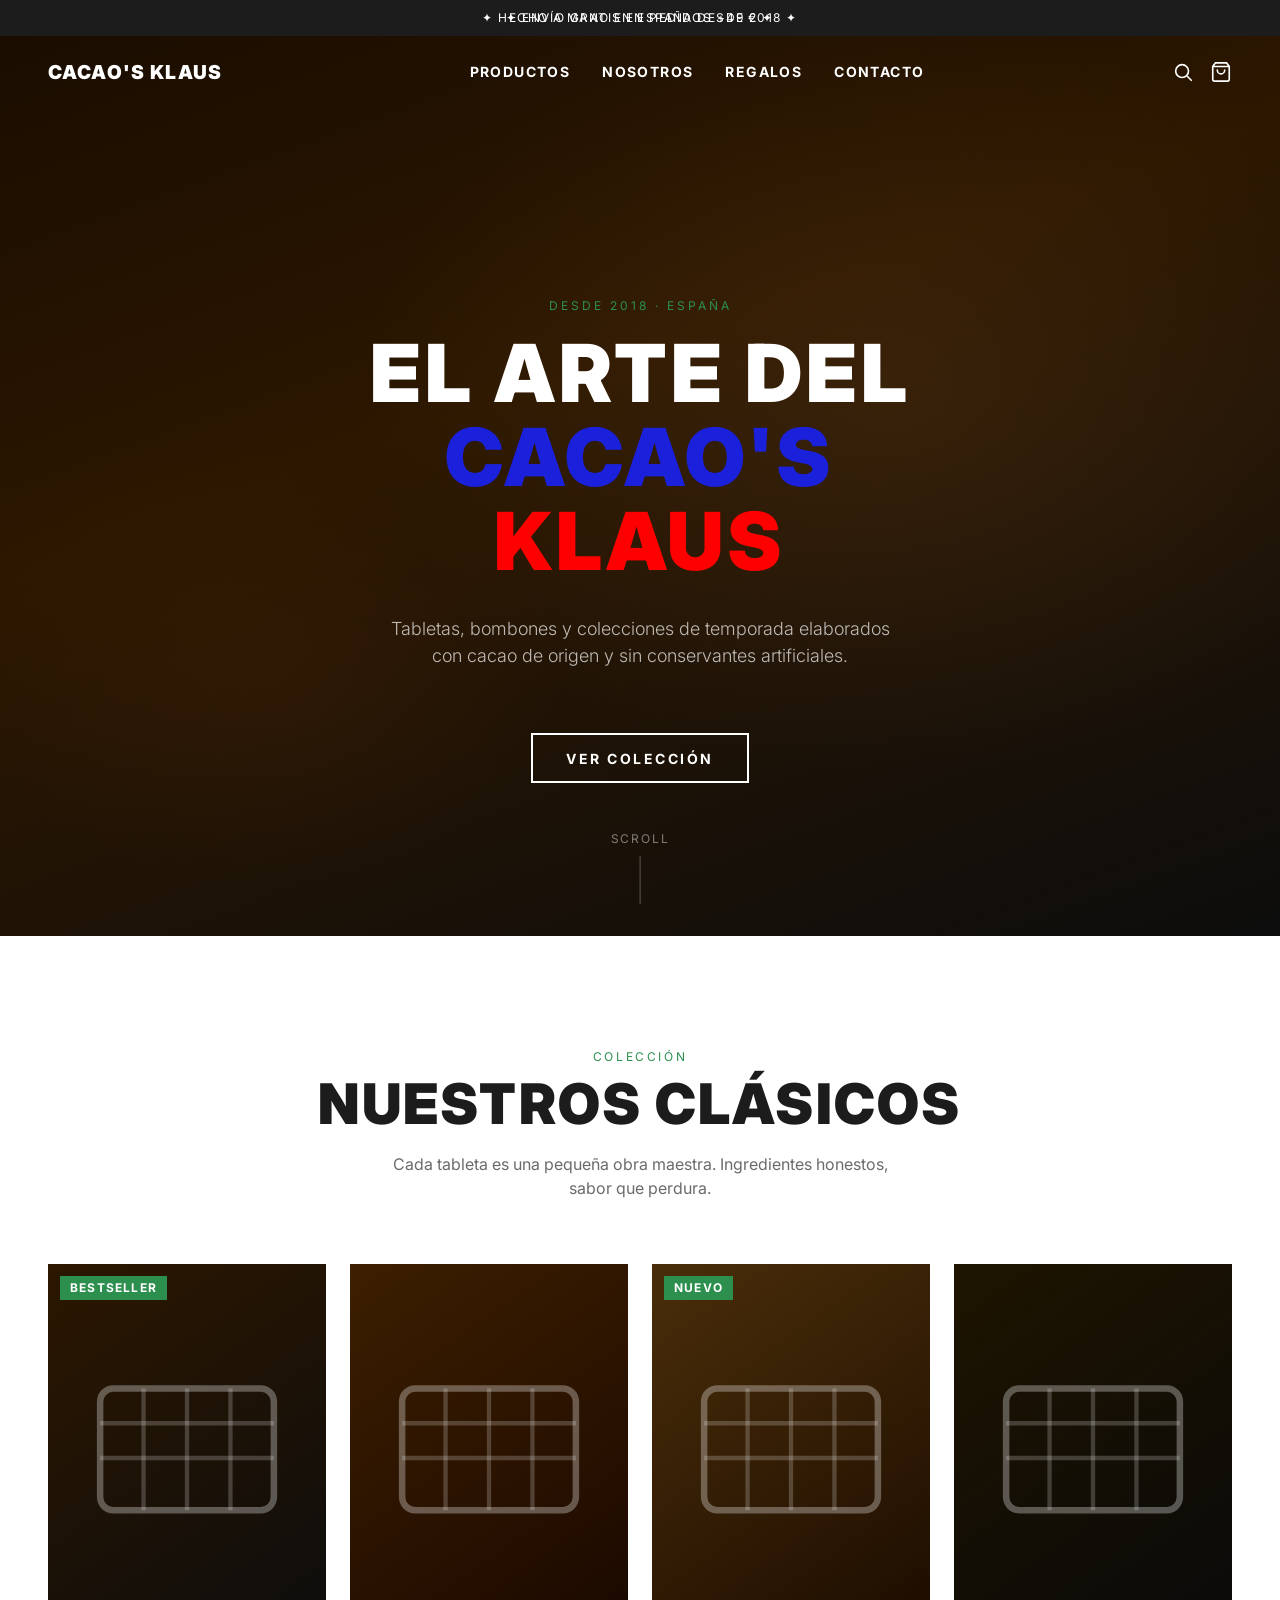
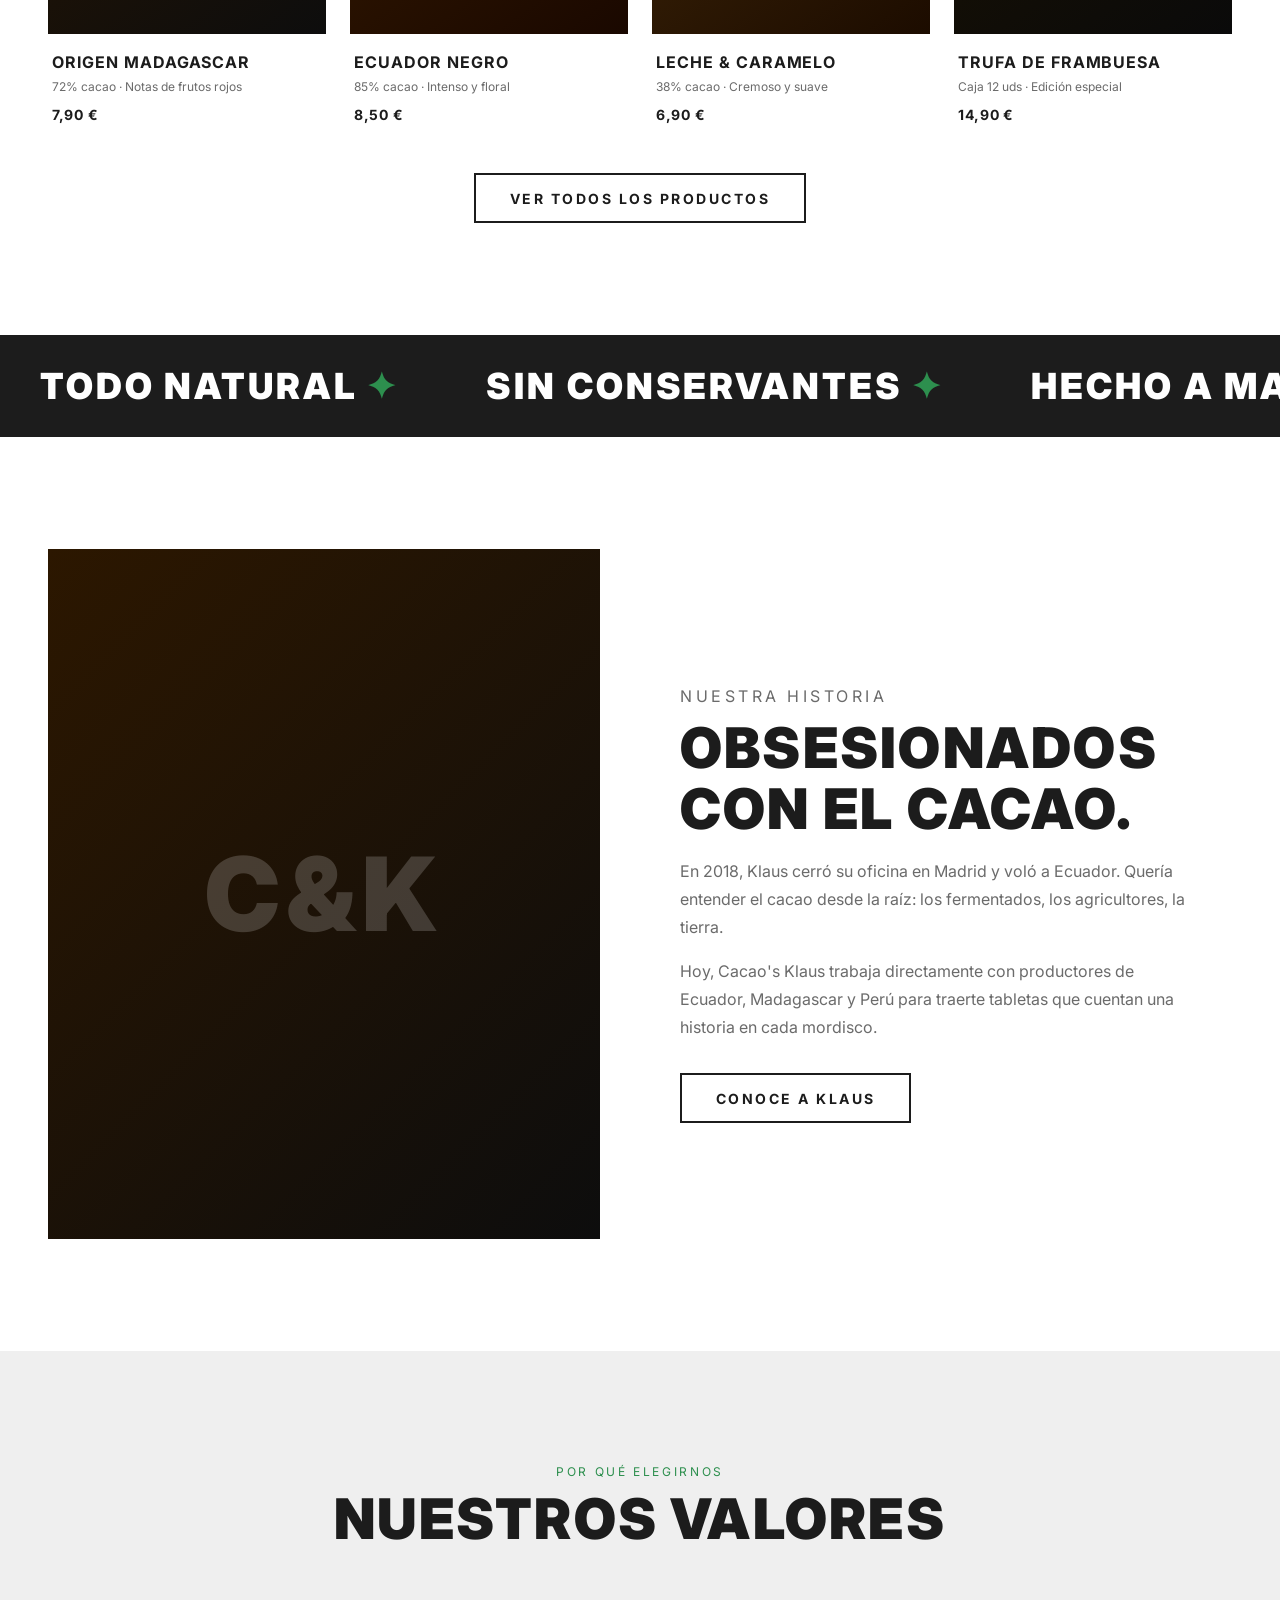
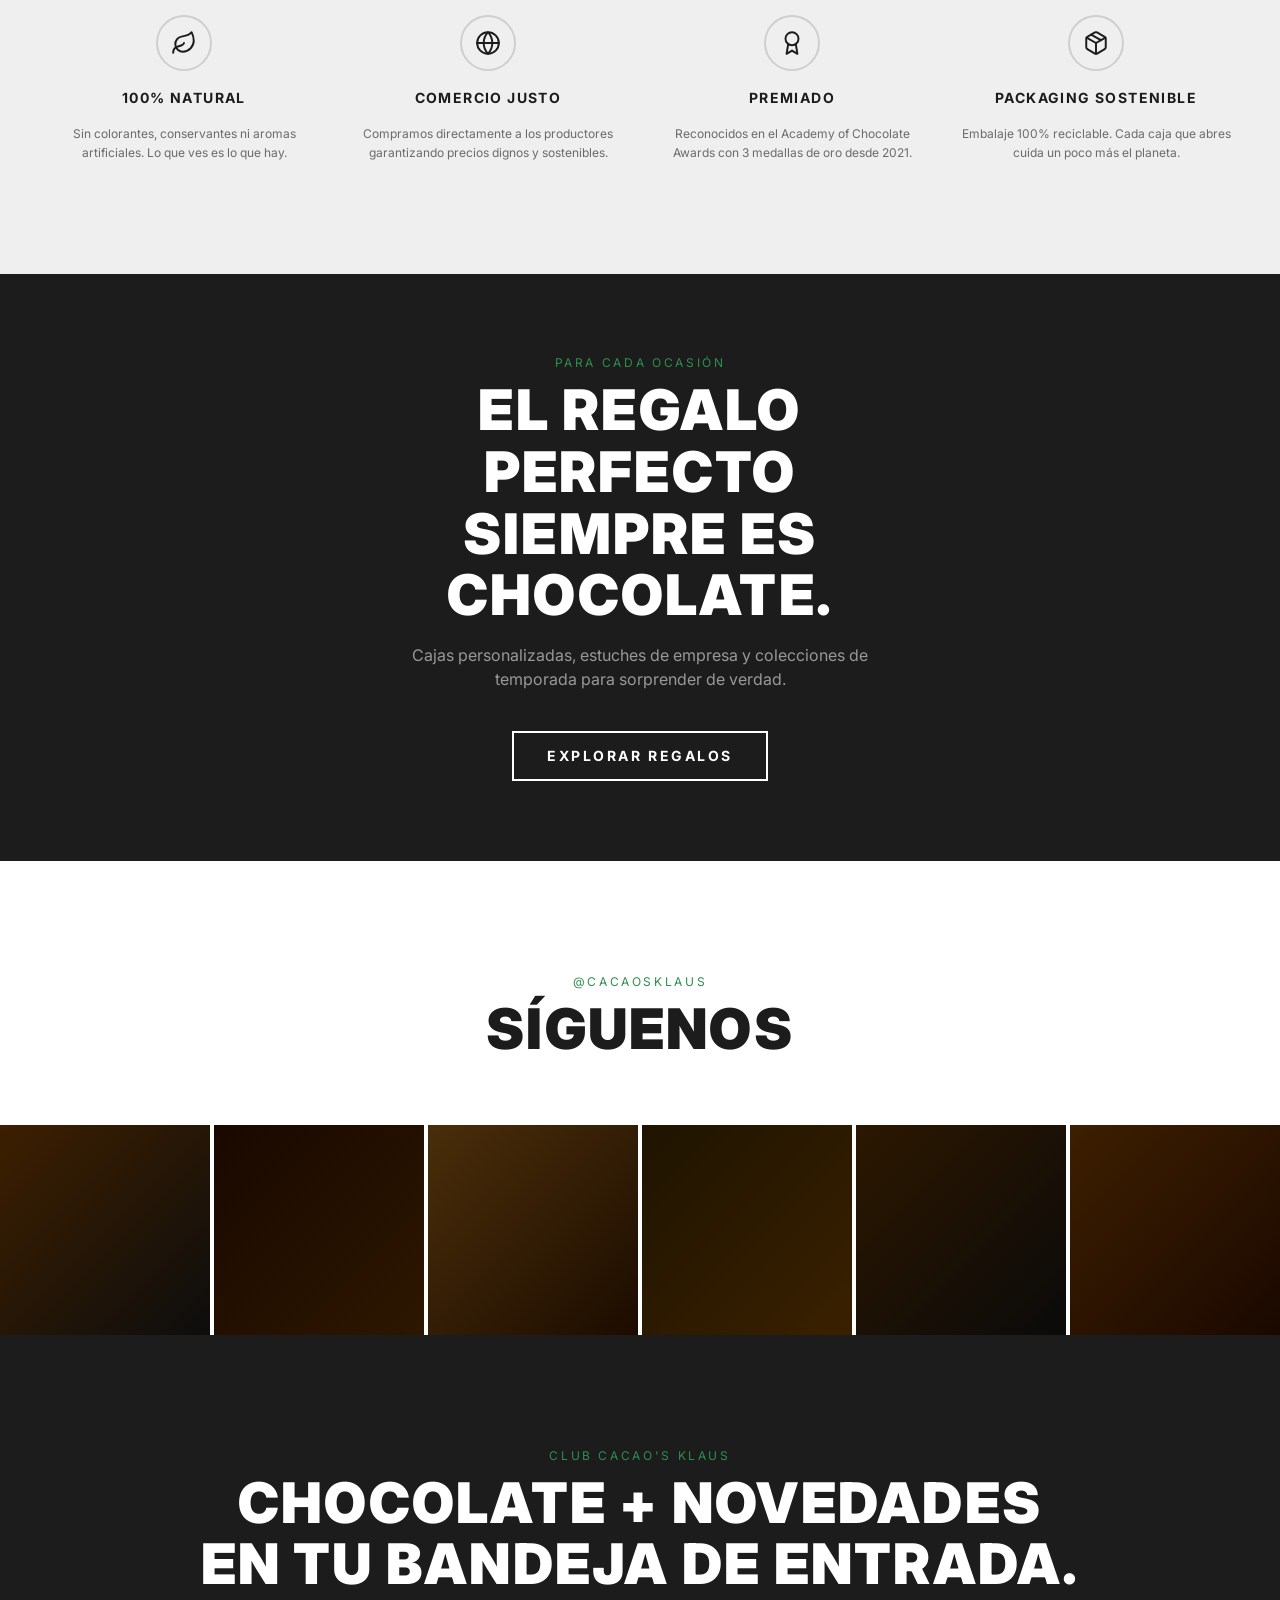
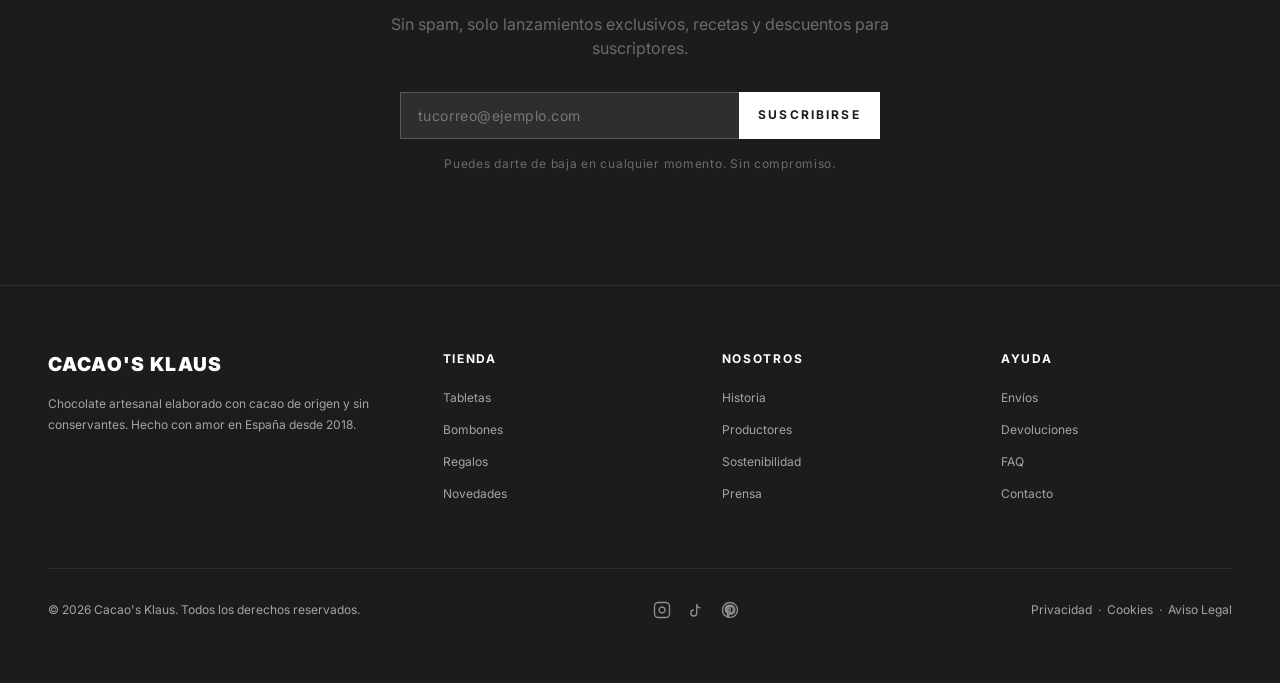
==== commit f9c07e46: "update (3): nueva version publicada (2026-08-19_23-04-38)" ====
--- a/index.html
+++ b/index.html
@@ -1,20 +1,21 @@
 <!DOCTYPE html>
-<html lang="es" dir="ltr">
-<head>
-  <meta charset="UTF-8" />
-  <meta name="viewport" content="width=device-width, initial-scale=1.0" />
+<html lang="es" dir="ltr"><head>
+  <meta charset="UTF-8">
+  <meta name="viewport" content="width=device-width, initial-scale=1.0">
   <title>Cacao's Klaus — Chocolate Artesanal</title>
-  <meta name="description" content="Chocolate de lujo elaborado con ingredientes naturales. Cacao's Klaus — hecho a mano en España desde 2018." />
+  <meta name="description" content="Chocolate de lujo elaborado con ingredientes naturales. Cacao's Klaus — hecho a mano en España desde 2018.">
 
   <!-- Fonts -->
-  <link rel="preconnect" href="https://fonts.googleapis.com" />
-  <link rel="preconnect" href="https://fonts.gstatic.com" crossorigin />
-  <link href="https://fonts.googleapis.com/css2?family=Inter:wght@300;400;700;900&display=swap" rel="stylesheet" />
+  <link rel="preconnect" href="https://fonts.googleapis.com">
+  <link rel="preconnect" href="https://fonts.gstatic.com" crossorigin="">
+  <link href="https://fonts.googleapis.com/css2?family=Inter:wght@300;400;700;900&amp;display=swap" rel="stylesheet">
 
   <!-- Styles -->
-  <link rel="stylesheet" href="assets/css/reset.css" />
-  <link rel="stylesheet" href="assets/css/variables.css" />
-  <link rel="stylesheet" href="assets/css/main.css" />
+  <link rel="stylesheet" href="assets/css/reset.css">
+  <link rel="stylesheet" href="assets/css/variables.css">
+  <link rel="stylesheet" href="assets/css/main.css">
+  
+  
 </head>
 <body>
 
@@ -24,14 +25,14 @@
   <div class="announcement-bar" role="region" aria-label="Anuncios">
     <span class="announcement-bar__item">✦ Envío gratis en pedidos +49 € ✦</span>
     <span class="announcement-bar__item">✦ Ingredientes 100% naturales ✦</span>
-    <span class="announcement-bar__item">✦ Hecho a mano en España desde 2018 ✦</span>
+    <span class="announcement-bar__item active">✦ Hecho a mano en España desde 2018 ✦</span>
     <span class="announcement-bar__item">✦ Devoluciones gratuitas 30 días ✦</span>
   </div>
 
   <!-- ══════════════════════════════════════════════
        HEADER
   ══════════════════════════════════════════════ -->
-  <header class="site-header" role="banner">
+  <header class="site-header scrolled" role="banner">
     <div class="site-header__inner">
       <!-- Logo -->
       <a href="#" class="site-logo" aria-label="Cacao's Klaus — Inicio">
@@ -50,11 +51,11 @@
       <div class="site-header__actions">
         <!-- Search icon -->
         <button aria-label="Buscar">
-          <svg class="header-icon" viewBox="0 0 24 24"><circle cx="11" cy="11" r="7"/><path d="m21 21-4.35-4.35"/></svg>
+          <svg class="header-icon" viewBox="0 0 24 24"><circle cx="11" cy="11" r="7"></circle><path d="m21 21-4.35-4.35"></path></svg>
         </button>
         <!-- Cart icon -->
         <button aria-label="Carrito de compra">
-          <svg class="header-icon" viewBox="0 0 24 24"><path d="M6 2 3 6v14a2 2 0 0 0 2 2h14a2 2 0 0 0 2-2V6l-3-4z"/><line x1="3" y1="6" x2="21" y2="6"/><path d="M16 10a4 4 0 0 1-8 0"/></svg>
+          <svg class="header-icon" viewBox="0 0 24 24"><path d="M6 2 3 6v14a2 2 0 0 0 2 2h14a2 2 0 0 0 2-2V6l-3-4z"></path><line x1="3" y1="6" x2="21" y2="6"></line><path d="M16 10a4 4 0 0 1-8 0"></path></svg>
         </button>
         <!-- Hamburger (mobile) -->
         <button class="hamburger" aria-label="Menú" aria-expanded="false">
@@ -82,8 +83,8 @@
       <div class="hero__content">
         <p class="hero__eyebrow">Desde 2018 · España</p>
         <h1 class="hero__title">
-          El arte del<br><span>Cacao's</span><br>Klaus
-        </h1>
+          El arte del<br><span><font color="#1b21da">Cacao's</font></span><br><font color="#ff0000">Klaus
+        </font></h1>
         <p class="hero__sub">
           Tabletas, bombones y colecciones de temporada elaborados
           con cacao de origen y sin conservantes artificiales.
@@ -99,9 +100,9 @@
     <section id="productos" class="section">
       <div class="container">
         <div class="section__header">
-          <p class="section__eyebrow" data-animate>Colección</p>
-          <h2 class="section__title" data-animate data-delay="1">Nuestros Clásicos</h2>
-          <p class="section__sub" data-animate data-delay="2">
+          <p class="section__eyebrow" data-animate="">Colección</p>
+          <h2 class="section__title" data-animate="" data-delay="1">Nuestros Clásicos</h2>
+          <p class="section__sub" data-animate="" data-delay="2">
             Cada tableta es una pequeña obra maestra. Ingredientes honestos,
             sabor que perdura.
           </p>
@@ -109,16 +110,16 @@
 
         <div class="product-grid">
           <!-- Card 1 -->
-          <article class="product-card" data-animate>
+          <article class="product-card" data-animate="">
             <div class="product-card__img-wrap">
               <div class="placeholder-img" style="background:linear-gradient(145deg,#2c1700,#0d0d0d);">
                 <svg width="64" height="64" viewBox="0 0 64 64" fill="none" xmlns="http://www.w3.org/2000/svg" aria-hidden="true">
-                  <rect x="12" y="18" width="40" height="28" rx="3" stroke="rgba(255,255,255,.3)" stroke-width="1.5"/>
-                  <line x1="12" y1="26" x2="52" y2="26" stroke="rgba(255,255,255,.2)" stroke-width="1"/>
-                  <line x1="12" y1="34" x2="52" y2="34" stroke="rgba(255,255,255,.2)" stroke-width="1"/>
-                  <line x1="22" y1="18" x2="22" y2="46" stroke="rgba(255,255,255,.2)" stroke-width="1"/>
-                  <line x1="32" y1="18" x2="32" y2="46" stroke="rgba(255,255,255,.2)" stroke-width="1"/>
-                  <line x1="42" y1="18" x2="42" y2="46" stroke="rgba(255,255,255,.2)" stroke-width="1"/>
+                  <rect x="12" y="18" width="40" height="28" rx="3" stroke="rgba(255,255,255,.3)" stroke-width="1.5"></rect>
+                  <line x1="12" y1="26" x2="52" y2="26" stroke="rgba(255,255,255,.2)" stroke-width="1"></line>
+                  <line x1="12" y1="34" x2="52" y2="34" stroke="rgba(255,255,255,.2)" stroke-width="1"></line>
+                  <line x1="22" y1="18" x2="22" y2="46" stroke="rgba(255,255,255,.2)" stroke-width="1"></line>
+                  <line x1="32" y1="18" x2="32" y2="46" stroke="rgba(255,255,255,.2)" stroke-width="1"></line>
+                  <line x1="42" y1="18" x2="42" y2="46" stroke="rgba(255,255,255,.2)" stroke-width="1"></line>
                 </svg>
               </div>
               <span class="product-card__badge">Bestseller</span>
@@ -131,16 +132,16 @@
           </article>
 
           <!-- Card 2 -->
-          <article class="product-card" data-animate data-delay="1">
+          <article class="product-card" data-animate="" data-delay="1">
             <div class="product-card__img-wrap">
               <div class="placeholder-img" style="background:linear-gradient(145deg,#3d1f00,#1a0800);">
                 <svg width="64" height="64" viewBox="0 0 64 64" fill="none" xmlns="http://www.w3.org/2000/svg" aria-hidden="true">
-                  <rect x="12" y="18" width="40" height="28" rx="3" stroke="rgba(255,255,255,.3)" stroke-width="1.5"/>
-                  <line x1="12" y1="26" x2="52" y2="26" stroke="rgba(255,255,255,.2)" stroke-width="1"/>
-                  <line x1="12" y1="34" x2="52" y2="34" stroke="rgba(255,255,255,.2)" stroke-width="1"/>
-                  <line x1="22" y1="18" x2="22" y2="46" stroke="rgba(255,255,255,.2)" stroke-width="1"/>
-                  <line x1="32" y1="18" x2="32" y2="46" stroke="rgba(255,255,255,.2)" stroke-width="1"/>
-                  <line x1="42" y1="18" x2="42" y2="46" stroke="rgba(255,255,255,.2)" stroke-width="1"/>
+                  <rect x="12" y="18" width="40" height="28" rx="3" stroke="rgba(255,255,255,.3)" stroke-width="1.5"></rect>
+                  <line x1="12" y1="26" x2="52" y2="26" stroke="rgba(255,255,255,.2)" stroke-width="1"></line>
+                  <line x1="12" y1="34" x2="52" y2="34" stroke="rgba(255,255,255,.2)" stroke-width="1"></line>
+                  <line x1="22" y1="18" x2="22" y2="46" stroke="rgba(255,255,255,.2)" stroke-width="1"></line>
+                  <line x1="32" y1="18" x2="32" y2="46" stroke="rgba(255,255,255,.2)" stroke-width="1"></line>
+                  <line x1="42" y1="18" x2="42" y2="46" stroke="rgba(255,255,255,.2)" stroke-width="1"></line>
                 </svg>
               </div>
             </div>
@@ -152,38 +153,38 @@
           </article>
 
           <!-- Card 3 -->
-          <article class="product-card" data-animate data-delay="2">
+          <article class="product-card" data-animate="" data-delay="2">
             <div class="product-card__img-wrap">
               <div class="placeholder-img" style="background:linear-gradient(145deg,#4a2e0a,#1c0c00);">
                 <svg width="64" height="64" viewBox="0 0 64 64" fill="none" xmlns="http://www.w3.org/2000/svg" aria-hidden="true">
-                  <rect x="12" y="18" width="40" height="28" rx="3" stroke="rgba(255,255,255,.3)" stroke-width="1.5"/>
-                  <line x1="12" y1="26" x2="52" y2="26" stroke="rgba(255,255,255,.2)" stroke-width="1"/>
-                  <line x1="12" y1="34" x2="52" y2="34" stroke="rgba(255,255,255,.2)" stroke-width="1"/>
-                  <line x1="22" y1="18" x2="22" y2="46" stroke="rgba(255,255,255,.2)" stroke-width="1"/>
-                  <line x1="32" y1="18" x2="32" y2="46" stroke="rgba(255,255,255,.2)" stroke-width="1"/>
-                  <line x1="42" y1="18" x2="42" y2="46" stroke="rgba(255,255,255,.2)" stroke-width="1"/>
+                  <rect x="12" y="18" width="40" height="28" rx="3" stroke="rgba(255,255,255,.3)" stroke-width="1.5"></rect>
+                  <line x1="12" y1="26" x2="52" y2="26" stroke="rgba(255,255,255,.2)" stroke-width="1"></line>
+                  <line x1="12" y1="34" x2="52" y2="34" stroke="rgba(255,255,255,.2)" stroke-width="1"></line>
+                  <line x1="22" y1="18" x2="22" y2="46" stroke="rgba(255,255,255,.2)" stroke-width="1"></line>
+                  <line x1="32" y1="18" x2="32" y2="46" stroke="rgba(255,255,255,.2)" stroke-width="1"></line>
+                  <line x1="42" y1="18" x2="42" y2="46" stroke="rgba(255,255,255,.2)" stroke-width="1"></line>
                 </svg>
               </div>
               <span class="product-card__badge">Nuevo</span>
             </div>
             <div class="product-card__body">
-              <h3 class="product-card__name">Leche & Caramelo</h3>
+              <h3 class="product-card__name">Leche &amp; Caramelo</h3>
               <p class="product-card__desc">38% cacao · Cremoso y suave</p>
               <p class="product-card__price">6,90 €</p>
             </div>
           </article>
 
           <!-- Card 4 -->
-          <article class="product-card" data-animate data-delay="3">
+          <article class="product-card" data-animate="" data-delay="3">
             <div class="product-card__img-wrap">
               <div class="placeholder-img" style="background:linear-gradient(145deg,#1e1400,#0a0a0a);">
                 <svg width="64" height="64" viewBox="0 0 64 64" fill="none" xmlns="http://www.w3.org/2000/svg" aria-hidden="true">
-                  <rect x="12" y="18" width="40" height="28" rx="3" stroke="rgba(255,255,255,.3)" stroke-width="1.5"/>
-                  <line x1="12" y1="26" x2="52" y2="26" stroke="rgba(255,255,255,.2)" stroke-width="1"/>
-                  <line x1="12" y1="34" x2="52" y2="34" stroke="rgba(255,255,255,.2)" stroke-width="1"/>
-                  <line x1="22" y1="18" x2="22" y2="46" stroke="rgba(255,255,255,.2)" stroke-width="1"/>
-                  <line x1="32" y1="18" x2="32" y2="46" stroke="rgba(255,255,255,.2)" stroke-width="1"/>
-                  <line x1="42" y1="18" x2="42" y2="46" stroke="rgba(255,255,255,.2)" stroke-width="1"/>
+                  <rect x="12" y="18" width="40" height="28" rx="3" stroke="rgba(255,255,255,.3)" stroke-width="1.5"></rect>
+                  <line x1="12" y1="26" x2="52" y2="26" stroke="rgba(255,255,255,.2)" stroke-width="1"></line>
+                  <line x1="12" y1="34" x2="52" y2="34" stroke="rgba(255,255,255,.2)" stroke-width="1"></line>
+                  <line x1="22" y1="18" x2="22" y2="46" stroke="rgba(255,255,255,.2)" stroke-width="1"></line>
+                  <line x1="32" y1="18" x2="32" y2="46" stroke="rgba(255,255,255,.2)" stroke-width="1"></line>
+                  <line x1="42" y1="18" x2="42" y2="46" stroke="rgba(255,255,255,.2)" stroke-width="1"></line>
                 </svg>
               </div>
             </div>
@@ -195,7 +196,7 @@
           </article>
         </div>
 
-        <div style="text-align:center; margin-top:3rem;" data-animate>
+        <div style="text-align:center; margin-top:3rem;" data-animate="">
           <a href="#" class="btn btn--dark">Ver todos los productos</a>
         </div>
       </div>
@@ -227,25 +228,25 @@
     <section id="nosotros" class="section">
       <div class="container">
         <div class="story-grid">
-          <div class="story-img-wrap" data-animate>
+          <div class="story-img-wrap" data-animate="">
             <div class="story-img-label">C&amp;K</div>
           </div>
           <div class="story-content">
-            <p class="section__eyebrow" data-animate>Nuestra historia</p>
-            <h2 class="section__title" data-animate data-delay="1">
+            <p class="section__eyebrow" data-animate="">Nuestra historia</p>
+            <h2 class="section__title" data-animate="" data-delay="1">
               Obsesionados<br>con el cacao.
             </h2>
-            <p data-animate data-delay="2">
+            <p data-animate="" data-delay="2">
               En 2018, Klaus cerró su oficina en Madrid y voló a Ecuador.
               Quería entender el cacao desde la raíz: los fermentados,
               los agricultores, la tierra.
             </p>
-            <p data-animate data-delay="2" style="margin-top:1rem;">
+            <p data-animate="" data-delay="2" style="margin-top:1rem;">
               Hoy, Cacao's Klaus trabaja directamente con productores
               de Ecuador, Madagascar y Perú para traerte tabletas que
               cuentan una historia en cada mordisco.
             </p>
-            <div data-animate data-delay="3">
+            <div data-animate="" data-delay="3">
               <a href="#" class="btn btn--dark" style="margin-top:2rem;">Conoce a Klaus</a>
             </div>
           </div>
@@ -259,34 +260,34 @@
     <section class="section section--grey">
       <div class="container">
         <div class="section__header">
-          <p class="section__eyebrow" data-animate>Por qué elegirnos</p>
-          <h2 class="section__title" data-animate data-delay="1">Nuestros valores</h2>
+          <p class="section__eyebrow" data-animate="">Por qué elegirnos</p>
+          <h2 class="section__title" data-animate="" data-delay="1">Nuestros valores</h2>
         </div>
         <div class="usp-grid">
-          <div class="usp-card" data-animate>
+          <div class="usp-card" data-animate="">
             <div class="usp-icon">
-              <svg viewBox="0 0 24 24"><path d="M11 20A7 7 0 0 1 9.8 6.1C15.5 5 17 4.48 19 2c1 2 2 4.18 2 8 0 5.5-4.78 10-10 10z"/><path d="M2 21c0-3 1.85-5.36 5.08-6C9.5 14.52 12 13 12 12"/></svg>
+              <svg viewBox="0 0 24 24"><path d="M11 20A7 7 0 0 1 9.8 6.1C15.5 5 17 4.48 19 2c1 2 2 4.18 2 8 0 5.5-4.78 10-10 10z"></path><path d="M2 21c0-3 1.85-5.36 5.08-6C9.5 14.52 12 13 12 12"></path></svg>
             </div>
             <h3 class="usp-title">100% Natural</h3>
             <p class="usp-desc">Sin colorantes, conservantes ni aromas artificiales. Lo que ves es lo que hay.</p>
           </div>
-          <div class="usp-card" data-animate data-delay="1">
+          <div class="usp-card" data-animate="" data-delay="1">
             <div class="usp-icon">
-              <svg viewBox="0 0 24 24"><circle cx="12" cy="12" r="10"/><line x1="2" y1="12" x2="22" y2="12"/><path d="M12 2a15.3 15.3 0 0 1 4 10 15.3 15.3 0 0 1-4 10 15.3 15.3 0 0 1-4-10 15.3 15.3 0 0 1 4-10z"/></svg>
+              <svg viewBox="0 0 24 24"><circle cx="12" cy="12" r="10"></circle><line x1="2" y1="12" x2="22" y2="12"></line><path d="M12 2a15.3 15.3 0 0 1 4 10 15.3 15.3 0 0 1-4 10 15.3 15.3 0 0 1-4-10 15.3 15.3 0 0 1 4-10z"></path></svg>
             </div>
             <h3 class="usp-title">Comercio Justo</h3>
             <p class="usp-desc">Compramos directamente a los productores garantizando precios dignos y sostenibles.</p>
           </div>
-          <div class="usp-card" data-animate data-delay="2">
+          <div class="usp-card" data-animate="" data-delay="2">
             <div class="usp-icon">
-              <svg viewBox="0 0 24 24"><circle cx="12" cy="8" r="6"/><path d="M15.477 12.89 17 22l-5-3-5 3 1.523-9.11"/></svg>
+              <svg viewBox="0 0 24 24"><circle cx="12" cy="8" r="6"></circle><path d="M15.477 12.89 17 22l-5-3-5 3 1.523-9.11"></path></svg>
             </div>
             <h3 class="usp-title">Premiado</h3>
             <p class="usp-desc">Reconocidos en el Academy of Chocolate Awards con 3 medallas de oro desde 2021.</p>
           </div>
-          <div class="usp-card" data-animate data-delay="3">
+          <div class="usp-card" data-animate="" data-delay="3">
             <div class="usp-icon">
-              <svg viewBox="0 0 24 24"><path d="M16.5 9.4 7.55 4.24"/><path d="M21 16V8a2 2 0 0 0-1-1.73l-7-4a2 2 0 0 0-2 0l-7 4A2 2 0 0 0 3 8v8a2 2 0 0 0 1 1.73l7 4a2 2 0 0 0 2 0l7-4A2 2 0 0 0 21 16z"/><polyline points="3.29 7 12 12 20.71 7"/><line x1="12" y1="22" x2="12" y2="12"/></svg>
+              <svg viewBox="0 0 24 24"><path d="M16.5 9.4 7.55 4.24"></path><path d="M21 16V8a2 2 0 0 0-1-1.73l-7-4a2 2 0 0 0-2 0l-7 4A2 2 0 0 0 3 8v8a2 2 0 0 0 1 1.73l7 4a2 2 0 0 0 2 0l7-4A2 2 0 0 0 21 16z"></path><polyline points="3.29 7 12 12 20.71 7"></polyline><line x1="12" y1="22" x2="12" y2="12"></line></svg>
             </div>
             <h3 class="usp-title">Packaging Sostenible</h3>
             <p class="usp-desc">Embalaje 100% reciclable. Cada caja que abres cuida un poco más el planeta.</p>
@@ -300,15 +301,15 @@
     ══════════════════════════════════════════════ -->
     <section id="regalos" class="section section--dark" style="padding-block: 5rem;">
       <div class="container" style="text-align:center;">
-        <p class="section__eyebrow" data-animate>Para cada ocasión</p>
-        <h2 class="section__title" data-animate data-delay="1" style="max-width:640px; margin-inline:auto;">
+        <p class="section__eyebrow" data-animate="">Para cada ocasión</p>
+        <h2 class="section__title" data-animate="" data-delay="1" style="max-width:640px; margin-inline:auto;">
           El regalo perfecto<br>siempre es chocolate.
         </h2>
-        <p class="section__sub" data-animate data-delay="2">
+        <p class="section__sub" data-animate="" data-delay="2">
           Cajas personalizadas, estuches de empresa y colecciones de temporada
           para sorprender de verdad.
         </p>
-        <div data-animate data-delay="3" style="margin-top:2.5rem;">
+        <div data-animate="" data-delay="3" style="margin-top:2.5rem;">
           <a href="#" class="btn btn--white">Explorar regalos</a>
         </div>
       </div>
@@ -319,44 +320,44 @@
     ══════════════════════════════════════════════ -->
     <section class="section" style="padding-block: 0;">
       <div class="section__header" style="padding-top: var(--space-xl);">
-        <p class="section__eyebrow" data-animate>@cacaosklaus</p>
-        <h2 class="section__title" data-animate data-delay="1">Síguenos</h2>
-      </div>
-      <div class="insta-grid" data-animate data-delay="2">
+        <p class="section__eyebrow" data-animate="">@cacaosklaus</p>
+        <h2 class="section__title" data-animate="" data-delay="1">Síguenos</h2>
+      </div>
+      <div class="insta-grid" data-animate="" data-delay="2">
         <div class="insta-item">
           <div class="insta-placeholder" style="background:linear-gradient(135deg,#3d1f00,#0d0d0d);"></div>
           <div class="insta-item__icon">
-            <svg viewBox="0 0 24 24"><rect x="2" y="2" width="20" height="20" rx="5" ry="5"/><path d="M16 11.37A4 4 0 1 1 12.63 8 4 4 0 0 1 16 11.37z"/><line x1="17.5" y1="6.5" x2="17.51" y2="6.5"/></svg>
+            <svg viewBox="0 0 24 24"><rect x="2" y="2" width="20" height="20" rx="5" ry="5"></rect><path d="M16 11.37A4 4 0 1 1 12.63 8 4 4 0 0 1 16 11.37z"></path><line x1="17.5" y1="6.5" x2="17.51" y2="6.5"></line></svg>
           </div>
         </div>
         <div class="insta-item">
           <div class="insta-placeholder" style="background:linear-gradient(135deg,#1a0800,#2c1700);"></div>
           <div class="insta-item__icon">
-            <svg viewBox="0 0 24 24"><rect x="2" y="2" width="20" height="20" rx="5" ry="5"/><path d="M16 11.37A4 4 0 1 1 12.63 8 4 4 0 0 1 16 11.37z"/><line x1="17.5" y1="6.5" x2="17.51" y2="6.5"/></svg>
+            <svg viewBox="0 0 24 24"><rect x="2" y="2" width="20" height="20" rx="5" ry="5"></rect><path d="M16 11.37A4 4 0 1 1 12.63 8 4 4 0 0 1 16 11.37z"></path><line x1="17.5" y1="6.5" x2="17.51" y2="6.5"></line></svg>
           </div>
         </div>
         <div class="insta-item">
           <div class="insta-placeholder" style="background:linear-gradient(135deg,#4a2e0a,#1c0c00);"></div>
           <div class="insta-item__icon">
-            <svg viewBox="0 0 24 24"><rect x="2" y="2" width="20" height="20" rx="5" ry="5"/><path d="M16 11.37A4 4 0 1 1 12.63 8 4 4 0 0 1 16 11.37z"/><line x1="17.5" y1="6.5" x2="17.51" y2="6.5"/></svg>
+            <svg viewBox="0 0 24 24"><rect x="2" y="2" width="20" height="20" rx="5" ry="5"></rect><path d="M16 11.37A4 4 0 1 1 12.63 8 4 4 0 0 1 16 11.37z"></path><line x1="17.5" y1="6.5" x2="17.51" y2="6.5"></line></svg>
           </div>
         </div>
         <div class="insta-item">
           <div class="insta-placeholder" style="background:linear-gradient(135deg,#1e1400,#3a2000);"></div>
           <div class="insta-item__icon">
-            <svg viewBox="0 0 24 24"><rect x="2" y="2" width="20" height="20" rx="5" ry="5"/><path d="M16 11.37A4 4 0 1 1 12.63 8 4 4 0 0 1 16 11.37z"/><line x1="17.5" y1="6.5" x2="17.51" y2="6.5"/></svg>
+            <svg viewBox="0 0 24 24"><rect x="2" y="2" width="20" height="20" rx="5" ry="5"></rect><path d="M16 11.37A4 4 0 1 1 12.63 8 4 4 0 0 1 16 11.37z"></path><line x1="17.5" y1="6.5" x2="17.51" y2="6.5"></line></svg>
           </div>
         </div>
         <div class="insta-item">
           <div class="insta-placeholder" style="background:linear-gradient(135deg,#2c1700,#0a0a0a);"></div>
           <div class="insta-item__icon">
-            <svg viewBox="0 0 24 24"><rect x="2" y="2" width="20" height="20" rx="5" ry="5"/><path d="M16 11.37A4 4 0 1 1 12.63 8 4 4 0 0 1 16 11.37z"/><line x1="17.5" y1="6.5" x2="17.51" y2="6.5"/></svg>
+            <svg viewBox="0 0 24 24"><rect x="2" y="2" width="20" height="20" rx="5" ry="5"></rect><path d="M16 11.37A4 4 0 1 1 12.63 8 4 4 0 0 1 16 11.37z"></path><line x1="17.5" y1="6.5" x2="17.51" y2="6.5"></line></svg>
           </div>
         </div>
         <div class="insta-item">
           <div class="insta-placeholder" style="background:linear-gradient(135deg,#3d1f00,#1a0800);"></div>
           <div class="insta-item__icon">
-            <svg viewBox="0 0 24 24"><rect x="2" y="2" width="20" height="20" rx="5" ry="5"/><path d="M16 11.37A4 4 0 1 1 12.63 8 4 4 0 0 1 16 11.37z"/><line x1="17.5" y1="6.5" x2="17.51" y2="6.5"/></svg>
+            <svg viewBox="0 0 24 24"><rect x="2" y="2" width="20" height="20" rx="5" ry="5"></rect><path d="M16 11.37A4 4 0 1 1 12.63 8 4 4 0 0 1 16 11.37z"></path><line x1="17.5" y1="6.5" x2="17.51" y2="6.5"></line></svg>
           </div>
         </div>
       </div>
@@ -367,26 +368,18 @@
     ══════════════════════════════════════════════ -->
     <section class="newsletter" id="contacto">
       <div class="container">
-        <p class="section__eyebrow" data-animate>Club Cacao's Klaus</p>
-        <h2 class="section__title" data-animate data-delay="1">
+        <p class="section__eyebrow" data-animate="">Club Cacao's Klaus</p>
+        <h2 class="section__title" data-animate="" data-delay="1">
           Chocolate + novedades<br>en tu bandeja de entrada.
         </h2>
-        <p class="section__sub" data-animate data-delay="2">
+        <p class="section__sub" data-animate="" data-delay="2">
           Sin spam, solo lanzamientos exclusivos, recetas y descuentos para suscriptores.
         </p>
-        <form class="newsletter__form" data-animate data-delay="3" action="#" method="post" novalidate>
-          <input
-            class="newsletter__input"
-            type="email"
-            name="email"
-            placeholder="tucorreo@ejemplo.com"
-            autocomplete="email"
-            required
-            aria-label="Tu correo electrónico"
-          />
+        <form class="newsletter__form" data-animate="" data-delay="3" action="#" method="post" novalidate="">
+          <input class="newsletter__input" type="email" name="email" placeholder="tucorreo@ejemplo.com" autocomplete="email" required="" aria-label="Tu correo electrónico">
           <button type="submit" class="newsletter__btn">Suscribirse</button>
         </form>
-        <p class="newsletter__note" data-animate data-delay="4">
+        <p class="newsletter__note" data-animate="" data-delay="4">
           Puedes darte de baja en cualquier momento. Sin compromiso.
         </p>
       </div>
@@ -443,13 +436,13 @@
         <span>© 2026 Cacao's Klaus. Todos los derechos reservados.</span>
         <div class="footer-social" aria-label="Redes sociales">
           <a href="#" aria-label="Instagram">
-            <svg viewBox="0 0 24 24"><rect x="2" y="2" width="20" height="20" rx="5" ry="5"/><path d="M16 11.37A4 4 0 1 1 12.63 8 4 4 0 0 1 16 11.37z"/><line x1="17.5" y1="6.5" x2="17.51" y2="6.5"/></svg>
+            <svg viewBox="0 0 24 24"><rect x="2" y="2" width="20" height="20" rx="5" ry="5"></rect><path d="M16 11.37A4 4 0 1 1 12.63 8 4 4 0 0 1 16 11.37z"></path><line x1="17.5" y1="6.5" x2="17.51" y2="6.5"></line></svg>
           </a>
           <a href="#" aria-label="TikTok">
-            <svg viewBox="0 0 24 24"><path d="M9 12a4 4 0 1 0 4 4V4a5 5 0 0 0 5 5"/></svg>
+            <svg viewBox="0 0 24 24"><path d="M9 12a4 4 0 1 0 4 4V4a5 5 0 0 0 5 5"></path></svg>
           </a>
           <a href="#" aria-label="Pinterest">
-            <svg viewBox="0 0 24 24"><path d="M12 2C6.48 2 2 6.48 2 12c0 4.24 2.65 7.86 6.39 9.29-.09-.78-.17-1.98.04-2.83.18-.77 1.23-5.22 1.23-5.22s-.31-.63-.31-1.56c0-1.46.85-2.55 1.9-2.55.9 0 1.33.67 1.33 1.48 0 .9-.58 2.25-.87 3.5-.25 1.05.52 1.9 1.54 1.9 1.85 0 3.27-1.95 3.27-4.76 0-2.49-1.79-4.23-4.34-4.23-2.96 0-4.69 2.22-4.69 4.51 0 .89.34 1.85.77 2.37.08.1.09.19.07.29-.08.32-.25 1.05-.28 1.2-.04.19-.14.23-.33.14-1.25-.58-2.03-2.42-2.03-3.89 0-3.15 2.29-6.05 6.61-6.05 3.47 0 6.16 2.47 6.16 5.77 0 3.44-2.17 6.21-5.18 6.21-1.01 0-1.96-.53-2.29-1.15l-.62 2.33c-.22.86-.83 1.94-1.24 2.6.93.29 1.93.45 2.95.45 5.52 0 10-4.48 10-10S17.52 2 12 2z"/></svg>
+            <svg viewBox="0 0 24 24"><path d="M12 2C6.48 2 2 6.48 2 12c0 4.24 2.65 7.86 6.39 9.29-.09-.78-.17-1.98.04-2.83.18-.77 1.23-5.22 1.23-5.22s-.31-.63-.31-1.56c0-1.46.85-2.55 1.9-2.55.9 0 1.33.67 1.33 1.48 0 .9-.58 2.25-.87 3.5-.25 1.05.52 1.9 1.54 1.9 1.85 0 3.27-1.95 3.27-4.76 0-2.49-1.79-4.23-4.34-4.23-2.96 0-4.69 2.22-4.69 4.51 0 .89.34 1.85.77 2.37.08.1.09.19.07.29-.08.32-.25 1.05-.28 1.2-.04.19-.14.23-.33.14-1.25-.58-2.03-2.42-2.03-3.89 0-3.15 2.29-6.05 6.61-6.05 3.47 0 6.16 2.47 6.16 5.77 0 3.44-2.17 6.21-5.18 6.21-1.01 0-1.96-.53-2.29-1.15l-.62 2.33c-.22.86-.83 1.94-1.24 2.6.93.29 1.93.45 2.95.45 5.52 0 10-4.48 10-10S17.52 2 12 2z"></path></svg>
           </a>
         </div>
         <span>
@@ -462,8 +455,10 @@
   </footer>
 
   <!-- Scripts -->
-  <script src="assets/js/header.js" defer></script>
-  <script src="assets/js/scroll.js" defer></script>
-
-</body>
-</html>+  <script src="assets/js/header.js" defer=""></script>
+  <script src="assets/js/scroll.js" defer=""></script>
+
+  
+
+  
+</body></html>
